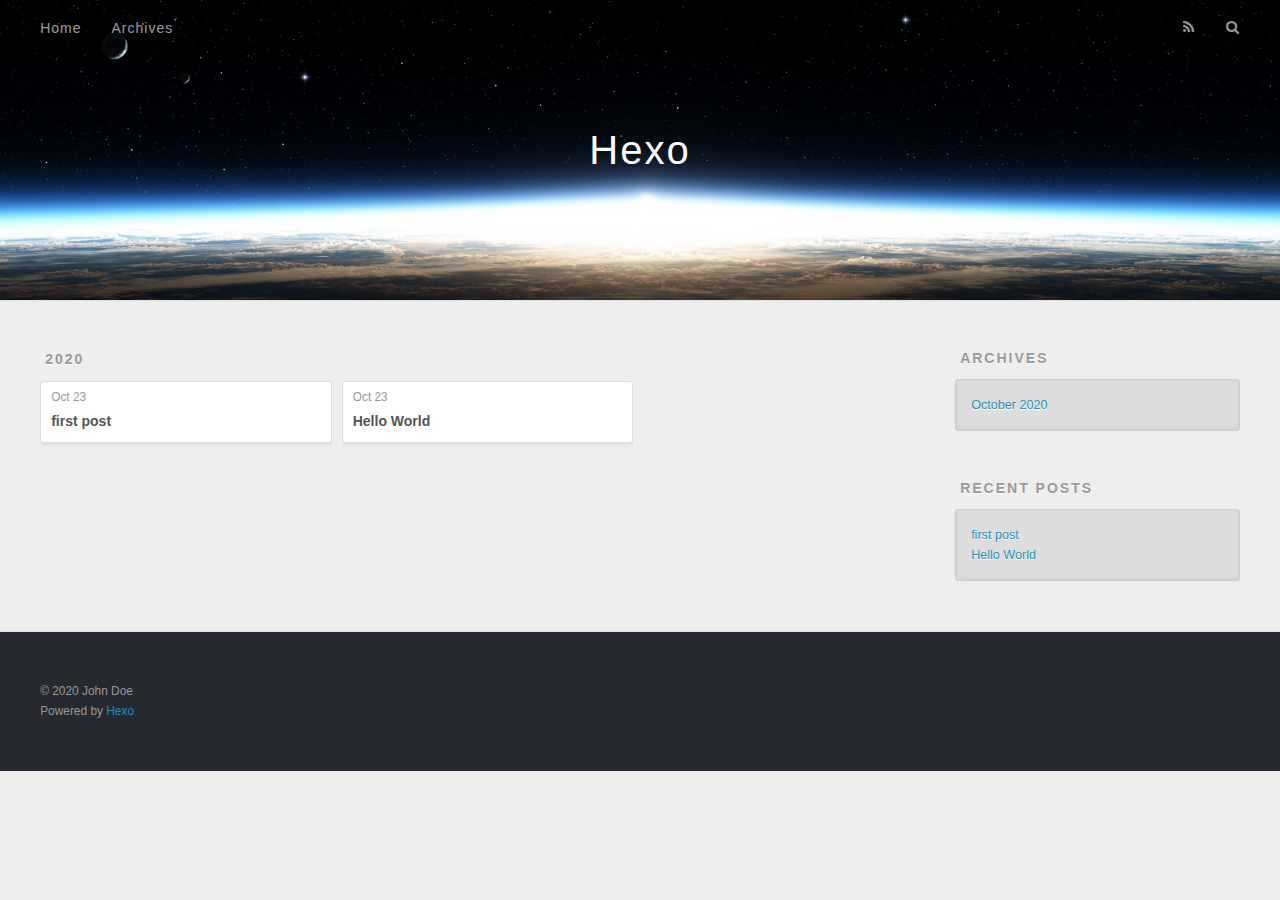
==== archives/index.html @ 7f212860 "Site updated: 2020-10-23 19:39:56" ====
<!DOCTYPE html>
<html>
<head>
  <meta charset="utf-8">
  

  
  <title>Archives | Hexo</title>
  <meta name="viewport" content="width=device-width, initial-scale=1, maximum-scale=1">
  <meta property="og:type" content="website">
<meta property="og:title" content="Hexo">
<meta property="og:url" content="http://example.com/archives/index.html">
<meta property="og:site_name" content="Hexo">
<meta property="og:locale" content="en_US">
<meta property="article:author" content="John Doe">
<meta name="twitter:card" content="summary">
  
    <link rel="alternate" href="/atom.xml" title="Hexo" type="application/atom+xml">
  
  
    <link rel="icon" href="/favicon.png">
  
  
    <link href="//fonts.googleapis.com/css?family=Source+Code+Pro" rel="stylesheet" type="text/css">
  
  
<link rel="stylesheet" href="/css/style.css">

<meta name="generator" content="Hexo 5.2.0"></head>

<body>
  <div id="container">
    <div id="wrap">
      <header id="header">
  <div id="banner"></div>
  <div id="header-outer" class="outer">
    <div id="header-title" class="inner">
      <h1 id="logo-wrap">
        <a href="/" id="logo">Hexo</a>
      </h1>
      
    </div>
    <div id="header-inner" class="inner">
      <nav id="main-nav">
        <a id="main-nav-toggle" class="nav-icon"></a>
        
          <a class="main-nav-link" href="/">Home</a>
        
          <a class="main-nav-link" href="/archives">Archives</a>
        
      </nav>
      <nav id="sub-nav">
        
          <a id="nav-rss-link" class="nav-icon" href="/atom.xml" title="RSS Feed"></a>
        
        <a id="nav-search-btn" class="nav-icon" title="Search"></a>
      </nav>
      <div id="search-form-wrap">
        <form action="//google.com/search" method="get" accept-charset="UTF-8" class="search-form"><input type="search" name="q" class="search-form-input" placeholder="Search"><button type="submit" class="search-form-submit">&#xF002;</button><input type="hidden" name="sitesearch" value="http://example.com"></form>
      </div>
    </div>
  </div>
</header>
      <div class="outer">
        <section id="main">
  
  
    
    
      
      
      <section class="archives-wrap">
        <div class="archive-year-wrap">
          <a href="/archives/2020" class="archive-year">2020</a>
        </div>
        <div class="archives">
    
    <article class="archive-article archive-type-post">
  <div class="archive-article-inner">
    <header class="archive-article-header">
      <a href="/2020/10/23/first-post/" class="archive-article-date">
  <time datetime="2020-10-23T11:23:29.000Z" itemprop="datePublished">Oct 23</time>
</a>
      
  
    <h1 itemprop="name">
      <a class="archive-article-title" href="/2020/10/23/first-post/">first post</a>
    </h1>
  

    </header>
  </div>
</article>
  
    
    
    <article class="archive-article archive-type-post">
  <div class="archive-article-inner">
    <header class="archive-article-header">
      <a href="/2020/10/23/hello-world/" class="archive-article-date">
  <time datetime="2020-10-23T11:11:29.892Z" itemprop="datePublished">Oct 23</time>
</a>
      
  
    <h1 itemprop="name">
      <a class="archive-article-title" href="/2020/10/23/hello-world/">Hello World</a>
    </h1>
  

    </header>
  </div>
</article>
  
  
    </div></section>
  


</section>
        
          <aside id="sidebar">
  
    

  
    

  
    
  
    
  <div class="widget-wrap">
    <h3 class="widget-title">Archives</h3>
    <div class="widget">
      <ul class="archive-list"><li class="archive-list-item"><a class="archive-list-link" href="/archives/2020/10/">October 2020</a></li></ul>
    </div>
  </div>


  
    
  <div class="widget-wrap">
    <h3 class="widget-title">Recent Posts</h3>
    <div class="widget">
      <ul>
        
          <li>
            <a href="/2020/10/23/first-post/">first post</a>
          </li>
        
          <li>
            <a href="/2020/10/23/hello-world/">Hello World</a>
          </li>
        
      </ul>
    </div>
  </div>

  
</aside>
        
      </div>
      <footer id="footer">
  
  <div class="outer">
    <div id="footer-info" class="inner">
      &copy; 2020 John Doe<br>
      Powered by <a href="http://hexo.io/" target="_blank">Hexo</a>
    </div>
  </div>
</footer>
    </div>
    <nav id="mobile-nav">
  
    <a href="/" class="mobile-nav-link">Home</a>
  
    <a href="/archives" class="mobile-nav-link">Archives</a>
  
</nav>
    

<script src="//ajax.googleapis.com/ajax/libs/jquery/2.0.3/jquery.min.js"></script>


  
<link rel="stylesheet" href="/fancybox/jquery.fancybox.css">

  
<script src="/fancybox/jquery.fancybox.pack.js"></script>




<script src="/js/script.js"></script>




  </div>
</body>
</html>
---- css/style.css ----
body {
  width: 100%;
}
body:before,
body:after {
  content: "";
  display: table;
}
body:after {
  clear: both;
}
html,
body,
div,
span,
applet,
object,
iframe,
h1,
h2,
h3,
h4,
h5,
h6,
p,
blockquote,
pre,
a,
abbr,
acronym,
address,
big,
cite,
code,
del,
dfn,
em,
img,
ins,
kbd,
q,
s,
samp,
small,
strike,
strong,
sub,
sup,
tt,
var,
dl,
dt,
dd,
ol,
ul,
li,
fieldset,
form,
label,
legend,
table,
caption,
tbody,
tfoot,
thead,
tr,
th,
td {
  margin: 0;
  padding: 0;
  border: 0;
  outline: 0;
  font-weight: inherit;
  font-style: inherit;
  font-family: inherit;
  font-size: 100%;
  vertical-align: baseline;
}
body {
  line-height: 1;
  color: #000;
  background: #fff;
}
ol,
ul {
  list-style: none;
}
table {
  border-collapse: separate;
  border-spacing: 0;
  vertical-align: middle;
}
caption,
th,
td {
  text-align: left;
  font-weight: normal;
  vertical-align: middle;
}
a img {
  border: none;
}
input,
button {
  margin: 0;
  padding: 0;
}
input::-moz-focus-inner,
button::-moz-focus-inner {
  border: 0;
  padding: 0;
}
@font-face {
  font-family: FontAwesome;
  font-style: normal;
  font-weight: normal;
  src: url("fonts/fontawesome-webfont.eot?v=#4.0.3");
  src: url("fonts/fontawesome-webfont.eot?#iefix&v=#4.0.3") format("embedded-opentype"), url("fonts/fontawesome-webfont.woff?v=#4.0.3") format("woff"), url("fonts/fontawesome-webfont.ttf?v=#4.0.3") format("truetype"), url("fonts/fontawesome-webfont.svg#fontawesomeregular?v=#4.0.3") format("svg");
}
html,
body,
#container {
  height: 100%;
}
body {
  background: #eee;
  font: 14px -apple-system, BlinkMacSystemFont, "Segoe UI", "Roboto", "Oxygen", "Ubuntu", "Cantarell", "Fira Sans", "Droid Sans", "Helvetica Neue", sans-serif;
  -webkit-text-size-adjust: 100%;
}
.outer {
  max-width: 1220px;
  margin: 0 auto;
  padding: 0 20px;
}
.outer:before,
.outer:after {
  content: "";
  display: table;
}
.outer:after {
  clear: both;
}
.inner {
  display: inline;
  float: left;
  width: 98.33333333333333%;
  margin: 0 0.833333333333333%;
}
.left,
.alignleft {
  float: left;
}
.right,
.alignright {
  float: right;
}
.clear {
  clear: both;
}
#container {
  position: relative;
}
.mobile-nav-on {
  overflow: hidden;
}
#wrap {
  height: 100%;
  width: 100%;
  position: absolute;
  top: 0;
  left: 0;
  -webkit-transition: 0.2s ease-out;
  -moz-transition: 0.2s ease-out;
  -ms-transition: 0.2s ease-out;
  transition: 0.2s ease-out;
  z-index: 1;
  background: #eee;
}
.mobile-nav-on #wrap {
  left: 280px;
}
@media screen and (min-width: 768px) {
  #main {
    display: inline;
    float: left;
    width: 73.33333333333333%;
    margin: 0 0.833333333333333%;
  }
}
.article-date,
.article-category-link,
.archive-year,
.widget-title {
  text-decoration: none;
  text-transform: uppercase;
  letter-spacing: 2px;
  color: #999;
  margin-bottom: 1em;
  margin-left: 5px;
  line-height: 1em;
  text-shadow: 0 1px #fff;
  font-weight: bold;
}
.article-inner,
.archive-article-inner {
  background: #fff;
  -webkit-box-shadow: 1px 2px 3px #ddd;
  box-shadow: 1px 2px 3px #ddd;
  border: 1px solid #ddd;
  border-radius: 3px;
}
.article-entry h1,
.widget h1 {
  font-size: 2em;
}
.article-entry h2,
.widget h2 {
  font-size: 1.5em;
}
.article-entry h3,
.widget h3 {
  font-size: 1.3em;
}
.article-entry h4,
.widget h4 {
  font-size: 1.2em;
}
.article-entry h5,
.widget h5 {
  font-size: 1em;
}
.article-entry h6,
.widget h6 {
  font-size: 1em;
  color: #999;
}
.article-entry hr,
.widget hr {
  border: 1px dashed #ddd;
}
.article-entry strong,
.widget strong {
  font-weight: bold;
}
.article-entry em,
.widget em,
.article-entry cite,
.widget cite {
  font-style: italic;
}
.article-entry sup,
.widget sup,
.article-entry sub,
.widget sub {
  font-size: 0.75em;
  line-height: 0;
  position: relative;
  vertical-align: baseline;
}
.article-entry sup,
.widget sup {
  top: -0.5em;
}
.article-entry sub,
.widget sub {
  bottom: -0.2em;
}
.article-entry small,
.widget small {
  font-size: 0.85em;
}
.article-entry acronym,
.widget acronym,
.article-entry abbr,
.widget abbr {
  border-bottom: 1px dotted;
}
.article-entry ul,
.widget ul,
.article-entry ol,
.widget ol,
.article-entry dl,
.widget dl {
  margin: 0 20px;
  line-height: 1.6em;
}
.article-entry ul ul,
.widget ul ul,
.article-entry ol ul,
.widget ol ul,
.article-entry ul ol,
.widget ul ol,
.article-entry ol ol,
.widget ol ol {
  margin-top: 0;
  margin-bottom: 0;
}
.article-entry ul,
.widget ul {
  list-style: disc;
}
.article-entry ol,
.widget ol {
  list-style: decimal;
}
.article-entry dt,
.widget dt {
  font-weight: bold;
}
#header {
  height: 300px;
  position: relative;
  border-bottom: 1px solid #ddd;
}
#header:before,
#header:after {
  content: "";
  position: absolute;
  left: 0;
  right: 0;
  height: 40px;
}
#header:before {
  top: 0;
  background: -webkit-linear-gradient(rgba(0,0,0,0.2), transparent);
  background: -moz-linear-gradient(rgba(0,0,0,0.2), transparent);
  background: -ms-linear-gradient(rgba(0,0,0,0.2), transparent);
  background: linear-gradient(rgba(0,0,0,0.2), transparent);
}
#header:after {
  bottom: 0;
  background: -webkit-linear-gradient(transparent, rgba(0,0,0,0.2));
  background: -moz-linear-gradient(transparent, rgba(0,0,0,0.2));
  background: -ms-linear-gradient(transparent, rgba(0,0,0,0.2));
  background: linear-gradient(transparent, rgba(0,0,0,0.2));
}
#header-outer {
  height: 100%;
  position: relative;
}
#header-inner {
  position: relative;
  overflow: hidden;
}
#banner {
  position: absolute;
  top: 0;
  left: 0;
  width: 100%;
  height: 100%;
  background: url("images/banner.jpg") center #000;
  -webkit-background-size: cover;
  -moz-background-size: cover;
  background-size: cover;
  z-index: -1;
}
#header-title {
  text-align: center;
  height: 40px;
  position: absolute;
  top: 50%;
  left: 0;
  margin-top: -20px;
}
#logo,
#subtitle {
  text-decoration: none;
  color: #fff;
  font-weight: 300;
  text-shadow: 0 1px 4px rgba(0,0,0,0.3);
}
#logo {
  font-size: 40px;
  line-height: 40px;
  letter-spacing: 2px;
}
#subtitle {
  font-size: 16px;
  line-height: 16px;
  letter-spacing: 1px;
}
#subtitle-wrap {
  margin-top: 16px;
}
#main-nav {
  float: left;
  margin-left: -15px;
}
.nav-icon,
.main-nav-link {
  float: left;
  color: #fff;
  opacity: 0.6;
  text-decoration: none;
  text-shadow: 0 1px rgba(0,0,0,0.2);
  -webkit-transition: opacity 0.2s;
  -moz-transition: opacity 0.2s;
  -ms-transition: opacity 0.2s;
  transition: opacity 0.2s;
  display: block;
  padding: 20px 15px;
}
.nav-icon:hover,
.main-nav-link:hover {
  opacity: 1;
}
.nav-icon {
  font-family: FontAwesome;
  text-align: center;
  font-size: 14px;
  width: 14px;
  height: 14px;
  padding: 20px 15px;
  position: relative;
  cursor: pointer;
}
.main-nav-link {
  font-weight: 300;
  letter-spacing: 1px;
}
@media screen and (max-width: 479px) {
  .main-nav-link {
    display: none;
  }
}
#main-nav-toggle {
  display: none;
}
#main-nav-toggle:before {
  content: "\f0c9";
}
@media screen and (max-width: 479px) {
  #main-nav-toggle {
    display: block;
  }
}
#sub-nav {
  float: right;
  margin-right: -15px;
}
#nav-rss-link:before {
  content: "\f09e";
}
#nav-search-btn:before {
  content: "\f002";
}
#search-form-wrap {
  position: absolute;
  top: 15px;
  width: 150px;
  height: 30px;
  right: -150px;
  opacity: 0;
  -webkit-transition: 0.2s ease-out;
  -moz-transition: 0.2s ease-out;
  -ms-transition: 0.2s ease-out;
  transition: 0.2s ease-out;
}
#search-form-wrap.on {
  opacity: 1;
  right: 0;
}
@media screen and (max-width: 479px) {
  #search-form-wrap {
    width: 100%;
    right: -100%;
  }
}
.search-form {
  position: absolute;
  top: 0;
  left: 0;
  right: 0;
  background: #fff;
  padding: 5px 15px;
  border-radius: 15px;
  -webkit-box-shadow: 0 0 10px rgba(0,0,0,0.3);
  box-shadow: 0 0 10px rgba(0,0,0,0.3);
}
.search-form-input {
  border: none;
  background: none;
  color: #555;
  width: 100%;
  font: 13px -apple-system, BlinkMacSystemFont, "Segoe UI", "Roboto", "Oxygen", "Ubuntu", "Cantarell", "Fira Sans", "Droid Sans", "Helvetica Neue", sans-serif;
  outline: none;
}
.search-form-input::-webkit-search-results-decoration,
.search-form-input::-webkit-search-cancel-button {
  -webkit-appearance: none;
}
.search-form-submit {
  position: absolute;
  top: 50%;
  right: 10px;
  margin-top: -7px;
  font: 13px FontAwesome;
  border: none;
  background: none;
  color: #bbb;
  cursor: pointer;
}
.search-form-submit:hover,
.search-form-submit:focus {
  color: #777;
}
.article {
  margin: 50px 0;
}
.article-inner {
  overflow: hidden;
}
.article-meta:before,
.article-meta:after {
  content: "";
  display: table;
}
.article-meta:after {
  clear: both;
}
.article-date {
  float: left;
}
.article-category {
  float: left;
  line-height: 1em;
  color: #ccc;
  text-shadow: 0 1px #fff;
  margin-left: 8px;
}
.article-category:before {
  content: "\2022";
}
.article-category-link {
  margin: 0 12px 1em;
}
.article-header {
  padding: 20px 20px 0;
}
.article-title {
  text-decoration: none;
  font-size: 2em;
  font-weight: bold;
  color: #555;
  line-height: 1.1em;
  -webkit-transition: color 0.2s;
  -moz-transition: color 0.2s;
  -ms-transition: color 0.2s;
  transition: color 0.2s;
}
a.article-title:hover {
  color: #258fb8;
}
.article-entry {
  color: #555;
  padding: 0 20px;
}
.article-entry:before,
.article-entry:after {
  content: "";
  display: table;
}
.article-entry:after {
  clear: both;
}
.article-entry p,
.article-entry table {
  line-height: 1.6em;
  margin: 1.6em 0;
}
.article-entry h1,
.article-entry h2,
.article-entry h3,
.article-entry h4,
.article-entry h5,
.article-entry h6 {
  font-weight: bold;
}
.article-entry h1,
.article-entry h2,
.article-entry h3,
.article-entry h4,
.article-entry h5,
.article-entry h6 {
  line-height: 1.1em;
  margin: 1.1em 0;
}
.article-entry a {
  color: #258fb8;
  text-decoration: none;
}
.article-entry a:hover {
  text-decoration: underline;
}
.article-entry ul,
.article-entry ol,
.article-entry dl {
  margin-top: 1.6em;
  margin-bottom: 1.6em;
}
.article-entry img,
.article-entry video {
  max-width: 100%;
  height: auto;
  display: block;
  margin: auto;
}
.article-entry iframe {
  border: none;
}
.article-entry table {
  width: 100%;
  border-collapse: collapse;
  border-spacing: 0;
}
.article-entry th {
  font-weight: bold;
  border-bottom: 3px solid #ddd;
  padding-bottom: 0.5em;
}
.article-entry td {
  border-bottom: 1px solid #ddd;
  padding: 10px 0;
}
.article-entry blockquote {
  font-family: Georgia, "Times New Roman", serif;
  font-size: 1.4em;
  margin: 1.6em 20px;
  text-align: center;
}
.article-entry blockquote footer {
  font-size: 14px;
  margin: 1.6em 0;
  font-family: -apple-system, BlinkMacSystemFont, "Segoe UI", "Roboto", "Oxygen", "Ubuntu", "Cantarell", "Fira Sans", "Droid Sans", "Helvetica Neue", sans-serif;
}
.article-entry blockquote footer cite:before {
  content: "—";
  padding: 0 0.5em;
}
.article-entry .pullquote {
  text-align: left;
  width: 45%;
  margin: 0;
}
.article-entry .pullquote.left {
  margin-left: 0.5em;
  margin-right: 1em;
}
.article-entry .pullquote.right {
  margin-right: 0.5em;
  margin-left: 1em;
}
.article-entry .caption {
  color: #999;
  display: block;
  font-size: 0.9em;
  margin-top: 0.5em;
  position: relative;
  text-align: center;
}
.article-entry .video-container {
  position: relative;
  padding-top: 56.25%;
  height: 0;
  overflow: hidden;
}
.article-entry .video-container iframe,
.article-entry .video-container object,
.article-entry .video-container embed {
  position: absolute;
  top: 0;
  left: 0;
  width: 100%;
  height: 100%;
  margin-top: 0;
}
.article-more-link a {
  display: inline-block;
  line-height: 1em;
  padding: 6px 15px;
  border-radius: 15px;
  background: #eee;
  color: #999;
  text-shadow: 0 1px #fff;
  text-decoration: none;
}
.article-more-link a:hover {
  background: #258fb8;
  color: #fff;
  text-decoration: none;
  text-shadow: 0 1px #1e7293;
}
.article-footer {
  font-size: 0.85em;
  line-height: 1.6em;
  border-top: 1px solid #ddd;
  padding-top: 1.6em;
  margin: 0 20px 20px;
}
.article-footer:before,
.article-footer:after {
  content: "";
  display: table;
}
.article-footer:after {
  clear: both;
}
.article-footer a {
  color: #999;
  text-decoration: none;
}
.article-footer a:hover {
  color: #555;
}
.article-tag-list-item {
  float: left;
  margin-right: 10px;
}
.article-tag-list-link:before {
  content: "#";
}
.article-comment-link {
  float: right;
}
.article-comment-link:before {
  content: "\f075";
  font-family: FontAwesome;
  padding-right: 8px;
}
.article-share-link {
  cursor: pointer;
  float: right;
  margin-left: 20px;
}
.article-share-link:before {
  content: "\f064";
  font-family: FontAwesome;
  padding-right: 6px;
}
#article-nav {
  position: relative;
}
#article-nav:before,
#article-nav:after {
  content: "";
  display: table;
}
#article-nav:after {
  clear: both;
}
@media screen and (min-width: 768px) {
  #article-nav {
    margin: 50px 0;
  }
  #article-nav:before {
    width: 8px;
    height: 8px;
    position: absolute;
    top: 50%;
    left: 50%;
    margin-top: -4px;
    margin-left: -4px;
    content: "";
    border-radius: 50%;
    background: #ddd;
    -webkit-box-shadow: 0 1px 2px #fff;
    box-shadow: 0 1px 2px #fff;
  }
}
.article-nav-link-wrap {
  text-decoration: none;
  text-shadow: 0 1px #fff;
  color: #999;
  -webkit-box-sizing: border-box;
  -moz-box-sizing: border-box;
  box-sizing: border-box;
  margin-top: 50px;
  text-align: center;
  display: block;
}
.article-nav-link-wrap:hover {
  color: #555;
}
@media screen and (min-width: 768px) {
  .article-nav-link-wrap {
    width: 50%;
    margin-top: 0;
  }
}
@media screen and (min-width: 768px) {
  #article-nav-newer {
    float: left;
    text-align: right;
    padding-right: 20px;
  }
}
@media screen and (min-width: 768px) {
  #article-nav-older {
    float: right;
    text-align: left;
    padding-left: 20px;
  }
}
.article-nav-caption {
  text-transform: uppercase;
  letter-spacing: 2px;
  color: #ddd;
  line-height: 1em;
  font-weight: bold;
}
#article-nav-newer .article-nav-caption {
  margin-right: -2px;
}
.article-nav-title {
  font-size: 0.85em;
  line-height: 1.6em;
  margin-top: 0.5em;
}
.article-share-box {
  position: absolute;
  display: none;
  background: #fff;
  -webkit-box-shadow: 1px 2px 10px rgba(0,0,0,0.2);
  box-shadow: 1px 2px 10px rgba(0,0,0,0.2);
  border-radius: 3px;
  margin-left: -145px;
  overflow: hidden;
  z-index: 1;
}
.article-share-box.on {
  display: block;
}
.article-share-input {
  width: 100%;
  background: none;
  -webkit-box-sizing: border-box;
  -moz-box-sizing: border-box;
  box-sizing: border-box;
  font: 14px -apple-system, BlinkMacSystemFont, "Segoe UI", "Roboto", "Oxygen", "Ubuntu", "Cantarell", "Fira Sans", "Droid Sans", "Helvetica Neue", sans-serif;
  padding: 0 15px;
  color: #555;
  outline: none;
  border: 1px solid #ddd;
  border-radius: 3px 3px 0 0;
  height: 36px;
  line-height: 36px;
}
.article-share-links {
  background: #eee;
}
.article-share-links:before,
.article-share-links:after {
  content: "";
  display: table;
}
.article-share-links:after {
  clear: both;
}
.article-share-twitter,
.article-share-facebook,
.article-share-pinterest,
.article-share-google {
  width: 50px;
  height: 36px;
  display: block;
  float: left;
  position: relative;
  color: #999;
  text-shadow: 0 1px #fff;
}
.article-share-twitter:before,
.article-share-facebook:before,
.article-share-pinterest:before,
.article-share-google:before {
  font-size: 20px;
  font-family: FontAwesome;
  width: 20px;
  height: 20px;
  position: absolute;
  top: 50%;
  left: 50%;
  margin-top: -10px;
  margin-left: -10px;
  text-align: center;
}
.article-share-twitter:hover,
.article-share-facebook:hover,
.article-share-pinterest:hover,
.article-share-google:hover {
  color: #fff;
}
.article-share-twitter:before {
  content: "\f099";
}
.article-share-twitter:hover {
  background: #00aced;
  text-shadow: 0 1px #008abe;
}
.article-share-facebook:before {
  content: "\f09a";
}
.article-share-facebook:hover {
  background: #3b5998;
  text-shadow: 0 1px #2f477a;
}
.article-share-pinterest:before {
  content: "\f0d2";
}
.article-share-pinterest:hover {
  background: #cb2027;
  text-shadow: 0 1px #a21a1f;
}
.article-share-google:before {
  content: "\f0d5";
}
.article-share-google:hover {
  background: #dd4b39;
  text-shadow: 0 1px #be3221;
}
.article-gallery {
  background: #000;
  position: relative;
}
.article-gallery-photos {
  position: relative;
  overflow: hidden;
}
.article-gallery-img {
  display: none;
  max-width: 100%;
}
.article-gallery-img:first-child {
  display: block;
}
.article-gallery-img.loaded {
  position: absolute;
  display: block;
}
.article-gallery-img img {
  display: block;
  max-width: 100%;
  margin: 0 auto;
}
#comments {
  background: #fff;
  -webkit-box-shadow: 1px 2px 3px #ddd;
  box-shadow: 1px 2px 3px #ddd;
  padding: 20px;
  border: 1px solid #ddd;
  border-radius: 3px;
  margin: 50px 0;
}
#comments a {
  color: #258fb8;
}
.archives-wrap {
  margin: 50px 0;
}
.archives:before,
.archives:after {
  content: "";
  display: table;
}
.archives:after {
  clear: both;
}
.archive-year-wrap {
  margin-bottom: 1em;
}
.archives {
  -webkit-column-gap: 10px;
  -moz-column-gap: 10px;
  column-gap: 10px;
}
@media screen and (min-width: 480px) and (max-width: 767px) {
  .archives {
    -webkit-column-count: 2;
    -moz-column-count: 2;
    column-count: 2;
  }
}
@media screen and (min-width: 768px) {
  .archives {
    -webkit-column-count: 3;
    -moz-column-count: 3;
    column-count: 3;
  }
}
.archive-article {
  -webkit-column-break-inside: avoid;
  page-break-inside: avoid;
  overflow: hidden;
  break-inside: avoid-column;
}
.archive-article-inner {
  padding: 10px;
  margin-bottom: 15px;
}
.archive-article-title {
  text-decoration: none;
  font-weight: bold;
  color: #555;
  -webkit-transition: color 0.2s;
  -moz-transition: color 0.2s;
  -ms-transition: color 0.2s;
  transition: color 0.2s;
  line-height: 1.6em;
}
.archive-article-title:hover {
  color: #258fb8;
}
.archive-article-footer {
  margin-top: 1em;
}
.archive-article-date {
  color: #999;
  text-decoration: none;
  font-size: 0.85em;
  line-height: 1em;
  margin-bottom: 0.5em;
  display: block;
}
#page-nav {
  margin: 50px auto;
  background: #fff;
  -webkit-box-shadow: 1px 2px 3px #ddd;
  box-shadow: 1px 2px 3px #ddd;
  border: 1px solid #ddd;
  border-radius: 3px;
  text-align: center;
  color: #999;
  overflow: hidden;
}
#page-nav:before,
#page-nav:after {
  content: "";
  display: table;
}
#page-nav:after {
  clear: both;
}
#page-nav a,
#page-nav span {
  padding: 10px 20px;
  line-height: 1;
  height: 2ex;
}
#page-nav a {
  color: #999;
  text-decoration: none;
}
#page-nav a:hover {
  background: #999;
  color: #fff;
}
#page-nav .prev {
  float: left;
}
#page-nav .next {
  float: right;
}
#page-nav .page-number {
  display: inline-block;
}
@media screen and (max-width: 479px) {
  #page-nav .page-number {
    display: none;
  }
}
#page-nav .current {
  color: #555;
  font-weight: bold;
}
#page-nav .space {
  color: #ddd;
}
#footer {
  background: #262a30;
  padding: 50px 0;
  border-top: 1px solid #ddd;
  color: #999;
}
#footer a {
  color: #258fb8;
  text-decoration: none;
}
#footer a:hover {
  text-decoration: underline;
}
#footer-info {
  line-height: 1.6em;
  font-size: 0.85em;
}
.article-entry pre,
.article-entry .highlight {
  background: #2d2d2d;
  margin: 0 -20px;
  padding: 15px 20px;
  border-style: solid;
  border-color: #ddd;
  border-width: 1px 0;
  overflow: auto;
  color: #ccc;
  line-height: 22.400000000000002px;
}
.article-entry .highlight .gutter pre,
.article-entry .gist .gist-file .gist-data .line-numbers {
  color: #666;
  font-size: 0.85em;
}
.article-entry pre,
.article-entry code {
  font-family: "Source Code Pro", Consolas, Monaco, Menlo, Consolas, monospace;
}
.article-entry code {
  background: #eee;
  text-shadow: 0 1px #fff;
  padding: 0 0.3em;
}
.article-entry pre code {
  background: none;
  text-shadow: none;
  padding: 0;
}
.article-entry .highlight pre {
  border: none;
  margin: 0;
  padding: 0;
}
.article-entry .highlight table {
  margin: 0;
  width: auto;
}
.article-entry .highlight td {
  border: none;
  padding: 0;
}
.article-entry .highlight figcaption {
  font-size: 0.85em;
  color: #999;
  line-height: 1em;
  margin-bottom: 1em;
}
.article-entry .highlight figcaption:before,
.article-entry .highlight figcaption:after {
  content: "";
  display: table;
}
.article-entry .highlight figcaption:after {
  clear: both;
}
.article-entry .highlight figcaption a {
  float: right;
}
.article-entry .highlight .gutter pre {
  text-align: right;
  padding-right: 20px;
}
.article-entry .highlight .line {
  height: 22.400000000000002px;
}
.article-entry .highlight .line.marked {
  background: #515151;
}
.article-entry .gist {
  margin: 0 -20px;
  border-style: solid;
  border-color: #ddd;
  border-width: 1px 0;
  background: #2d2d2d;
  padding: 15px 20px 15px 0;
}
.article-entry .gist .gist-file {
  border: none;
  font-family: "Source Code Pro", Consolas, Monaco, Menlo, Consolas, monospace;
  margin: 0;
}
.article-entry .gist .gist-file .gist-data {
  background: none;
  border: none;
}
.article-entry .gist .gist-file .gist-data .line-numbers {
  background: none;
  border: none;
  padding: 0 20px 0 0;
}
.article-entry .gist .gist-file .gist-data .line-data {
  padding: 0 !important;
}
.article-entry .gist .gist-file .highlight {
  margin: 0;
  padding: 0;
  border: none;
}
.article-entry .gist .gist-file .gist-meta {
  background: #2d2d2d;
  color: #999;
  font: 0.85em -apple-system, BlinkMacSystemFont, "Segoe UI", "Roboto", "Oxygen", "Ubuntu", "Cantarell", "Fira Sans", "Droid Sans", "Helvetica Neue", sans-serif;
  text-shadow: 0 0;
  padding: 0;
  margin-top: 1em;
  margin-left: 20px;
}
.article-entry .gist .gist-file .gist-meta a {
  color: #258fb8;
  font-weight: normal;
}
.article-entry .gist .gist-file .gist-meta a:hover {
  text-decoration: underline;
}
pre .comment,
pre .title {
  color: #999;
}
pre .variable,
pre .attribute,
pre .tag,
pre .regexp,
pre .ruby .constant,
pre .xml .tag .title,
pre .xml .pi,
pre .xml .doctype,
pre .html .doctype,
pre .css .id,
pre .css .class,
pre .css .pseudo {
  color: #f2777a;
}
pre .number,
pre .preprocessor,
pre .built_in,
pre .literal,
pre .params,
pre .constant {
  color: #f99157;
}
pre .class,
pre .ruby .class .title,
pre .css .rules .attribute {
  color: #9c9;
}
pre .string,
pre .value,
pre .inheritance,
pre .header,
pre .ruby .symbol,
pre .xml .cdata {
  color: #9c9;
}
pre .css .hexcolor {
  color: #6cc;
}
pre .function,
pre .python .decorator,
pre .python .title,
pre .ruby .function .title,
pre .ruby .title .keyword,
pre .perl .sub,
pre .javascript .title,
pre .coffeescript .title {
  color: #69c;
}
pre .keyword,
pre .javascript .function {
  color: #c9c;
}
@media screen and (max-width: 479px) {
  #mobile-nav {
    position: absolute;
    top: 0;
    left: 0;
    width: 280px;
    height: 100%;
    background: #191919;
    border-right: 1px solid #fff;
  }
}
@media screen and (max-width: 479px) {
  .mobile-nav-link {
    display: block;
    color: #999;
    text-decoration: none;
    padding: 15px 20px;
    font-weight: bold;
  }
  .mobile-nav-link:hover {
    color: #fff;
  }
}
@media screen and (min-width: 768px) {
  #sidebar {
    display: inline;
    float: left;
    width: 23.333333333333332%;
    margin: 0 0.833333333333333%;
  }
}
.widget-wrap {
  margin: 50px 0;
}
.widget {
  color: #777;
  text-shadow: 0 1px #fff;
  background: #ddd;
  -webkit-box-shadow: 0 -1px 4px #ccc inset;
  box-shadow: 0 -1px 4px #ccc inset;
  border: 1px solid #ccc;
  padding: 15px;
  border-radius: 3px;
}
.widget a {
  color: #258fb8;
  text-decoration: none;
}
.widget a:hover {
  text-decoration: underline;
}
.widget ul ul,
.widget ol ul,
.widget dl ul,
.widget ul ol,
.widget ol ol,
.widget dl ol,
.widget ul dl,
.widget ol dl,
.widget dl dl {
  margin-left: 15px;
  list-style: disc;
}
.widget {
  line-height: 1.6em;
  word-wrap: break-word;
  font-size: 0.9em;
}
.widget ul,
.widget ol {
  list-style: none;
  margin: 0;
}
.widget ul ul,
.widget ol ul,
.widget ul ol,
.widget ol ol {
  margin: 0 20px;
}
.widget ul ul,
.widget ol ul {
  list-style: disc;
}
.widget ul ol,
.widget ol ol {
  list-style: decimal;
}
.category-list-count,
.tag-list-count,
.archive-list-count {
  padding-left: 5px;
  color: #999;
  font-size: 0.85em;
}
.category-list-count:before,
.tag-list-count:before,
.archive-list-count:before {
  content: "(";
}
.category-list-count:after,
.tag-list-count:after,
.archive-list-count:after {
  content: ")";
}
.tagcloud a {
  margin-right: 5px;
  display: inline-block;
}
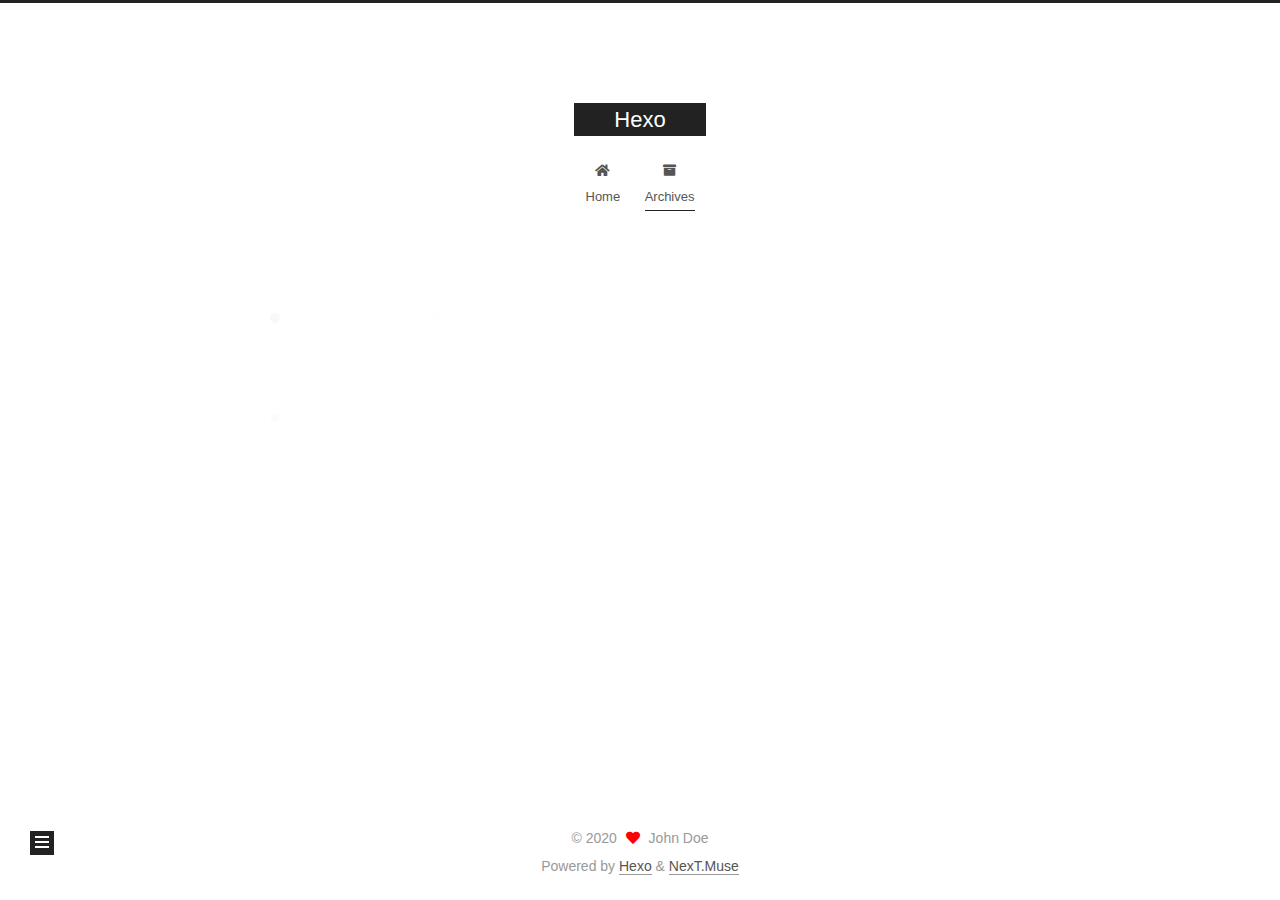
==== commit 2227cd76: "Site updated: 2020-10-23 20:16:23" ====
--- a/archives/index.html
+++ b/archives/index.html
@@ -1,12 +1,25 @@
 <!DOCTYPE html>
-<html>
+<html lang="en">
 <head>
-  <meta charset="utf-8">
-  
-
-  
-  <title>Archives | Hexo</title>
-  <meta name="viewport" content="width=device-width, initial-scale=1, maximum-scale=1">
+  <meta charset="UTF-8">
+<meta name="viewport" content="width=device-width, initial-scale=1, maximum-scale=2">
+<meta name="theme-color" content="#222">
+<meta name="generator" content="Hexo 5.2.0">
+  <link rel="apple-touch-icon" sizes="180x180" href="/images/apple-touch-icon-next.png">
+  <link rel="icon" type="image/png" sizes="32x32" href="/images/favicon-32x32-next.png">
+  <link rel="icon" type="image/png" sizes="16x16" href="/images/favicon-16x16-next.png">
+  <link rel="mask-icon" href="/images/logo.svg" color="#222">
+
+<link rel="stylesheet" href="/css/main.css">
+
+
+<link rel="stylesheet" href="/lib/font-awesome/css/all.min.css">
+
+<script id="hexo-configurations">
+    var NexT = window.NexT || {};
+    var CONFIG = {"hostname":"example.com","root":"/","scheme":"Muse","version":"7.8.0","exturl":false,"sidebar":{"position":"left","display":"post","padding":18,"offset":12,"onmobile":false},"copycode":{"enable":false,"show_result":false,"style":null},"back2top":{"enable":true,"sidebar":false,"scrollpercent":false},"bookmark":{"enable":false,"color":"#222","save":"auto"},"fancybox":false,"mediumzoom":false,"lazyload":false,"pangu":false,"comments":{"style":"tabs","active":null,"storage":true,"lazyload":false,"nav":null},"algolia":{"hits":{"per_page":10},"labels":{"input_placeholder":"Search for Posts","hits_empty":"We didn't find any results for the search: ${query}","hits_stats":"${hits} results found in ${time} ms"}},"localsearch":{"enable":false,"trigger":"auto","top_n_per_article":1,"unescape":false,"preload":false},"motion":{"enable":true,"async":false,"transition":{"post_block":"fadeIn","post_header":"slideDownIn","post_body":"slideDownIn","coll_header":"slideLeftIn","sidebar":"slideUpIn"}}};
+  </script>
+
   <meta property="og:type" content="website">
 <meta property="og:title" content="Hexo">
 <meta property="og:url" content="http://example.com/archives/index.html">
@@ -14,188 +27,334 @@
 <meta property="og:locale" content="en_US">
 <meta property="article:author" content="John Doe">
 <meta name="twitter:card" content="summary">
-  
-    <link rel="alternate" href="/atom.xml" title="Hexo" type="application/atom+xml">
-  
-  
-    <link rel="icon" href="/favicon.png">
-  
-  
-    <link href="//fonts.googleapis.com/css?family=Source+Code+Pro" rel="stylesheet" type="text/css">
-  
-  
-<link rel="stylesheet" href="/css/style.css">
-
-<meta name="generator" content="Hexo 5.2.0"></head>
-
-<body>
-  <div id="container">
-    <div id="wrap">
-      <header id="header">
-  <div id="banner"></div>
-  <div id="header-outer" class="outer">
-    <div id="header-title" class="inner">
-      <h1 id="logo-wrap">
-        <a href="/" id="logo">Hexo</a>
-      </h1>
+
+<link rel="canonical" href="http://example.com/archives/">
+
+
+<script id="page-configurations">
+  // https://hexo.io/docs/variables.html
+  CONFIG.page = {
+    sidebar: "",
+    isHome : false,
+    isPost : false,
+    lang   : 'en'
+  };
+</script>
+
+  <title>Archive | Hexo</title>
+  
+
+
+
+
+
+
+  <noscript>
+  <style>
+  .use-motion .brand,
+  .use-motion .menu-item,
+  .sidebar-inner,
+  .use-motion .post-block,
+  .use-motion .pagination,
+  .use-motion .comments,
+  .use-motion .post-header,
+  .use-motion .post-body,
+  .use-motion .collection-header { opacity: initial; }
+
+  .use-motion .site-title,
+  .use-motion .site-subtitle {
+    opacity: initial;
+    top: initial;
+  }
+
+  .use-motion .logo-line-before i { left: initial; }
+  .use-motion .logo-line-after i { right: initial; }
+  </style>
+</noscript>
+
+</head>
+
+<body itemscope itemtype="http://schema.org/WebPage">
+  <div class="container use-motion">
+    <div class="headband"></div>
+
+    <header class="header" itemscope itemtype="http://schema.org/WPHeader">
+      <div class="header-inner"><div class="site-brand-container">
+  <div class="site-nav-toggle">
+    <div class="toggle" aria-label="Toggle navigation bar">
+      <span class="toggle-line toggle-line-first"></span>
+      <span class="toggle-line toggle-line-middle"></span>
+      <span class="toggle-line toggle-line-last"></span>
+    </div>
+  </div>
+
+  <div class="site-meta">
+
+    <a href="/" class="brand" rel="start">
+      <span class="logo-line-before"><i></i></span>
+      <h1 class="site-title">Hexo</h1>
+      <span class="logo-line-after"><i></i></span>
+    </a>
+  </div>
+
+  <div class="site-nav-right">
+    <div class="toggle popup-trigger">
+    </div>
+  </div>
+</div>
+
+
+
+
+<nav class="site-nav">
+  <ul id="menu" class="main-menu menu">
+        <li class="menu-item menu-item-home">
+
+    <a href="/" rel="section"><i class="fa fa-home fa-fw"></i>Home</a>
+
+  </li>
+        <li class="menu-item menu-item-archives">
+
+    <a href="/archives/" rel="section"><i class="fa fa-archive fa-fw"></i>Archives</a>
+
+  </li>
+  </ul>
+</nav>
+
+
+
+
+</div>
+    </header>
+
+    
+  <div class="back-to-top">
+    <i class="fa fa-arrow-up"></i>
+    <span>0%</span>
+  </div>
+
+
+    <main class="main">
+      <div class="main-inner">
+        <div class="content-wrap">
+          
+
+          <div class="content archive">
+            
+
+  
+  
+  
+  <div class="post-block">
+    <div class="posts-collapse">
+      <div class="collection-title">
+        <span class="collection-header">Um..! 2 posts in total. Keep on posting.</span>
+      </div>
+
       
-    </div>
-    <div id="header-inner" class="inner">
-      <nav id="main-nav">
-        <a id="main-nav-toggle" class="nav-icon"></a>
+    <div class="collection-year">
+      <span class="collection-header">2020</span>
+    </div>
+
+  <article itemscope itemtype="http://schema.org/Article">
+    <header class="post-header">
+
+      <div class="post-meta">
+        <time itemprop="dateCreated"
+              datetime="2020-10-23T19:23:29+08:00"
+              content="2020-10-23">
+          10-23
+        </time>
+      </div>
+
+      <div class="post-title">
+          <a class="post-title-link" href="/2020/10/23/first-post/" itemprop="url">
+            <span itemprop="name">first post</span>
+          </a>
+      </div>
+
+    </header>
+  </article>
+
+  <article itemscope itemtype="http://schema.org/Article">
+    <header class="post-header">
+
+      <div class="post-meta">
+        <time itemprop="dateCreated"
+              datetime="2020-10-23T19:11:29+08:00"
+              content="2020-10-23">
+          10-23
+        </time>
+      </div>
+
+      <div class="post-title">
+          <a class="post-title-link" href="/2020/10/23/hello-world/" itemprop="url">
+            <span itemprop="name">Hello World</span>
+          </a>
+      </div>
+
+    </header>
+  </article>
+
+
+    </div>
+  </div>
+  
+  
+  
+
+  
+
+
+
+          </div>
+          
+
+<script>
+  window.addEventListener('tabs:register', () => {
+    let { activeClass } = CONFIG.comments;
+    if (CONFIG.comments.storage) {
+      activeClass = localStorage.getItem('comments_active') || activeClass;
+    }
+    if (activeClass) {
+      let activeTab = document.querySelector(`a[href="#comment-${activeClass}"]`);
+      if (activeTab) {
+        activeTab.click();
+      }
+    }
+  });
+  if (CONFIG.comments.storage) {
+    window.addEventListener('tabs:click', event => {
+      if (!event.target.matches('.tabs-comment .tab-content .tab-pane')) return;
+      let commentClass = event.target.classList[1];
+      localStorage.setItem('comments_active', commentClass);
+    });
+  }
+</script>
+
+        </div>
+          
+  
+  <div class="toggle sidebar-toggle">
+    <span class="toggle-line toggle-line-first"></span>
+    <span class="toggle-line toggle-line-middle"></span>
+    <span class="toggle-line toggle-line-last"></span>
+  </div>
+
+  <aside class="sidebar">
+    <div class="sidebar-inner">
+
+      <ul class="sidebar-nav motion-element">
+        <li class="sidebar-nav-toc">
+          Table of Contents
+        </li>
+        <li class="sidebar-nav-overview">
+          Overview
+        </li>
+      </ul>
+
+      <!--noindex-->
+      <div class="post-toc-wrap sidebar-panel">
+      </div>
+      <!--/noindex-->
+
+      <div class="site-overview-wrap sidebar-panel">
+        <div class="site-author motion-element" itemprop="author" itemscope itemtype="http://schema.org/Person">
+  <p class="site-author-name" itemprop="name">John Doe</p>
+  <div class="site-description" itemprop="description"></div>
+</div>
+<div class="site-state-wrap motion-element">
+  <nav class="site-state">
+      <div class="site-state-item site-state-posts">
+          <a href="/archives/">
         
-          <a class="main-nav-link" href="/">Home</a>
+          <span class="site-state-item-count">2</span>
+          <span class="site-state-item-name">posts</span>
+        </a>
+      </div>
+  </nav>
+</div>
+
+
+
+      </div>
+
+    </div>
+  </aside>
+  <div id="sidebar-dimmer"></div>
+
+
+      </div>
+    </main>
+
+    <footer class="footer">
+      <div class="footer-inner">
         
-          <a class="main-nav-link" href="/archives">Archives</a>
+
         
-      </nav>
-      <nav id="sub-nav">
+
+<div class="copyright">
+  
+  &copy; 
+  <span itemprop="copyrightYear">2020</span>
+  <span class="with-love">
+    <i class="fa fa-heart"></i>
+  </span>
+  <span class="author" itemprop="copyrightHolder">John Doe</span>
+</div>
+  <div class="powered-by">Powered by <a href="https://hexo.io/" class="theme-link" rel="noopener" target="_blank">Hexo</a> & <a href="https://muse.theme-next.org/" class="theme-link" rel="noopener" target="_blank">NexT.Muse</a>
+  </div>
+
         
-          <a id="nav-rss-link" class="nav-icon" href="/atom.xml" title="RSS Feed"></a>
-        
-        <a id="nav-search-btn" class="nav-icon" title="Search"></a>
-      </nav>
-      <div id="search-form-wrap">
-        <form action="//google.com/search" method="get" accept-charset="UTF-8" class="search-form"><input type="search" name="q" class="search-form-input" placeholder="Search"><button type="submit" class="search-form-submit">&#xF002;</button><input type="hidden" name="sitesearch" value="http://example.com"></form>
-      </div>
-    </div>
-  </div>
-</header>
-      <div class="outer">
-        <section id="main">
-  
-  
-    
-    
-      
-      
-      <section class="archives-wrap">
-        <div class="archive-year-wrap">
-          <a href="/archives/2020" class="archive-year">2020</a>
-        </div>
-        <div class="archives">
-    
-    <article class="archive-article archive-type-post">
-  <div class="archive-article-inner">
-    <header class="archive-article-header">
-      <a href="/2020/10/23/first-post/" class="archive-article-date">
-  <time datetime="2020-10-23T11:23:29.000Z" itemprop="datePublished">Oct 23</time>
-</a>
-      
-  
-    <h1 itemprop="name">
-      <a class="archive-article-title" href="/2020/10/23/first-post/">first post</a>
-    </h1>
-  
-
-    </header>
-  </div>
-</article>
-  
-    
-    
-    <article class="archive-article archive-type-post">
-  <div class="archive-article-inner">
-    <header class="archive-article-header">
-      <a href="/2020/10/23/hello-world/" class="archive-article-date">
-  <time datetime="2020-10-23T11:11:29.892Z" itemprop="datePublished">Oct 23</time>
-</a>
-      
-  
-    <h1 itemprop="name">
-      <a class="archive-article-title" href="/2020/10/23/hello-world/">Hello World</a>
-    </h1>
-  
-
-    </header>
-  </div>
-</article>
-  
-  
-    </div></section>
-  
-
-
-</section>
-        
-          <aside id="sidebar">
-  
-    
-
-  
-    
-
-  
-    
-  
-    
-  <div class="widget-wrap">
-    <h3 class="widget-title">Archives</h3>
-    <div class="widget">
-      <ul class="archive-list"><li class="archive-list-item"><a class="archive-list-link" href="/archives/2020/10/">October 2020</a></li></ul>
-    </div>
-  </div>
-
-
-  
-    
-  <div class="widget-wrap">
-    <h3 class="widget-title">Recent Posts</h3>
-    <div class="widget">
-      <ul>
-        
-          <li>
-            <a href="/2020/10/23/first-post/">first post</a>
-          </li>
-        
-          <li>
-            <a href="/2020/10/23/hello-world/">Hello World</a>
-          </li>
-        
-      </ul>
-    </div>
-  </div>
-
-  
-</aside>
-        
-      </div>
-      <footer id="footer">
-  
-  <div class="outer">
-    <div id="footer-info" class="inner">
-      &copy; 2020 John Doe<br>
-      Powered by <a href="http://hexo.io/" target="_blank">Hexo</a>
-    </div>
-  </div>
-</footer>
-    </div>
-    <nav id="mobile-nav">
-  
-    <a href="/" class="mobile-nav-link">Home</a>
-  
-    <a href="/archives" class="mobile-nav-link">Archives</a>
-  
-</nav>
-    
-
-<script src="//ajax.googleapis.com/ajax/libs/jquery/2.0.3/jquery.min.js"></script>
-
-
-  
-<link rel="stylesheet" href="/fancybox/jquery.fancybox.css">
-
-  
-<script src="/fancybox/jquery.fancybox.pack.js"></script>
-
-
-
-
-<script src="/js/script.js"></script>
-
-
-
-
-  </div>
+
+
+
+
+
+
+
+
+      </div>
+    </footer>
+  </div>
+
+  
+  <script src="/lib/anime.min.js"></script>
+  <script src="/lib/velocity/velocity.min.js"></script>
+  <script src="/lib/velocity/velocity.ui.min.js"></script>
+
+<script src="/js/utils.js"></script>
+
+<script src="/js/motion.js"></script>
+
+
+<script src="/js/schemes/muse.js"></script>
+
+
+<script src="/js/next-boot.js"></script>
+
+
+
+
+  
+
+
+
+
+
+
+
+
+
+
+
+
+
+
+
+  
+
+  
+
 </body>
-</html>+</html>
--- a/css/main.css
+++ b/css/main.css
@@ -0,0 +1,2291 @@
+:root {
+  --body-bg-color: #fff;
+  --content-bg-color: #fff;
+  --card-bg-color: #f5f5f5;
+  --text-color: #555;
+  --blockquote-color: #666;
+  --link-color: #555;
+  --link-hover-color: #222;
+  --brand-color: #fff;
+  --brand-hover-color: #fff;
+  --table-row-odd-bg-color: #f9f9f9;
+  --table-row-hover-bg-color: #f5f5f5;
+  --menu-item-bg-color: #f5f5f5;
+  --btn-default-bg: #222;
+  --btn-default-color: #fff;
+  --btn-default-border-color: #222;
+  --btn-default-hover-bg: #fff;
+  --btn-default-hover-color: #222;
+  --btn-default-hover-border-color: #222;
+}
+html {
+  line-height: 1.15; /* 1 */
+  -webkit-text-size-adjust: 100%; /* 2 */
+}
+body {
+  margin: 0;
+}
+main {
+  display: block;
+}
+h1 {
+  font-size: 2em;
+  margin: 0.67em 0;
+}
+hr {
+  box-sizing: content-box; /* 1 */
+  height: 0; /* 1 */
+  overflow: visible; /* 2 */
+}
+pre {
+  font-family: monospace, monospace; /* 1 */
+  font-size: 1em; /* 2 */
+}
+a {
+  background: transparent;
+}
+abbr[title] {
+  border-bottom: none; /* 1 */
+  text-decoration: underline; /* 2 */
+  text-decoration: underline dotted; /* 2 */
+}
+b,
+strong {
+  font-weight: bolder;
+}
+code,
+kbd,
+samp {
+  font-family: monospace, monospace; /* 1 */
+  font-size: 1em; /* 2 */
+}
+small {
+  font-size: 80%;
+}
+sub,
+sup {
+  font-size: 75%;
+  line-height: 0;
+  position: relative;
+  vertical-align: baseline;
+}
+sub {
+  bottom: -0.25em;
+}
+sup {
+  top: -0.5em;
+}
+img {
+  border-style: none;
+}
+button,
+input,
+optgroup,
+select,
+textarea {
+  font-family: inherit; /* 1 */
+  font-size: 100%; /* 1 */
+  line-height: 1.15; /* 1 */
+  margin: 0; /* 2 */
+}
+button,
+input {
+/* 1 */
+  overflow: visible;
+}
+button,
+select {
+/* 1 */
+  text-transform: none;
+}
+button,
+[type='button'],
+[type='reset'],
+[type='submit'] {
+  -webkit-appearance: button;
+}
+button::-moz-focus-inner,
+[type='button']::-moz-focus-inner,
+[type='reset']::-moz-focus-inner,
+[type='submit']::-moz-focus-inner {
+  border-style: none;
+  padding: 0;
+}
+button:-moz-focusring,
+[type='button']:-moz-focusring,
+[type='reset']:-moz-focusring,
+[type='submit']:-moz-focusring {
+  outline: 1px dotted ButtonText;
+}
+fieldset {
+  padding: 0.35em 0.75em 0.625em;
+}
+legend {
+  box-sizing: border-box; /* 1 */
+  color: inherit; /* 2 */
+  display: table; /* 1 */
+  max-width: 100%; /* 1 */
+  padding: 0; /* 3 */
+  white-space: normal; /* 1 */
+}
+progress {
+  vertical-align: baseline;
+}
+textarea {
+  overflow: auto;
+}
+[type='checkbox'],
+[type='radio'] {
+  box-sizing: border-box; /* 1 */
+  padding: 0; /* 2 */
+}
+[type='number']::-webkit-inner-spin-button,
+[type='number']::-webkit-outer-spin-button {
+  height: auto;
+}
+[type='search'] {
+  outline-offset: -2px; /* 2 */
+  -webkit-appearance: textfield; /* 1 */
+}
+[type='search']::-webkit-search-decoration {
+  -webkit-appearance: none;
+}
+::-webkit-file-upload-button {
+  font: inherit; /* 2 */
+  -webkit-appearance: button; /* 1 */
+}
+details {
+  display: block;
+}
+summary {
+  display: list-item;
+}
+template {
+  display: none;
+}
+[hidden] {
+  display: none;
+}
+::selection {
+  background: #262a30;
+  color: #eee;
+}
+html,
+body {
+  height: 100%;
+}
+body {
+  background: var(--body-bg-color);
+  color: var(--text-color);
+  font-family: 'Lato', "PingFang SC", "Microsoft YaHei", sans-serif;
+  font-size: 1em;
+  line-height: 2;
+}
+@media (max-width: 991px) {
+  body {
+    padding-left: 0 !important;
+    padding-right: 0 !important;
+  }
+}
+h1,
+h2,
+h3,
+h4,
+h5,
+h6 {
+  font-family: 'Lato', "PingFang SC", "Microsoft YaHei", sans-serif;
+  font-weight: bold;
+  line-height: 1.5;
+  margin: 20px 0 15px;
+}
+h1 {
+  font-size: 1.5em;
+}
+h2 {
+  font-size: 1.375em;
+}
+h3 {
+  font-size: 1.25em;
+}
+h4 {
+  font-size: 1.125em;
+}
+h5 {
+  font-size: 1em;
+}
+h6 {
+  font-size: 0.875em;
+}
+p {
+  margin: 0 0 20px 0;
+}
+a,
+span.exturl {
+  border-bottom: 1px solid #999;
+  color: var(--link-color);
+  outline: 0;
+  text-decoration: none;
+  overflow-wrap: break-word;
+  word-wrap: break-word;
+  cursor: pointer;
+}
+a:hover,
+span.exturl:hover {
+  border-bottom-color: var(--link-hover-color);
+  color: var(--link-hover-color);
+}
+iframe,
+img,
+video {
+  display: block;
+  margin-left: auto;
+  margin-right: auto;
+  max-width: 100%;
+}
+hr {
+  background-image: repeating-linear-gradient(-45deg, #ddd, #ddd 4px, transparent 4px, transparent 8px);
+  border: 0;
+  height: 3px;
+  margin: 40px 0;
+}
+blockquote {
+  border-left: 4px solid #ddd;
+  color: var(--blockquote-color);
+  margin: 0;
+  padding: 0 15px;
+}
+blockquote cite::before {
+  content: '-';
+  padding: 0 5px;
+}
+dt {
+  font-weight: bold;
+}
+dd {
+  margin: 0;
+  padding: 0;
+}
+kbd {
+  background-color: #f5f5f5;
+  background-image: linear-gradient(#eee, #fff, #eee);
+  border: 1px solid #ccc;
+  border-radius: 0.2em;
+  box-shadow: 0.1em 0.1em 0.2em rgba(0,0,0,0.1);
+  color: #555;
+  font-family: inherit;
+  padding: 0.1em 0.3em;
+  white-space: nowrap;
+}
+.table-container {
+  overflow: auto;
+}
+table {
+  border-collapse: collapse;
+  border-spacing: 0;
+  font-size: 0.875em;
+  margin: 0 0 20px 0;
+  width: 100%;
+}
+tbody tr:nth-of-type(odd) {
+  background: var(--table-row-odd-bg-color);
+}
+tbody tr:hover {
+  background: var(--table-row-hover-bg-color);
+}
+caption,
+th,
+td {
+  font-weight: normal;
+  padding: 8px;
+  vertical-align: middle;
+}
+th,
+td {
+  border: 1px solid #ddd;
+  border-bottom: 3px solid #ddd;
+}
+th {
+  font-weight: 700;
+  padding-bottom: 10px;
+}
+td {
+  border-bottom-width: 1px;
+}
+.btn {
+  background: var(--btn-default-bg);
+  border: 2px solid var(--btn-default-border-color);
+  border-radius: 0;
+  color: var(--btn-default-color);
+  display: inline-block;
+  font-size: 0.875em;
+  line-height: 2;
+  padding: 0 20px;
+  text-decoration: none;
+  transition-property: background-color;
+  transition-delay: 0s;
+  transition-duration: 0.2s;
+  transition-timing-function: ease-in-out;
+}
+.btn:hover {
+  background: var(--btn-default-hover-bg);
+  border-color: var(--btn-default-hover-border-color);
+  color: var(--btn-default-hover-color);
+}
+.btn + .btn {
+  margin: 0 0 8px 8px;
+}
+.btn .fa-fw {
+  text-align: left;
+  width: 1.285714285714286em;
+}
+.toggle {
+  line-height: 0;
+}
+.toggle .toggle-line {
+  background: #fff;
+  display: inline-block;
+  height: 2px;
+  left: 0;
+  position: relative;
+  top: 0;
+  transition: all 0.4s;
+  vertical-align: top;
+  width: 100%;
+}
+.toggle .toggle-line:not(:first-child) {
+  margin-top: 3px;
+}
+.toggle.toggle-arrow .toggle-line-first {
+  left: 50%;
+  top: 2px;
+  transform: rotate(45deg);
+  width: 50%;
+}
+.toggle.toggle-arrow .toggle-line-middle {
+  left: 2px;
+  width: 90%;
+}
+.toggle.toggle-arrow .toggle-line-last {
+  left: 50%;
+  top: -2px;
+  transform: rotate(-45deg);
+  width: 50%;
+}
+.toggle.toggle-close .toggle-line-first {
+  transform: rotate(-45deg);
+  top: 5px;
+}
+.toggle.toggle-close .toggle-line-middle {
+  opacity: 0;
+}
+.toggle.toggle-close .toggle-line-last {
+  transform: rotate(45deg);
+  top: -5px;
+}
+.highlight,
+pre {
+  background: #f7f7f7;
+  color: #4d4d4c;
+  line-height: 1.6;
+  margin: 0 auto 20px;
+}
+pre,
+code {
+  font-family: consolas, Menlo, monospace, "PingFang SC", "Microsoft YaHei";
+}
+code {
+  background: #eee;
+  border-radius: 3px;
+  color: #555;
+  padding: 2px 4px;
+  overflow-wrap: break-word;
+  word-wrap: break-word;
+}
+.highlight *::selection {
+  background: #d6d6d6;
+}
+.highlight pre {
+  border: 0;
+  margin: 0;
+  padding: 10px 0;
+}
+.highlight table {
+  border: 0;
+  margin: 0;
+  width: auto;
+}
+.highlight td {
+  border: 0;
+  padding: 0;
+}
+.highlight figcaption {
+  background: #eff2f3;
+  color: #4d4d4c;
+  display: flex;
+  font-size: 0.875em;
+  justify-content: space-between;
+  line-height: 1.2;
+  padding: 0.5em;
+}
+.highlight figcaption a {
+  color: #4d4d4c;
+}
+.highlight figcaption a:hover {
+  border-bottom-color: #4d4d4c;
+}
+.highlight .gutter {
+  -moz-user-select: none;
+  -ms-user-select: none;
+  -webkit-user-select: none;
+  user-select: none;
+}
+.highlight .gutter pre {
+  background: #eff2f3;
+  color: #869194;
+  padding-left: 10px;
+  padding-right: 10px;
+  text-align: right;
+}
+.highlight .code pre {
+  background: #f7f7f7;
+  padding-left: 10px;
+  width: 100%;
+}
+.gist table {
+  width: auto;
+}
+.gist table td {
+  border: 0;
+}
+pre {
+  overflow: auto;
+  padding: 10px;
+}
+pre code {
+  background: none;
+  color: #4d4d4c;
+  font-size: 0.875em;
+  padding: 0;
+  text-shadow: none;
+}
+pre .deletion {
+  background: #fdd;
+}
+pre .addition {
+  background: #dfd;
+}
+pre .meta {
+  color: #eab700;
+  -moz-user-select: none;
+  -ms-user-select: none;
+  -webkit-user-select: none;
+  user-select: none;
+}
+pre .comment {
+  color: #8e908c;
+}
+pre .variable,
+pre .attribute,
+pre .tag,
+pre .name,
+pre .regexp,
+pre .ruby .constant,
+pre .xml .tag .title,
+pre .xml .pi,
+pre .xml .doctype,
+pre .html .doctype,
+pre .css .id,
+pre .css .class,
+pre .css .pseudo {
+  color: #c82829;
+}
+pre .number,
+pre .preprocessor,
+pre .built_in,
+pre .builtin-name,
+pre .literal,
+pre .params,
+pre .constant,
+pre .command {
+  color: #f5871f;
+}
+pre .ruby .class .title,
+pre .css .rules .attribute,
+pre .string,
+pre .symbol,
+pre .value,
+pre .inheritance,
+pre .header,
+pre .ruby .symbol,
+pre .xml .cdata,
+pre .special,
+pre .formula {
+  color: #718c00;
+}
+pre .title,
+pre .css .hexcolor {
+  color: #3e999f;
+}
+pre .function,
+pre .python .decorator,
+pre .python .title,
+pre .ruby .function .title,
+pre .ruby .title .keyword,
+pre .perl .sub,
+pre .javascript .title,
+pre .coffeescript .title {
+  color: #4271ae;
+}
+pre .keyword,
+pre .javascript .function {
+  color: #8959a8;
+}
+.blockquote-center {
+  border-left: none;
+  margin: 40px 0;
+  padding: 0;
+  position: relative;
+  text-align: center;
+}
+.blockquote-center .fa {
+  display: block;
+  opacity: 0.6;
+  position: absolute;
+  width: 100%;
+}
+.blockquote-center .fa-quote-left {
+  border-top: 1px solid #ccc;
+  text-align: left;
+  top: -20px;
+}
+.blockquote-center .fa-quote-right {
+  border-bottom: 1px solid #ccc;
+  text-align: right;
+  bottom: -20px;
+}
+.blockquote-center p,
+.blockquote-center div {
+  text-align: center;
+}
+.post-body .group-picture img {
+  margin: 0 auto;
+  padding: 0 3px;
+}
+.group-picture-row {
+  margin-bottom: 6px;
+  overflow: hidden;
+}
+.group-picture-column {
+  float: left;
+  margin-bottom: 10px;
+}
+.post-body .label {
+  color: #555;
+  display: inline;
+  padding: 0 2px;
+}
+.post-body .label.default {
+  background: #f0f0f0;
+}
+.post-body .label.primary {
+  background: #efe6f7;
+}
+.post-body .label.info {
+  background: #e5f2f8;
+}
+.post-body .label.success {
+  background: #e7f4e9;
+}
+.post-body .label.warning {
+  background: #fcf6e1;
+}
+.post-body .label.danger {
+  background: #fae8eb;
+}
+.post-body .tabs {
+  margin-bottom: 20px;
+}
+.post-body .tabs,
+.tabs-comment {
+  display: block;
+  padding-top: 10px;
+  position: relative;
+}
+.post-body .tabs ul.nav-tabs,
+.tabs-comment ul.nav-tabs {
+  display: flex;
+  flex-wrap: wrap;
+  margin: 0;
+  margin-bottom: -1px;
+  padding: 0;
+}
+@media (max-width: 413px) {
+  .post-body .tabs ul.nav-tabs,
+  .tabs-comment ul.nav-tabs {
+    display: block;
+    margin-bottom: 5px;
+  }
+}
+.post-body .tabs ul.nav-tabs li.tab,
+.tabs-comment ul.nav-tabs li.tab {
+  border-bottom: 1px solid #ddd;
+  border-left: 1px solid transparent;
+  border-right: 1px solid transparent;
+  border-top: 3px solid transparent;
+  flex-grow: 1;
+  list-style-type: none;
+  border-radius: 0 0 0 0;
+}
+@media (max-width: 413px) {
+  .post-body .tabs ul.nav-tabs li.tab,
+  .tabs-comment ul.nav-tabs li.tab {
+    border-bottom: 1px solid transparent;
+    border-left: 3px solid transparent;
+    border-right: 1px solid transparent;
+    border-top: 1px solid transparent;
+  }
+}
+@media (max-width: 413px) {
+  .post-body .tabs ul.nav-tabs li.tab,
+  .tabs-comment ul.nav-tabs li.tab {
+    border-radius: 0;
+  }
+}
+.post-body .tabs ul.nav-tabs li.tab a,
+.tabs-comment ul.nav-tabs li.tab a {
+  border-bottom: initial;
+  display: block;
+  line-height: 1.8;
+  outline: 0;
+  padding: 0.25em 0.75em;
+  text-align: center;
+  transition-delay: 0s;
+  transition-duration: 0.2s;
+  transition-timing-function: ease-out;
+}
+.post-body .tabs ul.nav-tabs li.tab a i,
+.tabs-comment ul.nav-tabs li.tab a i {
+  width: 1.285714285714286em;
+}
+.post-body .tabs ul.nav-tabs li.tab.active,
+.tabs-comment ul.nav-tabs li.tab.active {
+  border-bottom: 1px solid transparent;
+  border-left: 1px solid #ddd;
+  border-right: 1px solid #ddd;
+  border-top: 3px solid #fc6423;
+}
+@media (max-width: 413px) {
+  .post-body .tabs ul.nav-tabs li.tab.active,
+  .tabs-comment ul.nav-tabs li.tab.active {
+    border-bottom: 1px solid #ddd;
+    border-left: 3px solid #fc6423;
+    border-right: 1px solid #ddd;
+    border-top: 1px solid #ddd;
+  }
+}
+.post-body .tabs ul.nav-tabs li.tab.active a,
+.tabs-comment ul.nav-tabs li.tab.active a {
+  color: var(--link-color);
+  cursor: default;
+}
+.post-body .tabs .tab-content .tab-pane,
+.tabs-comment .tab-content .tab-pane {
+  border: 1px solid #ddd;
+  border-top: 0;
+  padding: 20px 20px 0 20px;
+  border-radius: 0;
+}
+.post-body .tabs .tab-content .tab-pane:not(.active),
+.tabs-comment .tab-content .tab-pane:not(.active) {
+  display: none;
+}
+.post-body .tabs .tab-content .tab-pane.active,
+.tabs-comment .tab-content .tab-pane.active {
+  display: block;
+}
+.post-body .tabs .tab-content .tab-pane.active:nth-of-type(1),
+.tabs-comment .tab-content .tab-pane.active:nth-of-type(1) {
+  border-radius: 0 0 0 0;
+}
+@media (max-width: 413px) {
+  .post-body .tabs .tab-content .tab-pane.active:nth-of-type(1),
+  .tabs-comment .tab-content .tab-pane.active:nth-of-type(1) {
+    border-radius: 0;
+  }
+}
+.post-body .note {
+  border-radius: 3px;
+  margin-bottom: 20px;
+  padding: 1em;
+  position: relative;
+  border: 1px solid #eee;
+  border-left-width: 5px;
+}
+.post-body .note h2,
+.post-body .note h3,
+.post-body .note h4,
+.post-body .note h5,
+.post-body .note h6 {
+  margin-top: 0;
+  border-bottom: initial;
+  margin-bottom: 0;
+  padding-top: 0;
+}
+.post-body .note p:first-child,
+.post-body .note ul:first-child,
+.post-body .note ol:first-child,
+.post-body .note table:first-child,
+.post-body .note pre:first-child,
+.post-body .note blockquote:first-child,
+.post-body .note img:first-child {
+  margin-top: 0;
+}
+.post-body .note p:last-child,
+.post-body .note ul:last-child,
+.post-body .note ol:last-child,
+.post-body .note table:last-child,
+.post-body .note pre:last-child,
+.post-body .note blockquote:last-child,
+.post-body .note img:last-child {
+  margin-bottom: 0;
+}
+.post-body .note.default {
+  border-left-color: #777;
+}
+.post-body .note.default h2,
+.post-body .note.default h3,
+.post-body .note.default h4,
+.post-body .note.default h5,
+.post-body .note.default h6 {
+  color: #777;
+}
+.post-body .note.primary {
+  border-left-color: #6f42c1;
+}
+.post-body .note.primary h2,
+.post-body .note.primary h3,
+.post-body .note.primary h4,
+.post-body .note.primary h5,
+.post-body .note.primary h6 {
+  color: #6f42c1;
+}
+.post-body .note.info {
+  border-left-color: #428bca;
+}
+.post-body .note.info h2,
+.post-body .note.info h3,
+.post-body .note.info h4,
+.post-body .note.info h5,
+.post-body .note.info h6 {
+  color: #428bca;
+}
+.post-body .note.success {
+  border-left-color: #5cb85c;
+}
+.post-body .note.success h2,
+.post-body .note.success h3,
+.post-body .note.success h4,
+.post-body .note.success h5,
+.post-body .note.success h6 {
+  color: #5cb85c;
+}
+.post-body .note.warning {
+  border-left-color: #f0ad4e;
+}
+.post-body .note.warning h2,
+.post-body .note.warning h3,
+.post-body .note.warning h4,
+.post-body .note.warning h5,
+.post-body .note.warning h6 {
+  color: #f0ad4e;
+}
+.post-body .note.danger {
+  border-left-color: #d9534f;
+}
+.post-body .note.danger h2,
+.post-body .note.danger h3,
+.post-body .note.danger h4,
+.post-body .note.danger h5,
+.post-body .note.danger h6 {
+  color: #d9534f;
+}
+.pagination .prev,
+.pagination .next,
+.pagination .page-number,
+.pagination .space {
+  display: inline-block;
+  margin: 0 10px;
+  padding: 0 11px;
+  position: relative;
+  top: -1px;
+}
+@media (max-width: 767px) {
+  .pagination .prev,
+  .pagination .next,
+  .pagination .page-number,
+  .pagination .space {
+    margin: 0 5px;
+  }
+}
+.pagination {
+  border-top: 1px solid #eee;
+  margin: 120px 0 0;
+  text-align: center;
+}
+.pagination .prev,
+.pagination .next,
+.pagination .page-number {
+  border-bottom: 0;
+  border-top: 1px solid #eee;
+  transition-property: border-color;
+  transition-delay: 0s;
+  transition-duration: 0.2s;
+  transition-timing-function: ease-in-out;
+}
+.pagination .prev:hover,
+.pagination .next:hover,
+.pagination .page-number:hover {
+  border-top-color: #222;
+}
+.pagination .space {
+  margin: 0;
+  padding: 0;
+}
+.pagination .prev {
+  margin-left: 0;
+}
+.pagination .next {
+  margin-right: 0;
+}
+.pagination .page-number.current {
+  background: #ccc;
+  border-top-color: #ccc;
+  color: #fff;
+}
+@media (max-width: 767px) {
+  .pagination {
+    border-top: none;
+  }
+  .pagination .prev,
+  .pagination .next,
+  .pagination .page-number {
+    border-bottom: 1px solid #eee;
+    border-top: 0;
+    margin-bottom: 10px;
+    padding: 0 10px;
+  }
+  .pagination .prev:hover,
+  .pagination .next:hover,
+  .pagination .page-number:hover {
+    border-bottom-color: #222;
+  }
+}
+.comments {
+  margin-top: 60px;
+  overflow: hidden;
+}
+.comment-button-group {
+  display: flex;
+  flex-wrap: wrap-reverse;
+  justify-content: center;
+  margin: 1em 0;
+}
+.comment-button-group .comment-button {
+  margin: 0.1em 0.2em;
+}
+.comment-button-group .comment-button.active {
+  background: var(--btn-default-hover-bg);
+  border-color: var(--btn-default-hover-border-color);
+  color: var(--btn-default-hover-color);
+}
+.comment-position {
+  display: none;
+}
+.comment-position.active {
+  display: block;
+}
+.tabs-comment {
+  background: var(--content-bg-color);
+  margin-top: 4em;
+  padding-top: 0;
+}
+.tabs-comment .comments {
+  border: 0;
+  box-shadow: none;
+  margin-top: 0;
+  padding-top: 0;
+}
+.container {
+  min-height: 100%;
+  position: relative;
+}
+.main-inner {
+  margin: 0 auto;
+  width: 700px;
+}
+@media (min-width: 1200px) {
+  .main-inner {
+    width: 800px;
+  }
+}
+@media (min-width: 1600px) {
+  .main-inner {
+    width: 900px;
+  }
+}
+@media (max-width: 767px) {
+  .content-wrap {
+    padding: 0 20px;
+  }
+}
+.header {
+  background: transparent;
+}
+.header-inner {
+  margin: 0 auto;
+  width: 700px;
+}
+@media (min-width: 1200px) {
+  .header-inner {
+    width: 800px;
+  }
+}
+@media (min-width: 1600px) {
+  .header-inner {
+    width: 900px;
+  }
+}
+.site-brand-container {
+  display: flex;
+  flex-shrink: 0;
+  padding: 0 10px;
+}
+.headband {
+  background: #222;
+  height: 3px;
+}
+.site-meta {
+  flex-grow: 1;
+  text-align: center;
+}
+@media (max-width: 767px) {
+  .site-meta {
+    text-align: center;
+  }
+}
+.brand {
+  border-bottom: none;
+  color: var(--brand-color);
+  display: inline-block;
+  line-height: 1.375em;
+  padding: 0 40px;
+  position: relative;
+}
+.brand:hover {
+  color: var(--brand-hover-color);
+}
+.site-title {
+  font-family: 'Lato', "PingFang SC", "Microsoft YaHei", sans-serif;
+  font-size: 1.375em;
+  font-weight: normal;
+  margin: 0;
+}
+.site-subtitle {
+  color: #999;
+  font-size: 0.8125em;
+  margin: 10px 0;
+}
+.use-motion .brand {
+  opacity: 0;
+}
+.use-motion .site-title,
+.use-motion .site-subtitle,
+.use-motion .custom-logo-image {
+  opacity: 0;
+  position: relative;
+  top: -10px;
+}
+.site-nav-toggle,
+.site-nav-right {
+  display: none;
+}
+@media (max-width: 767px) {
+  .site-nav-toggle,
+  .site-nav-right {
+    display: flex;
+    flex-direction: column;
+    justify-content: center;
+  }
+}
+.site-nav-toggle .toggle,
+.site-nav-right .toggle {
+  color: var(--text-color);
+  padding: 10px;
+  width: 22px;
+}
+.site-nav-toggle .toggle .toggle-line,
+.site-nav-right .toggle .toggle-line {
+  background: var(--text-color);
+  border-radius: 1px;
+}
+.site-nav {
+  display: block;
+}
+@media (max-width: 767px) {
+  .site-nav {
+    clear: both;
+    display: none;
+  }
+}
+.site-nav.site-nav-on {
+  display: block;
+}
+.menu {
+  margin-top: 20px;
+  padding-left: 0;
+  text-align: center;
+}
+.menu-item {
+  display: inline-block;
+  list-style: none;
+  margin: 0 10px;
+}
+@media (max-width: 767px) {
+  .menu-item {
+    display: block;
+    margin-top: 10px;
+  }
+  .menu-item.menu-item-search {
+    display: none;
+  }
+}
+.menu-item a,
+.menu-item span.exturl {
+  border-bottom: 0;
+  display: block;
+  font-size: 0.8125em;
+  transition-property: border-color;
+  transition-delay: 0s;
+  transition-duration: 0.2s;
+  transition-timing-function: ease-in-out;
+}
+@media (hover: none) {
+  .menu-item a:hover,
+  .menu-item span.exturl:hover {
+    border-bottom-color: transparent !important;
+  }
+}
+.menu-item .fa,
+.menu-item .fab,
+.menu-item .far,
+.menu-item .fas {
+  margin-right: 8px;
+}
+.menu-item .badge {
+  display: inline-block;
+  font-weight: bold;
+  line-height: 1;
+  margin-left: 0.35em;
+  margin-top: 0.35em;
+  text-align: center;
+  white-space: nowrap;
+}
+@media (max-width: 767px) {
+  .menu-item .badge {
+    float: right;
+    margin-left: 0;
+  }
+}
+.menu-item-active a,
+.menu .menu-item a:hover,
+.menu .menu-item span.exturl:hover {
+  background: var(--menu-item-bg-color);
+}
+.use-motion .menu-item {
+  opacity: 0;
+}
+.sidebar {
+  background: #222;
+  bottom: 0;
+  box-shadow: inset 0 2px 6px #000;
+  position: fixed;
+  top: 0;
+}
+@media (max-width: 991px) {
+  .sidebar {
+    display: none;
+  }
+}
+.sidebar-inner {
+  color: #999;
+  padding: 18px 10px;
+  text-align: center;
+}
+.cc-license {
+  margin-top: 10px;
+  text-align: center;
+}
+.cc-license .cc-opacity {
+  border-bottom: none;
+  opacity: 0.7;
+}
+.cc-license .cc-opacity:hover {
+  opacity: 0.9;
+}
+.cc-license img {
+  display: inline-block;
+}
+.site-author-image {
+  border: 2px solid #333;
+  display: block;
+  margin: 0 auto;
+  max-width: 96px;
+  padding: 2px;
+}
+.site-author-name {
+  color: #f5f5f5;
+  font-weight: normal;
+  margin: 5px 0 0;
+  text-align: center;
+}
+.site-description {
+  color: #999;
+  font-size: 1em;
+  margin-top: 5px;
+  text-align: center;
+}
+.links-of-author {
+  margin-top: 15px;
+}
+.links-of-author a,
+.links-of-author span.exturl {
+  border-bottom-color: #555;
+  display: inline-block;
+  font-size: 0.8125em;
+  margin-bottom: 10px;
+  margin-right: 10px;
+  vertical-align: middle;
+}
+.links-of-author a::before,
+.links-of-author span.exturl::before {
+  background: #16c67a;
+  border-radius: 50%;
+  content: ' ';
+  display: inline-block;
+  height: 4px;
+  margin-right: 3px;
+  vertical-align: middle;
+  width: 4px;
+}
+.sidebar-button {
+  margin-top: 15px;
+}
+.sidebar-button a {
+  border: 1px solid #fc6423;
+  border-radius: 4px;
+  color: #fc6423;
+  display: inline-block;
+  padding: 0 15px;
+}
+.sidebar-button a .fa,
+.sidebar-button a .fab,
+.sidebar-button a .far,
+.sidebar-button a .fas {
+  margin-right: 5px;
+}
+.sidebar-button a:hover {
+  background: #fc6423;
+  border: 1px solid #fc6423;
+  color: #fff;
+}
+.sidebar-button a:hover .fa,
+.sidebar-button a:hover .fab,
+.sidebar-button a:hover .far,
+.sidebar-button a:hover .fas {
+  color: #fff;
+}
+.links-of-blogroll {
+  font-size: 0.8125em;
+  margin-top: 10px;
+}
+.links-of-blogroll-title {
+  font-size: 0.875em;
+  font-weight: 600;
+  margin-top: 0;
+}
+.links-of-blogroll-list {
+  list-style: none;
+  margin: 0;
+  padding: 0;
+}
+#sidebar-dimmer {
+  display: none;
+}
+@media (max-width: 767px) {
+  #sidebar-dimmer {
+    background: #000;
+    display: block;
+    height: 100%;
+    left: 100%;
+    opacity: 0;
+    position: fixed;
+    top: 0;
+    width: 100%;
+    z-index: 1100;
+  }
+  .sidebar-active + #sidebar-dimmer {
+    opacity: 0.7;
+    transform: translateX(-100%);
+    transition: opacity 0.5s;
+  }
+}
+.sidebar-nav {
+  margin: 0;
+  padding-bottom: 20px;
+  padding-left: 0;
+}
+.sidebar-nav li {
+  border-bottom: 1px solid transparent;
+  color: #666;
+  cursor: pointer;
+  display: inline-block;
+  font-size: 0.875em;
+}
+.sidebar-nav li.sidebar-nav-overview {
+  margin-left: 10px;
+}
+.sidebar-nav li:hover {
+  color: #f5f5f5;
+}
+.sidebar-nav .sidebar-nav-active {
+  border-bottom-color: #87daff;
+  color: #87daff;
+}
+.sidebar-nav .sidebar-nav-active:hover {
+  color: #87daff;
+}
+.sidebar-panel {
+  display: none;
+  overflow-x: hidden;
+  overflow-y: auto;
+}
+.sidebar-panel-active {
+  display: block;
+}
+.sidebar-toggle {
+  background: #222;
+  bottom: 45px;
+  cursor: pointer;
+  height: 14px;
+  left: 30px;
+  padding: 5px;
+  position: fixed;
+  width: 14px;
+  z-index: 1300;
+}
+@media (max-width: 991px) {
+  .sidebar-toggle {
+    left: 20px;
+    opacity: 0.8;
+    display: none;
+  }
+}
+.sidebar-toggle:hover .toggle-line {
+  background: #87daff;
+}
+.post-toc {
+  font-size: 0.875em;
+}
+.post-toc ol {
+  list-style: none;
+  margin: 0;
+  padding: 0 2px 5px 10px;
+  text-align: left;
+}
+.post-toc ol > ol {
+  padding-left: 0;
+}
+.post-toc ol a {
+  transition-property: all;
+  transition-delay: 0s;
+  transition-duration: 0.2s;
+  transition-timing-function: ease-in-out;
+}
+.post-toc .nav-item {
+  line-height: 1.8;
+  overflow: hidden;
+  text-overflow: ellipsis;
+  white-space: nowrap;
+}
+.post-toc .nav .nav-child {
+  display: none;
+}
+.post-toc .nav .active > .nav-child {
+  display: block;
+}
+.post-toc .nav .active-current > .nav-child {
+  display: block;
+}
+.post-toc .nav .active-current > .nav-child > .nav-item {
+  display: block;
+}
+.post-toc .nav .active > a {
+  border-bottom-color: #87daff;
+  color: #87daff;
+}
+.post-toc .nav .active-current > a {
+  color: #87daff;
+}
+.post-toc .nav .active-current > a:hover {
+  color: #87daff;
+}
+.site-state {
+  display: flex;
+  justify-content: center;
+  line-height: 1.4;
+  margin-top: 10px;
+  overflow: hidden;
+  text-align: center;
+  white-space: nowrap;
+}
+.site-state-item {
+  padding: 0 15px;
+}
+.site-state-item:not(:first-child) {
+  border-left: 1px solid #333;
+}
+.site-state-item a {
+  border-bottom: none;
+}
+.site-state-item-count {
+  display: block;
+  font-size: 1.25em;
+  font-weight: 600;
+  text-align: center;
+}
+.site-state-item-name {
+  color: inherit;
+  font-size: 0.875em;
+}
+.footer {
+  color: #999;
+  font-size: 0.875em;
+  padding: 20px 0;
+}
+.footer.footer-fixed {
+  bottom: 0;
+  left: 0;
+  position: absolute;
+  right: 0;
+}
+.footer-inner {
+  box-sizing: border-box;
+  margin: 0 auto;
+  text-align: center;
+  width: 700px;
+}
+@media (min-width: 1200px) {
+  .footer-inner {
+    width: 800px;
+  }
+}
+@media (min-width: 1600px) {
+  .footer-inner {
+    width: 900px;
+  }
+}
+.languages {
+  display: inline-block;
+  font-size: 1.125em;
+  position: relative;
+}
+.languages .lang-select-label span {
+  margin: 0 0.5em;
+}
+.languages .lang-select {
+  height: 100%;
+  left: 0;
+  opacity: 0;
+  position: absolute;
+  top: 0;
+  width: 100%;
+}
+.with-love {
+  color: #ff0000;
+  display: inline-block;
+  margin: 0 5px;
+}
+.powered-by,
+.theme-info {
+  display: inline-block;
+}
+@-moz-keyframes iconAnimate {
+  0%, 100% {
+    transform: scale(1);
+  }
+  10%, 30% {
+    transform: scale(0.9);
+  }
+  20%, 40%, 60%, 80% {
+    transform: scale(1.1);
+  }
+  50%, 70% {
+    transform: scale(1.1);
+  }
+}
+@-webkit-keyframes iconAnimate {
+  0%, 100% {
+    transform: scale(1);
+  }
+  10%, 30% {
+    transform: scale(0.9);
+  }
+  20%, 40%, 60%, 80% {
+    transform: scale(1.1);
+  }
+  50%, 70% {
+    transform: scale(1.1);
+  }
+}
+@-o-keyframes iconAnimate {
+  0%, 100% {
+    transform: scale(1);
+  }
+  10%, 30% {
+    transform: scale(0.9);
+  }
+  20%, 40%, 60%, 80% {
+    transform: scale(1.1);
+  }
+  50%, 70% {
+    transform: scale(1.1);
+  }
+}
+@keyframes iconAnimate {
+  0%, 100% {
+    transform: scale(1);
+  }
+  10%, 30% {
+    transform: scale(0.9);
+  }
+  20%, 40%, 60%, 80% {
+    transform: scale(1.1);
+  }
+  50%, 70% {
+    transform: scale(1.1);
+  }
+}
+.back-to-top {
+  font-size: 12px;
+  text-align: center;
+  transition-delay: 0s;
+  transition-duration: 0.2s;
+  transition-timing-function: ease-in-out;
+}
+.back-to-top {
+  background: #222;
+  bottom: -100px;
+  box-sizing: border-box;
+  color: #fff;
+  cursor: pointer;
+  left: 30px;
+  opacity: 1;
+  padding: 0 6px;
+  position: fixed;
+  transition-property: bottom;
+  z-index: 1300;
+  width: 24px;
+}
+.back-to-top span {
+  display: none;
+}
+.back-to-top:hover {
+  color: #87daff;
+}
+.back-to-top.back-to-top-on {
+  bottom: 19px;
+}
+@media (max-width: 991px) {
+  .back-to-top {
+    left: 20px;
+    opacity: 0.8;
+  }
+}
+.post-body {
+  font-family: 'Lato', "PingFang SC", "Microsoft YaHei", sans-serif;
+  overflow-wrap: break-word;
+  word-wrap: break-word;
+}
+@media (min-width: 1200px) {
+  .post-body {
+    font-size: 1.125em;
+  }
+}
+.post-body .exturl .fa {
+  font-size: 0.875em;
+  margin-left: 4px;
+}
+.post-body .image-caption,
+.post-body .figure .caption {
+  color: #999;
+  font-size: 0.875em;
+  font-weight: bold;
+  line-height: 1;
+  margin: -20px auto 15px;
+  text-align: center;
+}
+.post-sticky-flag {
+  display: inline-block;
+  transform: rotate(30deg);
+}
+.post-button {
+  margin-top: 40px;
+  text-align: center;
+}
+.use-motion .post-block,
+.use-motion .pagination,
+.use-motion .comments {
+  opacity: 0;
+}
+.use-motion .post-header {
+  opacity: 0;
+}
+.use-motion .post-body {
+  opacity: 0;
+}
+.use-motion .collection-header {
+  opacity: 0;
+}
+.posts-collapse {
+  margin-left: 35px;
+  position: relative;
+}
+@media (max-width: 767px) {
+  .posts-collapse {
+    margin-left: 0px;
+    margin-right: 0px;
+  }
+}
+.posts-collapse .collection-title {
+  font-size: 1.125em;
+  position: relative;
+}
+.posts-collapse .collection-title::before {
+  background: #999;
+  border: 1px solid #fff;
+  border-radius: 50%;
+  content: ' ';
+  height: 10px;
+  left: 0;
+  margin-left: -6px;
+  margin-top: -4px;
+  position: absolute;
+  top: 50%;
+  width: 10px;
+}
+.posts-collapse .collection-year {
+  font-size: 1.5em;
+  font-weight: bold;
+  margin: 60px 0;
+  position: relative;
+}
+.posts-collapse .collection-year::before {
+  background: #bbb;
+  border-radius: 50%;
+  content: ' ';
+  height: 8px;
+  left: 0;
+  margin-left: -4px;
+  margin-top: -4px;
+  position: absolute;
+  top: 50%;
+  width: 8px;
+}
+.posts-collapse .collection-header {
+  display: block;
+  margin: 0 0 0 20px;
+}
+.posts-collapse .collection-header small {
+  color: #bbb;
+  margin-left: 5px;
+}
+.posts-collapse .post-header {
+  border-bottom: 1px dashed #ccc;
+  margin: 30px 0;
+  padding-left: 15px;
+  position: relative;
+  transition-property: border;
+  transition-delay: 0s;
+  transition-duration: 0.2s;
+  transition-timing-function: ease-in-out;
+}
+.posts-collapse .post-header::before {
+  background: #bbb;
+  border: 1px solid #fff;
+  border-radius: 50%;
+  content: ' ';
+  height: 6px;
+  left: 0;
+  margin-left: -4px;
+  position: absolute;
+  top: 0.75em;
+  transition-property: background;
+  width: 6px;
+  transition-delay: 0s;
+  transition-duration: 0.2s;
+  transition-timing-function: ease-in-out;
+}
+.posts-collapse .post-header:hover {
+  border-bottom-color: #666;
+}
+.posts-collapse .post-header:hover::before {
+  background: #222;
+}
+.posts-collapse .post-meta {
+  display: inline;
+  font-size: 0.75em;
+  margin-right: 10px;
+}
+.posts-collapse .post-title {
+  display: inline;
+}
+.posts-collapse .post-title a,
+.posts-collapse .post-title span.exturl {
+  border-bottom: none;
+  color: var(--link-color);
+}
+.posts-collapse .post-title .fa-external-link-alt {
+  font-size: 0.875em;
+  margin-left: 5px;
+}
+.posts-collapse::before {
+  background: #f5f5f5;
+  content: ' ';
+  height: 100%;
+  left: 0;
+  margin-left: -2px;
+  position: absolute;
+  top: 1.25em;
+  width: 4px;
+}
+.post-eof {
+  background: #ccc;
+  height: 1px;
+  margin: 80px auto 60px;
+  text-align: center;
+  width: 8%;
+}
+.post-block:last-of-type .post-eof {
+  display: none;
+}
+.content {
+  padding-top: 40px;
+}
+@media (min-width: 992px) {
+  .post-body {
+    text-align: justify;
+  }
+}
+@media (max-width: 991px) {
+  .post-body {
+    text-align: justify;
+  }
+}
+.post-body h1,
+.post-body h2,
+.post-body h3,
+.post-body h4,
+.post-body h5,
+.post-body h6 {
+  padding-top: 10px;
+}
+.post-body h1 .header-anchor,
+.post-body h2 .header-anchor,
+.post-body h3 .header-anchor,
+.post-body h4 .header-anchor,
+.post-body h5 .header-anchor,
+.post-body h6 .header-anchor {
+  border-bottom-style: none;
+  color: #ccc;
+  float: right;
+  margin-left: 10px;
+  visibility: hidden;
+}
+.post-body h1 .header-anchor:hover,
+.post-body h2 .header-anchor:hover,
+.post-body h3 .header-anchor:hover,
+.post-body h4 .header-anchor:hover,
+.post-body h5 .header-anchor:hover,
+.post-body h6 .header-anchor:hover {
+  color: inherit;
+}
+.post-body h1:hover .header-anchor,
+.post-body h2:hover .header-anchor,
+.post-body h3:hover .header-anchor,
+.post-body h4:hover .header-anchor,
+.post-body h5:hover .header-anchor,
+.post-body h6:hover .header-anchor {
+  visibility: visible;
+}
+.post-body iframe,
+.post-body img,
+.post-body video {
+  margin-bottom: 20px;
+}
+.post-body .video-container {
+  height: 0;
+  margin-bottom: 20px;
+  overflow: hidden;
+  padding-top: 75%;
+  position: relative;
+  width: 100%;
+}
+.post-body .video-container iframe,
+.post-body .video-container object,
+.post-body .video-container embed {
+  height: 100%;
+  left: 0;
+  margin: 0;
+  position: absolute;
+  top: 0;
+  width: 100%;
+}
+.post-gallery {
+  align-items: center;
+  display: grid;
+  grid-gap: 10px;
+  grid-template-columns: 1fr 1fr 1fr;
+  margin-bottom: 20px;
+}
+@media (max-width: 767px) {
+  .post-gallery {
+    grid-template-columns: 1fr 1fr;
+  }
+}
+.post-gallery a {
+  border: 0;
+}
+.post-gallery img {
+  margin: 0;
+}
+.posts-expand .post-header {
+  font-size: 1.125em;
+}
+.posts-expand .post-title {
+  font-size: 1.5em;
+  font-weight: normal;
+  margin: initial;
+  text-align: center;
+  overflow-wrap: break-word;
+  word-wrap: break-word;
+}
+.posts-expand .post-title-link {
+  border-bottom: none;
+  color: var(--link-color);
+  display: inline-block;
+  position: relative;
+  vertical-align: top;
+}
+.posts-expand .post-title-link::before {
+  background: var(--link-color);
+  bottom: 0;
+  content: '';
+  height: 2px;
+  left: 0;
+  position: absolute;
+  transform: scaleX(0);
+  visibility: hidden;
+  width: 100%;
+  transition-delay: 0s;
+  transition-duration: 0.2s;
+  transition-timing-function: ease-in-out;
+}
+.posts-expand .post-title-link:hover::before {
+  transform: scaleX(1);
+  visibility: visible;
+}
+.posts-expand .post-title-link .fa-external-link-alt {
+  font-size: 0.875em;
+  margin-left: 5px;
+}
+.posts-expand .post-meta {
+  color: #999;
+  font-family: 'Lato', "PingFang SC", "Microsoft YaHei", sans-serif;
+  font-size: 0.75em;
+  margin: 3px 0 60px 0;
+  text-align: center;
+}
+.posts-expand .post-meta .post-description {
+  font-size: 0.875em;
+  margin-top: 2px;
+}
+.posts-expand .post-meta time {
+  border-bottom: 1px dashed #999;
+  cursor: pointer;
+}
+.post-meta .post-meta-item + .post-meta-item::before {
+  content: '|';
+  margin: 0 0.5em;
+}
+.post-meta-divider {
+  margin: 0 0.5em;
+}
+.post-meta-item-icon {
+  margin-right: 3px;
+}
+@media (max-width: 991px) {
+  .post-meta-item-icon {
+    display: inline-block;
+  }
+}
+@media (max-width: 991px) {
+  .post-meta-item-text {
+    display: none;
+  }
+}
+.post-nav {
+  border-top: 1px solid #eee;
+  display: flex;
+  justify-content: space-between;
+  margin-top: 15px;
+  padding: 10px 5px 0;
+}
+.post-nav-item {
+  flex: 1;
+}
+.post-nav-item a {
+  border-bottom: none;
+  display: block;
+  font-size: 0.875em;
+  line-height: 1.6;
+  position: relative;
+}
+.post-nav-item a:active {
+  top: 2px;
+}
+.post-nav-item .fa {
+  font-size: 0.75em;
+}
+.post-nav-item:first-child {
+  margin-right: 15px;
+}
+.post-nav-item:first-child .fa {
+  margin-right: 5px;
+}
+.post-nav-item:last-child {
+  margin-left: 15px;
+  text-align: right;
+}
+.post-nav-item:last-child .fa {
+  margin-left: 5px;
+}
+.rtl.post-body p,
+.rtl.post-body a,
+.rtl.post-body h1,
+.rtl.post-body h2,
+.rtl.post-body h3,
+.rtl.post-body h4,
+.rtl.post-body h5,
+.rtl.post-body h6,
+.rtl.post-body li,
+.rtl.post-body ul,
+.rtl.post-body ol {
+  direction: rtl;
+  font-family: UKIJ Ekran;
+}
+.rtl.post-title {
+  font-family: UKIJ Ekran;
+}
+.post-tags {
+  margin-top: 40px;
+  text-align: center;
+}
+.post-tags a {
+  display: inline-block;
+  font-size: 0.8125em;
+}
+.post-tags a:not(:last-child) {
+  margin-right: 10px;
+}
+.post-widgets {
+  border-top: 1px solid #eee;
+  margin-top: 15px;
+  text-align: center;
+}
+.wp_rating {
+  height: 20px;
+  line-height: 20px;
+  margin-top: 10px;
+  padding-top: 6px;
+  text-align: center;
+}
+.social-like {
+  display: flex;
+  font-size: 0.875em;
+  justify-content: center;
+  text-align: center;
+}
+.reward-container {
+  margin: 20px auto;
+  padding: 10px 0;
+  text-align: center;
+  width: 90%;
+}
+.reward-container button {
+  background: transparent;
+  border: 1px solid #fc6423;
+  border-radius: 0;
+  color: #fc6423;
+  cursor: pointer;
+  line-height: 2;
+  outline: 0;
+  padding: 0 15px;
+  vertical-align: text-top;
+}
+.reward-container button:hover {
+  background: #fc6423;
+  border: 1px solid transparent;
+  color: #fa9366;
+}
+#qr {
+  padding-top: 20px;
+}
+#qr a {
+  border: 0;
+}
+#qr img {
+  display: inline-block;
+  margin: 0.8em 2em 0 2em;
+  max-width: 100%;
+  width: 180px;
+}
+#qr p {
+  text-align: center;
+}
+.category-all-page .category-all-title {
+  text-align: center;
+}
+.category-all-page .category-all {
+  margin-top: 20px;
+}
+.category-all-page .category-list {
+  list-style: none;
+  margin: 0;
+  padding: 0;
+}
+.category-all-page .category-list-item {
+  margin: 5px 10px;
+}
+.category-all-page .category-list-count {
+  color: #bbb;
+}
+.category-all-page .category-list-count::before {
+  content: ' (';
+  display: inline;
+}
+.category-all-page .category-list-count::after {
+  content: ') ';
+  display: inline;
+}
+.category-all-page .category-list-child {
+  padding-left: 10px;
+}
+.event-list {
+  padding: 0;
+}
+.event-list hr {
+  background: #222;
+  margin: 20px 0 45px 0;
+}
+.event-list hr::after {
+  background: #222;
+  color: #fff;
+  content: 'NOW';
+  display: inline-block;
+  font-weight: bold;
+  padding: 0 5px;
+  text-align: right;
+}
+.event-list .event {
+  background: #222;
+  margin: 20px 0;
+  min-height: 40px;
+  padding: 15px 0 15px 10px;
+}
+.event-list .event .event-summary {
+  color: #fff;
+  margin: 0;
+  padding-bottom: 3px;
+}
+.event-list .event .event-summary::before {
+  animation: dot-flash 1s alternate infinite ease-in-out;
+  color: #fff;
+  content: '\f111';
+  display: inline-block;
+  font-size: 10px;
+  margin-right: 25px;
+  vertical-align: middle;
+  font-family: 'Font Awesome 5 Free';
+  font-weight: 900;
+}
+.event-list .event .event-relative-time {
+  color: #bbb;
+  display: inline-block;
+  font-size: 12px;
+  font-weight: normal;
+  padding-left: 12px;
+}
+.event-list .event .event-details {
+  color: #fff;
+  display: block;
+  line-height: 18px;
+  margin-left: 56px;
+  padding-bottom: 6px;
+  padding-top: 3px;
+  text-indent: -24px;
+}
+.event-list .event .event-details::before {
+  color: #fff;
+  display: inline-block;
+  margin-right: 9px;
+  text-align: center;
+  text-indent: 0;
+  width: 14px;
+  font-family: 'Font Awesome 5 Free';
+  font-weight: 900;
+}
+.event-list .event .event-details.event-location::before {
+  content: '\f041';
+}
+.event-list .event .event-details.event-duration::before {
+  content: '\f017';
+}
+.event-list .event-past {
+  background: #f5f5f5;
+}
+.event-list .event-past .event-summary,
+.event-list .event-past .event-details {
+  color: #bbb;
+  opacity: 0.9;
+}
+.event-list .event-past .event-summary::before,
+.event-list .event-past .event-details::before {
+  animation: none;
+  color: #bbb;
+}
+@-moz-keyframes dot-flash {
+  from {
+    opacity: 1;
+    transform: scale(1);
+  }
+  to {
+    opacity: 0;
+    transform: scale(0.8);
+  }
+}
+@-webkit-keyframes dot-flash {
+  from {
+    opacity: 1;
+    transform: scale(1);
+  }
+  to {
+    opacity: 0;
+    transform: scale(0.8);
+  }
+}
+@-o-keyframes dot-flash {
+  from {
+    opacity: 1;
+    transform: scale(1);
+  }
+  to {
+    opacity: 0;
+    transform: scale(0.8);
+  }
+}
+@keyframes dot-flash {
+  from {
+    opacity: 1;
+    transform: scale(1);
+  }
+  to {
+    opacity: 0;
+    transform: scale(0.8);
+  }
+}
+ul.breadcrumb {
+  font-size: 0.75em;
+  list-style: none;
+  margin: 1em 0;
+  padding: 0 2em;
+  text-align: center;
+}
+ul.breadcrumb li {
+  display: inline;
+}
+ul.breadcrumb li + li::before {
+  content: '/\00a0';
+  font-weight: normal;
+  padding: 0.5em;
+}
+ul.breadcrumb li + li:last-child {
+  font-weight: bold;
+}
+.tag-cloud {
+  text-align: center;
+}
+.tag-cloud a {
+  display: inline-block;
+  margin: 10px;
+}
+.tag-cloud a:hover {
+  color: var(--link-hover-color) !important;
+}
+@media (max-width: 767px) {
+  .header-inner,
+  .main-inner,
+  .footer-inner {
+    width: auto;
+  }
+}
+.header-inner {
+  padding-top: 100px;
+}
+@media (max-width: 767px) {
+  .header-inner {
+    padding-top: 50px;
+  }
+}
+.main-inner {
+  padding-bottom: 60px;
+}
+.content {
+  padding-top: 70px;
+}
+@media (max-width: 767px) {
+  .content {
+    padding-top: 35px;
+  }
+}
+embed {
+  display: block;
+  margin: 0 auto 25px auto;
+}
+.custom-logo .site-meta-headline {
+  text-align: center;
+}
+.custom-logo .site-title {
+  color: #222;
+  margin: 10px auto 0;
+}
+.custom-logo .site-title a {
+  border: 0;
+}
+.custom-logo-image {
+  background: #fff;
+  margin: 0 auto;
+  max-width: 150px;
+  padding: 5px;
+}
+.brand {
+  background: var(--btn-default-bg);
+}
+@media (max-width: 767px) {
+  .site-nav {
+    border-bottom: 1px solid #ddd;
+    border-top: 1px solid #ddd;
+    left: 0;
+    margin: 0;
+    padding: 0;
+    width: 100%;
+  }
+}
+@media (max-width: 767px) {
+  .menu {
+    text-align: left;
+  }
+}
+.menu-item-active a,
+.menu .menu-item a:hover,
+.menu .menu-item span.exturl:hover {
+  background: transparent;
+  border-bottom: 1px solid var(--link-hover-color) !important;
+}
+@media (max-width: 767px) {
+  .menu-item-active a,
+  .menu .menu-item a:hover,
+  .menu .menu-item span.exturl:hover {
+    border-bottom: 1px dotted #ddd !important;
+  }
+}
+@media (max-width: 767px) {
+  .menu .menu-item {
+    margin: 0 10px;
+  }
+}
+.menu .menu-item a,
+.menu .menu-item span.exturl {
+  border-bottom: 1px solid transparent;
+}
+@media (max-width: 767px) {
+  .menu .menu-item a,
+  .menu .menu-item span.exturl {
+    padding: 5px 10px;
+  }
+}
+@media (min-width: 768px) {
+  .menu .menu-item .fa,
+  .menu .menu-item .fab,
+  .menu .menu-item .far,
+  .menu .menu-item .fas {
+    display: block;
+    line-height: 2;
+    margin-right: 0;
+    width: 100%;
+  }
+}
+.menu .menu-item .badge {
+  background: #eee;
+  padding: 1px 4px;
+}
+.sub-menu {
+  margin: 10px 0;
+}
+.sub-menu .menu-item {
+  display: inline-block;
+}
+.sidebar {
+  left: -320px;
+}
+.sidebar.sidebar-active {
+  left: 0;
+}
+.sidebar {
+  width: 320px;
+  z-index: 1200;
+  transition-delay: 0s;
+  transition-duration: 0.2s;
+  transition-timing-function: ease-out;
+}
+.sidebar a,
+.sidebar span.exturl {
+  border-bottom-color: #555;
+  color: #999;
+}
+.sidebar a:hover,
+.sidebar span.exturl:hover {
+  border-bottom-color: #eee;
+  color: #eee;
+}
+.links-of-blogroll-item {
+  padding: 2px 10px;
+}
+.links-of-blogroll-item a,
+.links-of-blogroll-item span.exturl {
+  box-sizing: border-box;
+  display: inline-block;
+  max-width: 280px;
+  overflow: hidden;
+  text-overflow: ellipsis;
+  white-space: nowrap;
+}
--- a/lib/font-awesome/css/all.min.css
+++ b/lib/font-awesome/css/all.min.css
@@ -0,0 +1,5 @@
+/*!
+ * Font Awesome Free 5.13.0 by @fontawesome - https://fontawesome.com
+ * License - https://fontawesome.com/license/free (Icons: CC BY 4.0, Fonts: SIL OFL 1.1, Code: MIT License)
+ */
+.fa,.fab,.fad,.fal,.far,.fas{-moz-osx-font-smoothing:grayscale;-webkit-font-smoothing:antialiased;display:inline-block;font-style:normal;font-variant:normal;text-rendering:auto;line-height:1}.fa-lg{font-size:1.33333em;line-height:.75em;vertical-align:-.0667em}.fa-xs{font-size:.75em}.fa-sm{font-size:.875em}.fa-1x{font-size:1em}.fa-2x{font-size:2em}.fa-3x{font-size:3em}.fa-4x{font-size:4em}.fa-5x{font-size:5em}.fa-6x{font-size:6em}.fa-7x{font-size:7em}.fa-8x{font-size:8em}.fa-9x{font-size:9em}.fa-10x{font-size:10em}.fa-fw{text-align:center;width:1.25em}.fa-ul{list-style-type:none;margin-left:2.5em;padding-left:0}.fa-ul>li{position:relative}.fa-li{left:-2em;position:absolute;text-align:center;width:2em;line-height:inherit}.fa-border{border:.08em solid #eee;border-radius:.1em;padding:.2em .25em .15em}.fa-pull-left{float:left}.fa-pull-right{float:right}.fa.fa-pull-left,.fab.fa-pull-left,.fal.fa-pull-left,.far.fa-pull-left,.fas.fa-pull-left{margin-right:.3em}.fa.fa-pull-right,.fab.fa-pull-right,.fal.fa-pull-right,.far.fa-pull-right,.fas.fa-pull-right{margin-left:.3em}.fa-spin{-webkit-animation:fa-spin 2s linear infinite;animation:fa-spin 2s linear infinite}.fa-pulse{-webkit-animation:fa-spin 1s steps(8) infinite;animation:fa-spin 1s steps(8) infinite}@-webkit-keyframes fa-spin{0%{-webkit-transform:rotate(0deg);transform:rotate(0deg)}to{-webkit-transform:rotate(1turn);transform:rotate(1turn)}}@keyframes fa-spin{0%{-webkit-transform:rotate(0deg);transform:rotate(0deg)}to{-webkit-transform:rotate(1turn);transform:rotate(1turn)}}.fa-rotate-90{-ms-filter:"progid:DXImageTransform.Microsoft.BasicImage(rotation=1)";-webkit-transform:rotate(90deg);transform:rotate(90deg)}.fa-rotate-180{-ms-filter:"progid:DXImageTransform.Microsoft.BasicImage(rotation=2)";-webkit-transform:rotate(180deg);transform:rotate(180deg)}.fa-rotate-270{-ms-filter:"progid:DXImageTransform.Microsoft.BasicImage(rotation=3)";-webkit-transform:rotate(270deg);transform:rotate(270deg)}.fa-flip-horizontal{-ms-filter:"progid:DXImageTransform.Microsoft.BasicImage(rotation=0, mirror=1)";-webkit-transform:scaleX(-1);transform:scaleX(-1)}.fa-flip-vertical{-webkit-transform:scaleY(-1);transform:scaleY(-1)}.fa-flip-both,.fa-flip-horizontal.fa-flip-vertical,.fa-flip-vertical{-ms-filter:"progid:DXImageTransform.Microsoft.BasicImage(rotation=2, mirror=1)"}.fa-flip-both,.fa-flip-horizontal.fa-flip-vertical{-webkit-transform:scale(-1);transform:scale(-1)}:root .fa-flip-both,:root .fa-flip-horizontal,:root .fa-flip-vertical,:root .fa-rotate-90,:root .fa-rotate-180,:root .fa-rotate-270{-webkit-filter:none;filter:none}.fa-stack{display:inline-block;height:2em;line-height:2em;position:relative;vertical-align:middle;width:2.5em}.fa-stack-1x,.fa-stack-2x{left:0;position:absolute;text-align:center;width:100%}.fa-stack-1x{line-height:inherit}.fa-stack-2x{font-size:2em}.fa-inverse{color:#fff}.fa-500px:before{content:"\f26e"}.fa-accessible-icon:before{content:"\f368"}.fa-accusoft:before{content:"\f369"}.fa-acquisitions-incorporated:before{content:"\f6af"}.fa-ad:before{content:"\f641"}.fa-address-book:before{content:"\f2b9"}.fa-address-card:before{content:"\f2bb"}.fa-adjust:before{content:"\f042"}.fa-adn:before{content:"\f170"}.fa-adobe:before{content:"\f778"}.fa-adversal:before{content:"\f36a"}.fa-affiliatetheme:before{content:"\f36b"}.fa-air-freshener:before{content:"\f5d0"}.fa-airbnb:before{content:"\f834"}.fa-algolia:before{content:"\f36c"}.fa-align-center:before{content:"\f037"}.fa-align-justify:before{content:"\f039"}.fa-align-left:before{content:"\f036"}.fa-align-right:before{content:"\f038"}.fa-alipay:before{content:"\f642"}.fa-allergies:before{content:"\f461"}.fa-amazon:before{content:"\f270"}.fa-amazon-pay:before{content:"\f42c"}.fa-ambulance:before{content:"\f0f9"}.fa-american-sign-language-interpreting:before{content:"\f2a3"}.fa-amilia:before{content:"\f36d"}.fa-anchor:before{content:"\f13d"}.fa-android:before{content:"\f17b"}.fa-angellist:before{content:"\f209"}.fa-angle-double-down:before{content:"\f103"}.fa-angle-double-left:before{content:"\f100"}.fa-angle-double-right:before{content:"\f101"}.fa-angle-double-up:before{content:"\f102"}.fa-angle-down:before{content:"\f107"}.fa-angle-left:before{content:"\f104"}.fa-angle-right:before{content:"\f105"}.fa-angle-up:before{content:"\f106"}.fa-angry:before{content:"\f556"}.fa-angrycreative:before{content:"\f36e"}.fa-angular:before{content:"\f420"}.fa-ankh:before{content:"\f644"}.fa-app-store:before{content:"\f36f"}.fa-app-store-ios:before{content:"\f370"}.fa-apper:before{content:"\f371"}.fa-apple:before{content:"\f179"}.fa-apple-alt:before{content:"\f5d1"}.fa-apple-pay:before{content:"\f415"}.fa-archive:before{content:"\f187"}.fa-archway:before{content:"\f557"}.fa-arrow-alt-circle-down:before{content:"\f358"}.fa-arrow-alt-circle-left:before{content:"\f359"}.fa-arrow-alt-circle-right:before{content:"\f35a"}.fa-arrow-alt-circle-up:before{content:"\f35b"}.fa-arrow-circle-down:before{content:"\f0ab"}.fa-arrow-circle-left:before{content:"\f0a8"}.fa-arrow-circle-right:before{content:"\f0a9"}.fa-arrow-circle-up:before{content:"\f0aa"}.fa-arrow-down:before{content:"\f063"}.fa-arrow-left:before{content:"\f060"}.fa-arrow-right:before{content:"\f061"}.fa-arrow-up:before{content:"\f062"}.fa-arrows-alt:before{content:"\f0b2"}.fa-arrows-alt-h:before{content:"\f337"}.fa-arrows-alt-v:before{content:"\f338"}.fa-artstation:before{content:"\f77a"}.fa-assistive-listening-systems:before{content:"\f2a2"}.fa-asterisk:before{content:"\f069"}.fa-asymmetrik:before{content:"\f372"}.fa-at:before{content:"\f1fa"}.fa-atlas:before{content:"\f558"}.fa-atlassian:before{content:"\f77b"}.fa-atom:before{content:"\f5d2"}.fa-audible:before{content:"\f373"}.fa-audio-description:before{content:"\f29e"}.fa-autoprefixer:before{content:"\f41c"}.fa-avianex:before{content:"\f374"}.fa-aviato:before{content:"\f421"}.fa-award:before{content:"\f559"}.fa-aws:before{content:"\f375"}.fa-baby:before{content:"\f77c"}.fa-baby-carriage:before{content:"\f77d"}.fa-backspace:before{content:"\f55a"}.fa-backward:before{content:"\f04a"}.fa-bacon:before{content:"\f7e5"}.fa-bahai:before{content:"\f666"}.fa-balance-scale:before{content:"\f24e"}.fa-balance-scale-left:before{content:"\f515"}.fa-balance-scale-right:before{content:"\f516"}.fa-ban:before{content:"\f05e"}.fa-band-aid:before{content:"\f462"}.fa-bandcamp:before{content:"\f2d5"}.fa-barcode:before{content:"\f02a"}.fa-bars:before{content:"\f0c9"}.fa-baseball-ball:before{content:"\f433"}.fa-basketball-ball:before{content:"\f434"}.fa-bath:before{content:"\f2cd"}.fa-battery-empty:before{content:"\f244"}.fa-battery-full:before{content:"\f240"}.fa-battery-half:before{content:"\f242"}.fa-battery-quarter:before{content:"\f243"}.fa-battery-three-quarters:before{content:"\f241"}.fa-battle-net:before{content:"\f835"}.fa-bed:before{content:"\f236"}.fa-beer:before{content:"\f0fc"}.fa-behance:before{content:"\f1b4"}.fa-behance-square:before{content:"\f1b5"}.fa-bell:before{content:"\f0f3"}.fa-bell-slash:before{content:"\f1f6"}.fa-bezier-curve:before{content:"\f55b"}.fa-bible:before{content:"\f647"}.fa-bicycle:before{content:"\f206"}.fa-biking:before{content:"\f84a"}.fa-bimobject:before{content:"\f378"}.fa-binoculars:before{content:"\f1e5"}.fa-biohazard:before{content:"\f780"}.fa-birthday-cake:before{content:"\f1fd"}.fa-bitbucket:before{content:"\f171"}.fa-bitcoin:before{content:"\f379"}.fa-bity:before{content:"\f37a"}.fa-black-tie:before{content:"\f27e"}.fa-blackberry:before{content:"\f37b"}.fa-blender:before{content:"\f517"}.fa-blender-phone:before{content:"\f6b6"}.fa-blind:before{content:"\f29d"}.fa-blog:before{content:"\f781"}.fa-blogger:before{content:"\f37c"}.fa-blogger-b:before{content:"\f37d"}.fa-bluetooth:before{content:"\f293"}.fa-bluetooth-b:before{content:"\f294"}.fa-bold:before{content:"\f032"}.fa-bolt:before{content:"\f0e7"}.fa-bomb:before{content:"\f1e2"}.fa-bone:before{content:"\f5d7"}.fa-bong:before{content:"\f55c"}.fa-book:before{content:"\f02d"}.fa-book-dead:before{content:"\f6b7"}.fa-book-medical:before{content:"\f7e6"}.fa-book-open:before{content:"\f518"}.fa-book-reader:before{content:"\f5da"}.fa-bookmark:before{content:"\f02e"}.fa-bootstrap:before{content:"\f836"}.fa-border-all:before{content:"\f84c"}.fa-border-none:before{content:"\f850"}.fa-border-style:before{content:"\f853"}.fa-bowling-ball:before{content:"\f436"}.fa-box:before{content:"\f466"}.fa-box-open:before{content:"\f49e"}.fa-box-tissue:before{content:"\f95b"}.fa-boxes:before{content:"\f468"}.fa-braille:before{content:"\f2a1"}.fa-brain:before{content:"\f5dc"}.fa-bread-slice:before{content:"\f7ec"}.fa-briefcase:before{content:"\f0b1"}.fa-briefcase-medical:before{content:"\f469"}.fa-broadcast-tower:before{content:"\f519"}.fa-broom:before{content:"\f51a"}.fa-brush:before{content:"\f55d"}.fa-btc:before{content:"\f15a"}.fa-buffer:before{content:"\f837"}.fa-bug:before{content:"\f188"}.fa-building:before{content:"\f1ad"}.fa-bullhorn:before{content:"\f0a1"}.fa-bullseye:before{content:"\f140"}.fa-burn:before{content:"\f46a"}.fa-buromobelexperte:before{content:"\f37f"}.fa-bus:before{content:"\f207"}.fa-bus-alt:before{content:"\f55e"}.fa-business-time:before{content:"\f64a"}.fa-buy-n-large:before{content:"\f8a6"}.fa-buysellads:before{content:"\f20d"}.fa-calculator:before{content:"\f1ec"}.fa-calendar:before{content:"\f133"}.fa-calendar-alt:before{content:"\f073"}.fa-calendar-check:before{content:"\f274"}.fa-calendar-day:before{content:"\f783"}.fa-calendar-minus:before{content:"\f272"}.fa-calendar-plus:before{content:"\f271"}.fa-calendar-times:before{content:"\f273"}.fa-calendar-week:before{content:"\f784"}.fa-camera:before{content:"\f030"}.fa-camera-retro:before{content:"\f083"}.fa-campground:before{content:"\f6bb"}.fa-canadian-maple-leaf:before{content:"\f785"}.fa-candy-cane:before{content:"\f786"}.fa-cannabis:before{content:"\f55f"}.fa-capsules:before{content:"\f46b"}.fa-car:before{content:"\f1b9"}.fa-car-alt:before{content:"\f5de"}.fa-car-battery:before{content:"\f5df"}.fa-car-crash:before{content:"\f5e1"}.fa-car-side:before{content:"\f5e4"}.fa-caravan:before{content:"\f8ff"}.fa-caret-down:before{content:"\f0d7"}.fa-caret-left:before{content:"\f0d9"}.fa-caret-right:before{content:"\f0da"}.fa-caret-square-down:before{content:"\f150"}.fa-caret-square-left:before{content:"\f191"}.fa-caret-square-right:before{content:"\f152"}.fa-caret-square-up:before{content:"\f151"}.fa-caret-up:before{content:"\f0d8"}.fa-carrot:before{content:"\f787"}.fa-cart-arrow-down:before{content:"\f218"}.fa-cart-plus:before{content:"\f217"}.fa-cash-register:before{content:"\f788"}.fa-cat:before{content:"\f6be"}.fa-cc-amazon-pay:before{content:"\f42d"}.fa-cc-amex:before{content:"\f1f3"}.fa-cc-apple-pay:before{content:"\f416"}.fa-cc-diners-club:before{content:"\f24c"}.fa-cc-discover:before{content:"\f1f2"}.fa-cc-jcb:before{content:"\f24b"}.fa-cc-mastercard:before{content:"\f1f1"}.fa-cc-paypal:before{content:"\f1f4"}.fa-cc-stripe:before{content:"\f1f5"}.fa-cc-visa:before{content:"\f1f0"}.fa-centercode:before{content:"\f380"}.fa-centos:before{content:"\f789"}.fa-certificate:before{content:"\f0a3"}.fa-chair:before{content:"\f6c0"}.fa-chalkboard:before{content:"\f51b"}.fa-chalkboard-teacher:before{content:"\f51c"}.fa-charging-station:before{content:"\f5e7"}.fa-chart-area:before{content:"\f1fe"}.fa-chart-bar:before{content:"\f080"}.fa-chart-line:before{content:"\f201"}.fa-chart-pie:before{content:"\f200"}.fa-check:before{content:"\f00c"}.fa-check-circle:before{content:"\f058"}.fa-check-double:before{content:"\f560"}.fa-check-square:before{content:"\f14a"}.fa-cheese:before{content:"\f7ef"}.fa-chess:before{content:"\f439"}.fa-chess-bishop:before{content:"\f43a"}.fa-chess-board:before{content:"\f43c"}.fa-chess-king:before{content:"\f43f"}.fa-chess-knight:before{content:"\f441"}.fa-chess-pawn:before{content:"\f443"}.fa-chess-queen:before{content:"\f445"}.fa-chess-rook:before{content:"\f447"}.fa-chevron-circle-down:before{content:"\f13a"}.fa-chevron-circle-left:before{content:"\f137"}.fa-chevron-circle-right:before{content:"\f138"}.fa-chevron-circle-up:before{content:"\f139"}.fa-chevron-down:before{content:"\f078"}.fa-chevron-left:before{content:"\f053"}.fa-chevron-right:before{content:"\f054"}.fa-chevron-up:before{content:"\f077"}.fa-child:before{content:"\f1ae"}.fa-chrome:before{content:"\f268"}.fa-chromecast:before{content:"\f838"}.fa-church:before{content:"\f51d"}.fa-circle:before{content:"\f111"}.fa-circle-notch:before{content:"\f1ce"}.fa-city:before{content:"\f64f"}.fa-clinic-medical:before{content:"\f7f2"}.fa-clipboard:before{content:"\f328"}.fa-clipboard-check:before{content:"\f46c"}.fa-clipboard-list:before{content:"\f46d"}.fa-clock:before{content:"\f017"}.fa-clone:before{content:"\f24d"}.fa-closed-captioning:before{content:"\f20a"}.fa-cloud:before{content:"\f0c2"}.fa-cloud-download-alt:before{content:"\f381"}.fa-cloud-meatball:before{content:"\f73b"}.fa-cloud-moon:before{content:"\f6c3"}.fa-cloud-moon-rain:before{content:"\f73c"}.fa-cloud-rain:before{content:"\f73d"}.fa-cloud-showers-heavy:before{content:"\f740"}.fa-cloud-sun:before{content:"\f6c4"}.fa-cloud-sun-rain:before{content:"\f743"}.fa-cloud-upload-alt:before{content:"\f382"}.fa-cloudscale:before{content:"\f383"}.fa-cloudsmith:before{content:"\f384"}.fa-cloudversify:before{content:"\f385"}.fa-cocktail:before{content:"\f561"}.fa-code:before{content:"\f121"}.fa-code-branch:before{content:"\f126"}.fa-codepen:before{content:"\f1cb"}.fa-codiepie:before{content:"\f284"}.fa-coffee:before{content:"\f0f4"}.fa-cog:before{content:"\f013"}.fa-cogs:before{content:"\f085"}.fa-coins:before{content:"\f51e"}.fa-columns:before{content:"\f0db"}.fa-comment:before{content:"\f075"}.fa-comment-alt:before{content:"\f27a"}.fa-comment-dollar:before{content:"\f651"}.fa-comment-dots:before{content:"\f4ad"}.fa-comment-medical:before{content:"\f7f5"}.fa-comment-slash:before{content:"\f4b3"}.fa-comments:before{content:"\f086"}.fa-comments-dollar:before{content:"\f653"}.fa-compact-disc:before{content:"\f51f"}.fa-compass:before{content:"\f14e"}.fa-compress:before{content:"\f066"}.fa-compress-alt:before{content:"\f422"}.fa-compress-arrows-alt:before{content:"\f78c"}.fa-concierge-bell:before{content:"\f562"}.fa-confluence:before{content:"\f78d"}.fa-connectdevelop:before{content:"\f20e"}.fa-contao:before{content:"\f26d"}.fa-cookie:before{content:"\f563"}.fa-cookie-bite:before{content:"\f564"}.fa-copy:before{content:"\f0c5"}.fa-copyright:before{content:"\f1f9"}.fa-cotton-bureau:before{content:"\f89e"}.fa-couch:before{content:"\f4b8"}.fa-cpanel:before{content:"\f388"}.fa-creative-commons:before{content:"\f25e"}.fa-creative-commons-by:before{content:"\f4e7"}.fa-creative-commons-nc:before{content:"\f4e8"}.fa-creative-commons-nc-eu:before{content:"\f4e9"}.fa-creative-commons-nc-jp:before{content:"\f4ea"}.fa-creative-commons-nd:before{content:"\f4eb"}.fa-creative-commons-pd:before{content:"\f4ec"}.fa-creative-commons-pd-alt:before{content:"\f4ed"}.fa-creative-commons-remix:before{content:"\f4ee"}.fa-creative-commons-sa:before{content:"\f4ef"}.fa-creative-commons-sampling:before{content:"\f4f0"}.fa-creative-commons-sampling-plus:before{content:"\f4f1"}.fa-creative-commons-share:before{content:"\f4f2"}.fa-creative-commons-zero:before{content:"\f4f3"}.fa-credit-card:before{content:"\f09d"}.fa-critical-role:before{content:"\f6c9"}.fa-crop:before{content:"\f125"}.fa-crop-alt:before{content:"\f565"}.fa-cross:before{content:"\f654"}.fa-crosshairs:before{content:"\f05b"}.fa-crow:before{content:"\f520"}.fa-crown:before{content:"\f521"}.fa-crutch:before{content:"\f7f7"}.fa-css3:before{content:"\f13c"}.fa-css3-alt:before{content:"\f38b"}.fa-cube:before{content:"\f1b2"}.fa-cubes:before{content:"\f1b3"}.fa-cut:before{content:"\f0c4"}.fa-cuttlefish:before{content:"\f38c"}.fa-d-and-d:before{content:"\f38d"}.fa-d-and-d-beyond:before{content:"\f6ca"}.fa-dailymotion:before{content:"\f952"}.fa-dashcube:before{content:"\f210"}.fa-database:before{content:"\f1c0"}.fa-deaf:before{content:"\f2a4"}.fa-delicious:before{content:"\f1a5"}.fa-democrat:before{content:"\f747"}.fa-deploydog:before{content:"\f38e"}.fa-deskpro:before{content:"\f38f"}.fa-desktop:before{content:"\f108"}.fa-dev:before{content:"\f6cc"}.fa-deviantart:before{content:"\f1bd"}.fa-dharmachakra:before{content:"\f655"}.fa-dhl:before{content:"\f790"}.fa-diagnoses:before{content:"\f470"}.fa-diaspora:before{content:"\f791"}.fa-dice:before{content:"\f522"}.fa-dice-d20:before{content:"\f6cf"}.fa-dice-d6:before{content:"\f6d1"}.fa-dice-five:before{content:"\f523"}.fa-dice-four:before{content:"\f524"}.fa-dice-one:before{content:"\f525"}.fa-dice-six:before{content:"\f526"}.fa-dice-three:before{content:"\f527"}.fa-dice-two:before{content:"\f528"}.fa-digg:before{content:"\f1a6"}.fa-digital-ocean:before{content:"\f391"}.fa-digital-tachograph:before{content:"\f566"}.fa-directions:before{content:"\f5eb"}.fa-discord:before{content:"\f392"}.fa-discourse:before{content:"\f393"}.fa-disease:before{content:"\f7fa"}.fa-divide:before{content:"\f529"}.fa-dizzy:before{content:"\f567"}.fa-dna:before{content:"\f471"}.fa-dochub:before{content:"\f394"}.fa-docker:before{content:"\f395"}.fa-dog:before{content:"\f6d3"}.fa-dollar-sign:before{content:"\f155"}.fa-dolly:before{content:"\f472"}.fa-dolly-flatbed:before{content:"\f474"}.fa-donate:before{content:"\f4b9"}.fa-door-closed:before{content:"\f52a"}.fa-door-open:before{content:"\f52b"}.fa-dot-circle:before{content:"\f192"}.fa-dove:before{content:"\f4ba"}.fa-download:before{content:"\f019"}.fa-draft2digital:before{content:"\f396"}.fa-drafting-compass:before{content:"\f568"}.fa-dragon:before{content:"\f6d5"}.fa-draw-polygon:before{content:"\f5ee"}.fa-dribbble:before{content:"\f17d"}.fa-dribbble-square:before{content:"\f397"}.fa-dropbox:before{content:"\f16b"}.fa-drum:before{content:"\f569"}.fa-drum-steelpan:before{content:"\f56a"}.fa-drumstick-bite:before{content:"\f6d7"}.fa-drupal:before{content:"\f1a9"}.fa-dumbbell:before{content:"\f44b"}.fa-dumpster:before{content:"\f793"}.fa-dumpster-fire:before{content:"\f794"}.fa-dungeon:before{content:"\f6d9"}.fa-dyalog:before{content:"\f399"}.fa-earlybirds:before{content:"\f39a"}.fa-ebay:before{content:"\f4f4"}.fa-edge:before{content:"\f282"}.fa-edit:before{content:"\f044"}.fa-egg:before{content:"\f7fb"}.fa-eject:before{content:"\f052"}.fa-elementor:before{content:"\f430"}.fa-ellipsis-h:before{content:"\f141"}.fa-ellipsis-v:before{content:"\f142"}.fa-ello:before{content:"\f5f1"}.fa-ember:before{content:"\f423"}.fa-empire:before{content:"\f1d1"}.fa-envelope:before{content:"\f0e0"}.fa-envelope-open:before{content:"\f2b6"}.fa-envelope-open-text:before{content:"\f658"}.fa-envelope-square:before{content:"\f199"}.fa-envira:before{content:"\f299"}.fa-equals:before{content:"\f52c"}.fa-eraser:before{content:"\f12d"}.fa-erlang:before{content:"\f39d"}.fa-ethereum:before{content:"\f42e"}.fa-ethernet:before{content:"\f796"}.fa-etsy:before{content:"\f2d7"}.fa-euro-sign:before{content:"\f153"}.fa-evernote:before{content:"\f839"}.fa-exchange-alt:before{content:"\f362"}.fa-exclamation:before{content:"\f12a"}.fa-exclamation-circle:before{content:"\f06a"}.fa-exclamation-triangle:before{content:"\f071"}.fa-expand:before{content:"\f065"}.fa-expand-alt:before{content:"\f424"}.fa-expand-arrows-alt:before{content:"\f31e"}.fa-expeditedssl:before{content:"\f23e"}.fa-external-link-alt:before{content:"\f35d"}.fa-external-link-square-alt:before{content:"\f360"}.fa-eye:before{content:"\f06e"}.fa-eye-dropper:before{content:"\f1fb"}.fa-eye-slash:before{content:"\f070"}.fa-facebook:before{content:"\f09a"}.fa-facebook-f:before{content:"\f39e"}.fa-facebook-messenger:before{content:"\f39f"}.fa-facebook-square:before{content:"\f082"}.fa-fan:before{content:"\f863"}.fa-fantasy-flight-games:before{content:"\f6dc"}.fa-fast-backward:before{content:"\f049"}.fa-fast-forward:before{content:"\f050"}.fa-faucet:before{content:"\f905"}.fa-fax:before{content:"\f1ac"}.fa-feather:before{content:"\f52d"}.fa-feather-alt:before{content:"\f56b"}.fa-fedex:before{content:"\f797"}.fa-fedora:before{content:"\f798"}.fa-female:before{content:"\f182"}.fa-fighter-jet:before{content:"\f0fb"}.fa-figma:before{content:"\f799"}.fa-file:before{content:"\f15b"}.fa-file-alt:before{content:"\f15c"}.fa-file-archive:before{content:"\f1c6"}.fa-file-audio:before{content:"\f1c7"}.fa-file-code:before{content:"\f1c9"}.fa-file-contract:before{content:"\f56c"}.fa-file-csv:before{content:"\f6dd"}.fa-file-download:before{content:"\f56d"}.fa-file-excel:before{content:"\f1c3"}.fa-file-export:before{content:"\f56e"}.fa-file-image:before{content:"\f1c5"}.fa-file-import:before{content:"\f56f"}.fa-file-invoice:before{content:"\f570"}.fa-file-invoice-dollar:before{content:"\f571"}.fa-file-medical:before{content:"\f477"}.fa-file-medical-alt:before{content:"\f478"}.fa-file-pdf:before{content:"\f1c1"}.fa-file-powerpoint:before{content:"\f1c4"}.fa-file-prescription:before{content:"\f572"}.fa-file-signature:before{content:"\f573"}.fa-file-upload:before{content:"\f574"}.fa-file-video:before{content:"\f1c8"}.fa-file-word:before{content:"\f1c2"}.fa-fill:before{content:"\f575"}.fa-fill-drip:before{content:"\f576"}.fa-film:before{content:"\f008"}.fa-filter:before{content:"\f0b0"}.fa-fingerprint:before{content:"\f577"}.fa-fire:before{content:"\f06d"}.fa-fire-alt:before{content:"\f7e4"}.fa-fire-extinguisher:before{content:"\f134"}.fa-firefox:before{content:"\f269"}.fa-firefox-browser:before{content:"\f907"}.fa-first-aid:before{content:"\f479"}.fa-first-order:before{content:"\f2b0"}.fa-first-order-alt:before{content:"\f50a"}.fa-firstdraft:before{content:"\f3a1"}.fa-fish:before{content:"\f578"}.fa-fist-raised:before{content:"\f6de"}.fa-flag:before{content:"\f024"}.fa-flag-checkered:before{content:"\f11e"}.fa-flag-usa:before{content:"\f74d"}.fa-flask:before{content:"\f0c3"}.fa-flickr:before{content:"\f16e"}.fa-flipboard:before{content:"\f44d"}.fa-flushed:before{content:"\f579"}.fa-fly:before{content:"\f417"}.fa-folder:before{content:"\f07b"}.fa-folder-minus:before{content:"\f65d"}.fa-folder-open:before{content:"\f07c"}.fa-folder-plus:before{content:"\f65e"}.fa-font:before{content:"\f031"}.fa-font-awesome:before{content:"\f2b4"}.fa-font-awesome-alt:before{content:"\f35c"}.fa-font-awesome-flag:before{content:"\f425"}.fa-font-awesome-logo-full:before{content:"\f4e6"}.fa-fonticons:before{content:"\f280"}.fa-fonticons-fi:before{content:"\f3a2"}.fa-football-ball:before{content:"\f44e"}.fa-fort-awesome:before{content:"\f286"}.fa-fort-awesome-alt:before{content:"\f3a3"}.fa-forumbee:before{content:"\f211"}.fa-forward:before{content:"\f04e"}.fa-foursquare:before{content:"\f180"}.fa-free-code-camp:before{content:"\f2c5"}.fa-freebsd:before{content:"\f3a4"}.fa-frog:before{content:"\f52e"}.fa-frown:before{content:"\f119"}.fa-frown-open:before{content:"\f57a"}.fa-fulcrum:before{content:"\f50b"}.fa-funnel-dollar:before{content:"\f662"}.fa-futbol:before{content:"\f1e3"}.fa-galactic-republic:before{content:"\f50c"}.fa-galactic-senate:before{content:"\f50d"}.fa-gamepad:before{content:"\f11b"}.fa-gas-pump:before{content:"\f52f"}.fa-gavel:before{content:"\f0e3"}.fa-gem:before{content:"\f3a5"}.fa-genderless:before{content:"\f22d"}.fa-get-pocket:before{content:"\f265"}.fa-gg:before{content:"\f260"}.fa-gg-circle:before{content:"\f261"}.fa-ghost:before{content:"\f6e2"}.fa-gift:before{content:"\f06b"}.fa-gifts:before{content:"\f79c"}.fa-git:before{content:"\f1d3"}.fa-git-alt:before{content:"\f841"}.fa-git-square:before{content:"\f1d2"}.fa-github:before{content:"\f09b"}.fa-github-alt:before{content:"\f113"}.fa-github-square:before{content:"\f092"}.fa-gitkraken:before{content:"\f3a6"}.fa-gitlab:before{content:"\f296"}.fa-gitter:before{content:"\f426"}.fa-glass-cheers:before{content:"\f79f"}.fa-glass-martini:before{content:"\f000"}.fa-glass-martini-alt:before{content:"\f57b"}.fa-glass-whiskey:before{content:"\f7a0"}.fa-glasses:before{content:"\f530"}.fa-glide:before{content:"\f2a5"}.fa-glide-g:before{content:"\f2a6"}.fa-globe:before{content:"\f0ac"}.fa-globe-africa:before{content:"\f57c"}.fa-globe-americas:before{content:"\f57d"}.fa-globe-asia:before{content:"\f57e"}.fa-globe-europe:before{content:"\f7a2"}.fa-gofore:before{content:"\f3a7"}.fa-golf-ball:before{content:"\f450"}.fa-goodreads:before{content:"\f3a8"}.fa-goodreads-g:before{content:"\f3a9"}.fa-google:before{content:"\f1a0"}.fa-google-drive:before{content:"\f3aa"}.fa-google-play:before{content:"\f3ab"}.fa-google-plus:before{content:"\f2b3"}.fa-google-plus-g:before{content:"\f0d5"}.fa-google-plus-square:before{content:"\f0d4"}.fa-google-wallet:before{content:"\f1ee"}.fa-gopuram:before{content:"\f664"}.fa-graduation-cap:before{content:"\f19d"}.fa-gratipay:before{content:"\f184"}.fa-grav:before{content:"\f2d6"}.fa-greater-than:before{content:"\f531"}.fa-greater-than-equal:before{content:"\f532"}.fa-grimace:before{content:"\f57f"}.fa-grin:before{content:"\f580"}.fa-grin-alt:before{content:"\f581"}.fa-grin-beam:before{content:"\f582"}.fa-grin-beam-sweat:before{content:"\f583"}.fa-grin-hearts:before{content:"\f584"}.fa-grin-squint:before{content:"\f585"}.fa-grin-squint-tears:before{content:"\f586"}.fa-grin-stars:before{content:"\f587"}.fa-grin-tears:before{content:"\f588"}.fa-grin-tongue:before{content:"\f589"}.fa-grin-tongue-squint:before{content:"\f58a"}.fa-grin-tongue-wink:before{content:"\f58b"}.fa-grin-wink:before{content:"\f58c"}.fa-grip-horizontal:before{content:"\f58d"}.fa-grip-lines:before{content:"\f7a4"}.fa-grip-lines-vertical:before{content:"\f7a5"}.fa-grip-vertical:before{content:"\f58e"}.fa-gripfire:before{content:"\f3ac"}.fa-grunt:before{content:"\f3ad"}.fa-guitar:before{content:"\f7a6"}.fa-gulp:before{content:"\f3ae"}.fa-h-square:before{content:"\f0fd"}.fa-hacker-news:before{content:"\f1d4"}.fa-hacker-news-square:before{content:"\f3af"}.fa-hackerrank:before{content:"\f5f7"}.fa-hamburger:before{content:"\f805"}.fa-hammer:before{content:"\f6e3"}.fa-hamsa:before{content:"\f665"}.fa-hand-holding:before{content:"\f4bd"}.fa-hand-holding-heart:before{content:"\f4be"}.fa-hand-holding-medical:before{content:"\f95c"}.fa-hand-holding-usd:before{content:"\f4c0"}.fa-hand-holding-water:before{content:"\f4c1"}.fa-hand-lizard:before{content:"\f258"}.fa-hand-middle-finger:before{content:"\f806"}.fa-hand-paper:before{content:"\f256"}.fa-hand-peace:before{content:"\f25b"}.fa-hand-point-down:before{content:"\f0a7"}.fa-hand-point-left:before{content:"\f0a5"}.fa-hand-point-right:before{content:"\f0a4"}.fa-hand-point-up:before{content:"\f0a6"}.fa-hand-pointer:before{content:"\f25a"}.fa-hand-rock:before{content:"\f255"}.fa-hand-scissors:before{content:"\f257"}.fa-hand-sparkles:before{content:"\f95d"}.fa-hand-spock:before{content:"\f259"}.fa-hands:before{content:"\f4c2"}.fa-hands-helping:before{content:"\f4c4"}.fa-hands-wash:before{content:"\f95e"}.fa-handshake:before{content:"\f2b5"}.fa-handshake-alt-slash:before{content:"\f95f"}.fa-handshake-slash:before{content:"\f960"}.fa-hanukiah:before{content:"\f6e6"}.fa-hard-hat:before{content:"\f807"}.fa-hashtag:before{content:"\f292"}.fa-hat-cowboy:before{content:"\f8c0"}.fa-hat-cowboy-side:before{content:"\f8c1"}.fa-hat-wizard:before{content:"\f6e8"}.fa-hdd:before{content:"\f0a0"}.fa-head-side-cough:before{content:"\f961"}.fa-head-side-cough-slash:before{content:"\f962"}.fa-head-side-mask:before{content:"\f963"}.fa-head-side-virus:before{content:"\f964"}.fa-heading:before{content:"\f1dc"}.fa-headphones:before{content:"\f025"}.fa-headphones-alt:before{content:"\f58f"}.fa-headset:before{content:"\f590"}.fa-heart:before{content:"\f004"}.fa-heart-broken:before{content:"\f7a9"}.fa-heartbeat:before{content:"\f21e"}.fa-helicopter:before{content:"\f533"}.fa-highlighter:before{content:"\f591"}.fa-hiking:before{content:"\f6ec"}.fa-hippo:before{content:"\f6ed"}.fa-hips:before{content:"\f452"}.fa-hire-a-helper:before{content:"\f3b0"}.fa-history:before{content:"\f1da"}.fa-hockey-puck:before{content:"\f453"}.fa-holly-berry:before{content:"\f7aa"}.fa-home:before{content:"\f015"}.fa-hooli:before{content:"\f427"}.fa-hornbill:before{content:"\f592"}.fa-horse:before{content:"\f6f0"}.fa-horse-head:before{content:"\f7ab"}.fa-hospital:before{content:"\f0f8"}.fa-hospital-alt:before{content:"\f47d"}.fa-hospital-symbol:before{content:"\f47e"}.fa-hospital-user:before{content:"\f80d"}.fa-hot-tub:before{content:"\f593"}.fa-hotdog:before{content:"\f80f"}.fa-hotel:before{content:"\f594"}.fa-hotjar:before{content:"\f3b1"}.fa-hourglass:before{content:"\f254"}.fa-hourglass-end:before{content:"\f253"}.fa-hourglass-half:before{content:"\f252"}.fa-hourglass-start:before{content:"\f251"}.fa-house-damage:before{content:"\f6f1"}.fa-house-user:before{content:"\f965"}.fa-houzz:before{content:"\f27c"}.fa-hryvnia:before{content:"\f6f2"}.fa-html5:before{content:"\f13b"}.fa-hubspot:before{content:"\f3b2"}.fa-i-cursor:before{content:"\f246"}.fa-ice-cream:before{content:"\f810"}.fa-icicles:before{content:"\f7ad"}.fa-icons:before{content:"\f86d"}.fa-id-badge:before{content:"\f2c1"}.fa-id-card:before{content:"\f2c2"}.fa-id-card-alt:before{content:"\f47f"}.fa-ideal:before{content:"\f913"}.fa-igloo:before{content:"\f7ae"}.fa-image:before{content:"\f03e"}.fa-images:before{content:"\f302"}.fa-imdb:before{content:"\f2d8"}.fa-inbox:before{content:"\f01c"}.fa-indent:before{content:"\f03c"}.fa-industry:before{content:"\f275"}.fa-infinity:before{content:"\f534"}.fa-info:before{content:"\f129"}.fa-info-circle:before{content:"\f05a"}.fa-instagram:before{content:"\f16d"}.fa-instagram-square:before{content:"\f955"}.fa-intercom:before{content:"\f7af"}.fa-internet-explorer:before{content:"\f26b"}.fa-invision:before{content:"\f7b0"}.fa-ioxhost:before{content:"\f208"}.fa-italic:before{content:"\f033"}.fa-itch-io:before{content:"\f83a"}.fa-itunes:before{content:"\f3b4"}.fa-itunes-note:before{content:"\f3b5"}.fa-java:before{content:"\f4e4"}.fa-jedi:before{content:"\f669"}.fa-jedi-order:before{content:"\f50e"}.fa-jenkins:before{content:"\f3b6"}.fa-jira:before{content:"\f7b1"}.fa-joget:before{content:"\f3b7"}.fa-joint:before{content:"\f595"}.fa-joomla:before{content:"\f1aa"}.fa-journal-whills:before{content:"\f66a"}.fa-js:before{content:"\f3b8"}.fa-js-square:before{content:"\f3b9"}.fa-jsfiddle:before{content:"\f1cc"}.fa-kaaba:before{content:"\f66b"}.fa-kaggle:before{content:"\f5fa"}.fa-key:before{content:"\f084"}.fa-keybase:before{content:"\f4f5"}.fa-keyboard:before{content:"\f11c"}.fa-keycdn:before{content:"\f3ba"}.fa-khanda:before{content:"\f66d"}.fa-kickstarter:before{content:"\f3bb"}.fa-kickstarter-k:before{content:"\f3bc"}.fa-kiss:before{content:"\f596"}.fa-kiss-beam:before{content:"\f597"}.fa-kiss-wink-heart:before{content:"\f598"}.fa-kiwi-bird:before{content:"\f535"}.fa-korvue:before{content:"\f42f"}.fa-landmark:before{content:"\f66f"}.fa-language:before{content:"\f1ab"}.fa-laptop:before{content:"\f109"}.fa-laptop-code:before{content:"\f5fc"}.fa-laptop-house:before{content:"\f966"}.fa-laptop-medical:before{content:"\f812"}.fa-laravel:before{content:"\f3bd"}.fa-lastfm:before{content:"\f202"}.fa-lastfm-square:before{content:"\f203"}.fa-laugh:before{content:"\f599"}.fa-laugh-beam:before{content:"\f59a"}.fa-laugh-squint:before{content:"\f59b"}.fa-laugh-wink:before{content:"\f59c"}.fa-layer-group:before{content:"\f5fd"}.fa-leaf:before{content:"\f06c"}.fa-leanpub:before{content:"\f212"}.fa-lemon:before{content:"\f094"}.fa-less:before{content:"\f41d"}.fa-less-than:before{content:"\f536"}.fa-less-than-equal:before{content:"\f537"}.fa-level-down-alt:before{content:"\f3be"}.fa-level-up-alt:before{content:"\f3bf"}.fa-life-ring:before{content:"\f1cd"}.fa-lightbulb:before{content:"\f0eb"}.fa-line:before{content:"\f3c0"}.fa-link:before{content:"\f0c1"}.fa-linkedin:before{content:"\f08c"}.fa-linkedin-in:before{content:"\f0e1"}.fa-linode:before{content:"\f2b8"}.fa-linux:before{content:"\f17c"}.fa-lira-sign:before{content:"\f195"}.fa-list:before{content:"\f03a"}.fa-list-alt:before{content:"\f022"}.fa-list-ol:before{content:"\f0cb"}.fa-list-ul:before{content:"\f0ca"}.fa-location-arrow:before{content:"\f124"}.fa-lock:before{content:"\f023"}.fa-lock-open:before{content:"\f3c1"}.fa-long-arrow-alt-down:before{content:"\f309"}.fa-long-arrow-alt-left:before{content:"\f30a"}.fa-long-arrow-alt-right:before{content:"\f30b"}.fa-long-arrow-alt-up:before{content:"\f30c"}.fa-low-vision:before{content:"\f2a8"}.fa-luggage-cart:before{content:"\f59d"}.fa-lungs:before{content:"\f604"}.fa-lungs-virus:before{content:"\f967"}.fa-lyft:before{content:"\f3c3"}.fa-magento:before{content:"\f3c4"}.fa-magic:before{content:"\f0d0"}.fa-magnet:before{content:"\f076"}.fa-mail-bulk:before{content:"\f674"}.fa-mailchimp:before{content:"\f59e"}.fa-male:before{content:"\f183"}.fa-mandalorian:before{content:"\f50f"}.fa-map:before{content:"\f279"}.fa-map-marked:before{content:"\f59f"}.fa-map-marked-alt:before{content:"\f5a0"}.fa-map-marker:before{content:"\f041"}.fa-map-marker-alt:before{content:"\f3c5"}.fa-map-pin:before{content:"\f276"}.fa-map-signs:before{content:"\f277"}.fa-markdown:before{content:"\f60f"}.fa-marker:before{content:"\f5a1"}.fa-mars:before{content:"\f222"}.fa-mars-double:before{content:"\f227"}.fa-mars-stroke:before{content:"\f229"}.fa-mars-stroke-h:before{content:"\f22b"}.fa-mars-stroke-v:before{content:"\f22a"}.fa-mask:before{content:"\f6fa"}.fa-mastodon:before{content:"\f4f6"}.fa-maxcdn:before{content:"\f136"}.fa-mdb:before{content:"\f8ca"}.fa-medal:before{content:"\f5a2"}.fa-medapps:before{content:"\f3c6"}.fa-medium:before{content:"\f23a"}.fa-medium-m:before{content:"\f3c7"}.fa-medkit:before{content:"\f0fa"}.fa-medrt:before{content:"\f3c8"}.fa-meetup:before{content:"\f2e0"}.fa-megaport:before{content:"\f5a3"}.fa-meh:before{content:"\f11a"}.fa-meh-blank:before{content:"\f5a4"}.fa-meh-rolling-eyes:before{content:"\f5a5"}.fa-memory:before{content:"\f538"}.fa-mendeley:before{content:"\f7b3"}.fa-menorah:before{content:"\f676"}.fa-mercury:before{content:"\f223"}.fa-meteor:before{content:"\f753"}.fa-microblog:before{content:"\f91a"}.fa-microchip:before{content:"\f2db"}.fa-microphone:before{content:"\f130"}.fa-microphone-alt:before{content:"\f3c9"}.fa-microphone-alt-slash:before{content:"\f539"}.fa-microphone-slash:before{content:"\f131"}.fa-microscope:before{content:"\f610"}.fa-microsoft:before{content:"\f3ca"}.fa-minus:before{content:"\f068"}.fa-minus-circle:before{content:"\f056"}.fa-minus-square:before{content:"\f146"}.fa-mitten:before{content:"\f7b5"}.fa-mix:before{content:"\f3cb"}.fa-mixcloud:before{content:"\f289"}.fa-mixer:before{content:"\f956"}.fa-mizuni:before{content:"\f3cc"}.fa-mobile:before{content:"\f10b"}.fa-mobile-alt:before{content:"\f3cd"}.fa-modx:before{content:"\f285"}.fa-monero:before{content:"\f3d0"}.fa-money-bill:before{content:"\f0d6"}.fa-money-bill-alt:before{content:"\f3d1"}.fa-money-bill-wave:before{content:"\f53a"}.fa-money-bill-wave-alt:before{content:"\f53b"}.fa-money-check:before{content:"\f53c"}.fa-money-check-alt:before{content:"\f53d"}.fa-monument:before{content:"\f5a6"}.fa-moon:before{content:"\f186"}.fa-mortar-pestle:before{content:"\f5a7"}.fa-mosque:before{content:"\f678"}.fa-motorcycle:before{content:"\f21c"}.fa-mountain:before{content:"\f6fc"}.fa-mouse:before{content:"\f8cc"}.fa-mouse-pointer:before{content:"\f245"}.fa-mug-hot:before{content:"\f7b6"}.fa-music:before{content:"\f001"}.fa-napster:before{content:"\f3d2"}.fa-neos:before{content:"\f612"}.fa-network-wired:before{content:"\f6ff"}.fa-neuter:before{content:"\f22c"}.fa-newspaper:before{content:"\f1ea"}.fa-nimblr:before{content:"\f5a8"}.fa-node:before{content:"\f419"}.fa-node-js:before{content:"\f3d3"}.fa-not-equal:before{content:"\f53e"}.fa-notes-medical:before{content:"\f481"}.fa-npm:before{content:"\f3d4"}.fa-ns8:before{content:"\f3d5"}.fa-nutritionix:before{content:"\f3d6"}.fa-object-group:before{content:"\f247"}.fa-object-ungroup:before{content:"\f248"}.fa-odnoklassniki:before{content:"\f263"}.fa-odnoklassniki-square:before{content:"\f264"}.fa-oil-can:before{content:"\f613"}.fa-old-republic:before{content:"\f510"}.fa-om:before{content:"\f679"}.fa-opencart:before{content:"\f23d"}.fa-openid:before{content:"\f19b"}.fa-opera:before{content:"\f26a"}.fa-optin-monster:before{content:"\f23c"}.fa-orcid:before{content:"\f8d2"}.fa-osi:before{content:"\f41a"}.fa-otter:before{content:"\f700"}.fa-outdent:before{content:"\f03b"}.fa-page4:before{content:"\f3d7"}.fa-pagelines:before{content:"\f18c"}.fa-pager:before{content:"\f815"}.fa-paint-brush:before{content:"\f1fc"}.fa-paint-roller:before{content:"\f5aa"}.fa-palette:before{content:"\f53f"}.fa-palfed:before{content:"\f3d8"}.fa-pallet:before{content:"\f482"}.fa-paper-plane:before{content:"\f1d8"}.fa-paperclip:before{content:"\f0c6"}.fa-parachute-box:before{content:"\f4cd"}.fa-paragraph:before{content:"\f1dd"}.fa-parking:before{content:"\f540"}.fa-passport:before{content:"\f5ab"}.fa-pastafarianism:before{content:"\f67b"}.fa-paste:before{content:"\f0ea"}.fa-patreon:before{content:"\f3d9"}.fa-pause:before{content:"\f04c"}.fa-pause-circle:before{content:"\f28b"}.fa-paw:before{content:"\f1b0"}.fa-paypal:before{content:"\f1ed"}.fa-peace:before{content:"\f67c"}.fa-pen:before{content:"\f304"}.fa-pen-alt:before{content:"\f305"}.fa-pen-fancy:before{content:"\f5ac"}.fa-pen-nib:before{content:"\f5ad"}.fa-pen-square:before{content:"\f14b"}.fa-pencil-alt:before{content:"\f303"}.fa-pencil-ruler:before{content:"\f5ae"}.fa-penny-arcade:before{content:"\f704"}.fa-people-arrows:before{content:"\f968"}.fa-people-carry:before{content:"\f4ce"}.fa-pepper-hot:before{content:"\f816"}.fa-percent:before{content:"\f295"}.fa-percentage:before{content:"\f541"}.fa-periscope:before{content:"\f3da"}.fa-person-booth:before{content:"\f756"}.fa-phabricator:before{content:"\f3db"}.fa-phoenix-framework:before{content:"\f3dc"}.fa-phoenix-squadron:before{content:"\f511"}.fa-phone:before{content:"\f095"}.fa-phone-alt:before{content:"\f879"}.fa-phone-slash:before{content:"\f3dd"}.fa-phone-square:before{content:"\f098"}.fa-phone-square-alt:before{content:"\f87b"}.fa-phone-volume:before{content:"\f2a0"}.fa-photo-video:before{content:"\f87c"}.fa-php:before{content:"\f457"}.fa-pied-piper:before{content:"\f2ae"}.fa-pied-piper-alt:before{content:"\f1a8"}.fa-pied-piper-hat:before{content:"\f4e5"}.fa-pied-piper-pp:before{content:"\f1a7"}.fa-pied-piper-square:before{content:"\f91e"}.fa-piggy-bank:before{content:"\f4d3"}.fa-pills:before{content:"\f484"}.fa-pinterest:before{content:"\f0d2"}.fa-pinterest-p:before{content:"\f231"}.fa-pinterest-square:before{content:"\f0d3"}.fa-pizza-slice:before{content:"\f818"}.fa-place-of-worship:before{content:"\f67f"}.fa-plane:before{content:"\f072"}.fa-plane-arrival:before{content:"\f5af"}.fa-plane-departure:before{content:"\f5b0"}.fa-plane-slash:before{content:"\f969"}.fa-play:before{content:"\f04b"}.fa-play-circle:before{content:"\f144"}.fa-playstation:before{content:"\f3df"}.fa-plug:before{content:"\f1e6"}.fa-plus:before{content:"\f067"}.fa-plus-circle:before{content:"\f055"}.fa-plus-square:before{content:"\f0fe"}.fa-podcast:before{content:"\f2ce"}.fa-poll:before{content:"\f681"}.fa-poll-h:before{content:"\f682"}.fa-poo:before{content:"\f2fe"}.fa-poo-storm:before{content:"\f75a"}.fa-poop:before{content:"\f619"}.fa-portrait:before{content:"\f3e0"}.fa-pound-sign:before{content:"\f154"}.fa-power-off:before{content:"\f011"}.fa-pray:before{content:"\f683"}.fa-praying-hands:before{content:"\f684"}.fa-prescription:before{content:"\f5b1"}.fa-prescription-bottle:before{content:"\f485"}.fa-prescription-bottle-alt:before{content:"\f486"}.fa-print:before{content:"\f02f"}.fa-procedures:before{content:"\f487"}.fa-product-hunt:before{content:"\f288"}.fa-project-diagram:before{content:"\f542"}.fa-pump-medical:before{content:"\f96a"}.fa-pump-soap:before{content:"\f96b"}.fa-pushed:before{content:"\f3e1"}.fa-puzzle-piece:before{content:"\f12e"}.fa-python:before{content:"\f3e2"}.fa-qq:before{content:"\f1d6"}.fa-qrcode:before{content:"\f029"}.fa-question:before{content:"\f128"}.fa-question-circle:before{content:"\f059"}.fa-quidditch:before{content:"\f458"}.fa-quinscape:before{content:"\f459"}.fa-quora:before{content:"\f2c4"}.fa-quote-left:before{content:"\f10d"}.fa-quote-right:before{content:"\f10e"}.fa-quran:before{content:"\f687"}.fa-r-project:before{content:"\f4f7"}.fa-radiation:before{content:"\f7b9"}.fa-radiation-alt:before{content:"\f7ba"}.fa-rainbow:before{content:"\f75b"}.fa-random:before{content:"\f074"}.fa-raspberry-pi:before{content:"\f7bb"}.fa-ravelry:before{content:"\f2d9"}.fa-react:before{content:"\f41b"}.fa-reacteurope:before{content:"\f75d"}.fa-readme:before{content:"\f4d5"}.fa-rebel:before{content:"\f1d0"}.fa-receipt:before{content:"\f543"}.fa-record-vinyl:before{content:"\f8d9"}.fa-recycle:before{content:"\f1b8"}.fa-red-river:before{content:"\f3e3"}.fa-reddit:before{content:"\f1a1"}.fa-reddit-alien:before{content:"\f281"}.fa-reddit-square:before{content:"\f1a2"}.fa-redhat:before{content:"\f7bc"}.fa-redo:before{content:"\f01e"}.fa-redo-alt:before{content:"\f2f9"}.fa-registered:before{content:"\f25d"}.fa-remove-format:before{content:"\f87d"}.fa-renren:before{content:"\f18b"}.fa-reply:before{content:"\f3e5"}.fa-reply-all:before{content:"\f122"}.fa-replyd:before{content:"\f3e6"}.fa-republican:before{content:"\f75e"}.fa-researchgate:before{content:"\f4f8"}.fa-resolving:before{content:"\f3e7"}.fa-restroom:before{content:"\f7bd"}.fa-retweet:before{content:"\f079"}.fa-rev:before{content:"\f5b2"}.fa-ribbon:before{content:"\f4d6"}.fa-ring:before{content:"\f70b"}.fa-road:before{content:"\f018"}.fa-robot:before{content:"\f544"}.fa-rocket:before{content:"\f135"}.fa-rocketchat:before{content:"\f3e8"}.fa-rockrms:before{content:"\f3e9"}.fa-route:before{content:"\f4d7"}.fa-rss:before{content:"\f09e"}.fa-rss-square:before{content:"\f143"}.fa-ruble-sign:before{content:"\f158"}.fa-ruler:before{content:"\f545"}.fa-ruler-combined:before{content:"\f546"}.fa-ruler-horizontal:before{content:"\f547"}.fa-ruler-vertical:before{content:"\f548"}.fa-running:before{content:"\f70c"}.fa-rupee-sign:before{content:"\f156"}.fa-sad-cry:before{content:"\f5b3"}.fa-sad-tear:before{content:"\f5b4"}.fa-safari:before{content:"\f267"}.fa-salesforce:before{content:"\f83b"}.fa-sass:before{content:"\f41e"}.fa-satellite:before{content:"\f7bf"}.fa-satellite-dish:before{content:"\f7c0"}.fa-save:before{content:"\f0c7"}.fa-schlix:before{content:"\f3ea"}.fa-school:before{content:"\f549"}.fa-screwdriver:before{content:"\f54a"}.fa-scribd:before{content:"\f28a"}.fa-scroll:before{content:"\f70e"}.fa-sd-card:before{content:"\f7c2"}.fa-search:before{content:"\f002"}.fa-search-dollar:before{content:"\f688"}.fa-search-location:before{content:"\f689"}.fa-search-minus:before{content:"\f010"}.fa-search-plus:before{content:"\f00e"}.fa-searchengin:before{content:"\f3eb"}.fa-seedling:before{content:"\f4d8"}.fa-sellcast:before{content:"\f2da"}.fa-sellsy:before{content:"\f213"}.fa-server:before{content:"\f233"}.fa-servicestack:before{content:"\f3ec"}.fa-shapes:before{content:"\f61f"}.fa-share:before{content:"\f064"}.fa-share-alt:before{content:"\f1e0"}.fa-share-alt-square:before{content:"\f1e1"}.fa-share-square:before{content:"\f14d"}.fa-shekel-sign:before{content:"\f20b"}.fa-shield-alt:before{content:"\f3ed"}.fa-shield-virus:before{content:"\f96c"}.fa-ship:before{content:"\f21a"}.fa-shipping-fast:before{content:"\f48b"}.fa-shirtsinbulk:before{content:"\f214"}.fa-shoe-prints:before{content:"\f54b"}.fa-shopify:before{content:"\f957"}.fa-shopping-bag:before{content:"\f290"}.fa-shopping-basket:before{content:"\f291"}.fa-shopping-cart:before{content:"\f07a"}.fa-shopware:before{content:"\f5b5"}.fa-shower:before{content:"\f2cc"}.fa-shuttle-van:before{content:"\f5b6"}.fa-sign:before{content:"\f4d9"}.fa-sign-in-alt:before{content:"\f2f6"}.fa-sign-language:before{content:"\f2a7"}.fa-sign-out-alt:before{content:"\f2f5"}.fa-signal:before{content:"\f012"}.fa-signature:before{content:"\f5b7"}.fa-sim-card:before{content:"\f7c4"}.fa-simplybuilt:before{content:"\f215"}.fa-sistrix:before{content:"\f3ee"}.fa-sitemap:before{content:"\f0e8"}.fa-sith:before{content:"\f512"}.fa-skating:before{content:"\f7c5"}.fa-sketch:before{content:"\f7c6"}.fa-skiing:before{content:"\f7c9"}.fa-skiing-nordic:before{content:"\f7ca"}.fa-skull:before{content:"\f54c"}.fa-skull-crossbones:before{content:"\f714"}.fa-skyatlas:before{content:"\f216"}.fa-skype:before{content:"\f17e"}.fa-slack:before{content:"\f198"}.fa-slack-hash:before{content:"\f3ef"}.fa-slash:before{content:"\f715"}.fa-sleigh:before{content:"\f7cc"}.fa-sliders-h:before{content:"\f1de"}.fa-slideshare:before{content:"\f1e7"}.fa-smile:before{content:"\f118"}.fa-smile-beam:before{content:"\f5b8"}.fa-smile-wink:before{content:"\f4da"}.fa-smog:before{content:"\f75f"}.fa-smoking:before{content:"\f48d"}.fa-smoking-ban:before{content:"\f54d"}.fa-sms:before{content:"\f7cd"}.fa-snapchat:before{content:"\f2ab"}.fa-snapchat-ghost:before{content:"\f2ac"}.fa-snapchat-square:before{content:"\f2ad"}.fa-snowboarding:before{content:"\f7ce"}.fa-snowflake:before{content:"\f2dc"}.fa-snowman:before{content:"\f7d0"}.fa-snowplow:before{content:"\f7d2"}.fa-soap:before{content:"\f96e"}.fa-socks:before{content:"\f696"}.fa-solar-panel:before{content:"\f5ba"}.fa-sort:before{content:"\f0dc"}.fa-sort-alpha-down:before{content:"\f15d"}.fa-sort-alpha-down-alt:before{content:"\f881"}.fa-sort-alpha-up:before{content:"\f15e"}.fa-sort-alpha-up-alt:before{content:"\f882"}.fa-sort-amount-down:before{content:"\f160"}.fa-sort-amount-down-alt:before{content:"\f884"}.fa-sort-amount-up:before{content:"\f161"}.fa-sort-amount-up-alt:before{content:"\f885"}.fa-sort-down:before{content:"\f0dd"}.fa-sort-numeric-down:before{content:"\f162"}.fa-sort-numeric-down-alt:before{content:"\f886"}.fa-sort-numeric-up:before{content:"\f163"}.fa-sort-numeric-up-alt:before{content:"\f887"}.fa-sort-up:before{content:"\f0de"}.fa-soundcloud:before{content:"\f1be"}.fa-sourcetree:before{content:"\f7d3"}.fa-spa:before{content:"\f5bb"}.fa-space-shuttle:before{content:"\f197"}.fa-speakap:before{content:"\f3f3"}.fa-speaker-deck:before{content:"\f83c"}.fa-spell-check:before{content:"\f891"}.fa-spider:before{content:"\f717"}.fa-spinner:before{content:"\f110"}.fa-splotch:before{content:"\f5bc"}.fa-spotify:before{content:"\f1bc"}.fa-spray-can:before{content:"\f5bd"}.fa-square:before{content:"\f0c8"}.fa-square-full:before{content:"\f45c"}.fa-square-root-alt:before{content:"\f698"}.fa-squarespace:before{content:"\f5be"}.fa-stack-exchange:before{content:"\f18d"}.fa-stack-overflow:before{content:"\f16c"}.fa-stackpath:before{content:"\f842"}.fa-stamp:before{content:"\f5bf"}.fa-star:before{content:"\f005"}.fa-star-and-crescent:before{content:"\f699"}.fa-star-half:before{content:"\f089"}.fa-star-half-alt:before{content:"\f5c0"}.fa-star-of-david:before{content:"\f69a"}.fa-star-of-life:before{content:"\f621"}.fa-staylinked:before{content:"\f3f5"}.fa-steam:before{content:"\f1b6"}.fa-steam-square:before{content:"\f1b7"}.fa-steam-symbol:before{content:"\f3f6"}.fa-step-backward:before{content:"\f048"}.fa-step-forward:before{content:"\f051"}.fa-stethoscope:before{content:"\f0f1"}.fa-sticker-mule:before{content:"\f3f7"}.fa-sticky-note:before{content:"\f249"}.fa-stop:before{content:"\f04d"}.fa-stop-circle:before{content:"\f28d"}.fa-stopwatch:before{content:"\f2f2"}.fa-stopwatch-20:before{content:"\f96f"}.fa-store:before{content:"\f54e"}.fa-store-alt:before{content:"\f54f"}.fa-store-alt-slash:before{content:"\f970"}.fa-store-slash:before{content:"\f971"}.fa-strava:before{content:"\f428"}.fa-stream:before{content:"\f550"}.fa-street-view:before{content:"\f21d"}.fa-strikethrough:before{content:"\f0cc"}.fa-stripe:before{content:"\f429"}.fa-stripe-s:before{content:"\f42a"}.fa-stroopwafel:before{content:"\f551"}.fa-studiovinari:before{content:"\f3f8"}.fa-stumbleupon:before{content:"\f1a4"}.fa-stumbleupon-circle:before{content:"\f1a3"}.fa-subscript:before{content:"\f12c"}.fa-subway:before{content:"\f239"}.fa-suitcase:before{content:"\f0f2"}.fa-suitcase-rolling:before{content:"\f5c1"}.fa-sun:before{content:"\f185"}.fa-superpowers:before{content:"\f2dd"}.fa-superscript:before{content:"\f12b"}.fa-supple:before{content:"\f3f9"}.fa-surprise:before{content:"\f5c2"}.fa-suse:before{content:"\f7d6"}.fa-swatchbook:before{content:"\f5c3"}.fa-swift:before{content:"\f8e1"}.fa-swimmer:before{content:"\f5c4"}.fa-swimming-pool:before{content:"\f5c5"}.fa-symfony:before{content:"\f83d"}.fa-synagogue:before{content:"\f69b"}.fa-sync:before{content:"\f021"}.fa-sync-alt:before{content:"\f2f1"}.fa-syringe:before{content:"\f48e"}.fa-table:before{content:"\f0ce"}.fa-table-tennis:before{content:"\f45d"}.fa-tablet:before{content:"\f10a"}.fa-tablet-alt:before{content:"\f3fa"}.fa-tablets:before{content:"\f490"}.fa-tachometer-alt:before{content:"\f3fd"}.fa-tag:before{content:"\f02b"}.fa-tags:before{content:"\f02c"}.fa-tape:before{content:"\f4db"}.fa-tasks:before{content:"\f0ae"}.fa-taxi:before{content:"\f1ba"}.fa-teamspeak:before{content:"\f4f9"}.fa-teeth:before{content:"\f62e"}.fa-teeth-open:before{content:"\f62f"}.fa-telegram:before{content:"\f2c6"}.fa-telegram-plane:before{content:"\f3fe"}.fa-temperature-high:before{content:"\f769"}.fa-temperature-low:before{content:"\f76b"}.fa-tencent-weibo:before{content:"\f1d5"}.fa-tenge:before{content:"\f7d7"}.fa-terminal:before{content:"\f120"}.fa-text-height:before{content:"\f034"}.fa-text-width:before{content:"\f035"}.fa-th:before{content:"\f00a"}.fa-th-large:before{content:"\f009"}.fa-th-list:before{content:"\f00b"}.fa-the-red-yeti:before{content:"\f69d"}.fa-theater-masks:before{content:"\f630"}.fa-themeco:before{content:"\f5c6"}.fa-themeisle:before{content:"\f2b2"}.fa-thermometer:before{content:"\f491"}.fa-thermometer-empty:before{content:"\f2cb"}.fa-thermometer-full:before{content:"\f2c7"}.fa-thermometer-half:before{content:"\f2c9"}.fa-thermometer-quarter:before{content:"\f2ca"}.fa-thermometer-three-quarters:before{content:"\f2c8"}.fa-think-peaks:before{content:"\f731"}.fa-thumbs-down:before{content:"\f165"}.fa-thumbs-up:before{content:"\f164"}.fa-thumbtack:before{content:"\f08d"}.fa-ticket-alt:before{content:"\f3ff"}.fa-times:before{content:"\f00d"}.fa-times-circle:before{content:"\f057"}.fa-tint:before{content:"\f043"}.fa-tint-slash:before{content:"\f5c7"}.fa-tired:before{content:"\f5c8"}.fa-toggle-off:before{content:"\f204"}.fa-toggle-on:before{content:"\f205"}.fa-toilet:before{content:"\f7d8"}.fa-toilet-paper:before{content:"\f71e"}.fa-toilet-paper-slash:before{content:"\f972"}.fa-toolbox:before{content:"\f552"}.fa-tools:before{content:"\f7d9"}.fa-tooth:before{content:"\f5c9"}.fa-torah:before{content:"\f6a0"}.fa-torii-gate:before{content:"\f6a1"}.fa-tractor:before{content:"\f722"}.fa-trade-federation:before{content:"\f513"}.fa-trademark:before{content:"\f25c"}.fa-traffic-light:before{content:"\f637"}.fa-trailer:before{content:"\f941"}.fa-train:before{content:"\f238"}.fa-tram:before{content:"\f7da"}.fa-transgender:before{content:"\f224"}.fa-transgender-alt:before{content:"\f225"}.fa-trash:before{content:"\f1f8"}.fa-trash-alt:before{content:"\f2ed"}.fa-trash-restore:before{content:"\f829"}.fa-trash-restore-alt:before{content:"\f82a"}.fa-tree:before{content:"\f1bb"}.fa-trello:before{content:"\f181"}.fa-tripadvisor:before{content:"\f262"}.fa-trophy:before{content:"\f091"}.fa-truck:before{content:"\f0d1"}.fa-truck-loading:before{content:"\f4de"}.fa-truck-monster:before{content:"\f63b"}.fa-truck-moving:before{content:"\f4df"}.fa-truck-pickup:before{content:"\f63c"}.fa-tshirt:before{content:"\f553"}.fa-tty:before{content:"\f1e4"}.fa-tumblr:before{content:"\f173"}.fa-tumblr-square:before{content:"\f174"}.fa-tv:before{content:"\f26c"}.fa-twitch:before{content:"\f1e8"}.fa-twitter:before{content:"\f099"}.fa-twitter-square:before{content:"\f081"}.fa-typo3:before{content:"\f42b"}.fa-uber:before{content:"\f402"}.fa-ubuntu:before{content:"\f7df"}.fa-uikit:before{content:"\f403"}.fa-umbraco:before{content:"\f8e8"}.fa-umbrella:before{content:"\f0e9"}.fa-umbrella-beach:before{content:"\f5ca"}.fa-underline:before{content:"\f0cd"}.fa-undo:before{content:"\f0e2"}.fa-undo-alt:before{content:"\f2ea"}.fa-uniregistry:before{content:"\f404"}.fa-unity:before{content:"\f949"}.fa-universal-access:before{content:"\f29a"}.fa-university:before{content:"\f19c"}.fa-unlink:before{content:"\f127"}.fa-unlock:before{content:"\f09c"}.fa-unlock-alt:before{content:"\f13e"}.fa-untappd:before{content:"\f405"}.fa-upload:before{content:"\f093"}.fa-ups:before{content:"\f7e0"}.fa-usb:before{content:"\f287"}.fa-user:before{content:"\f007"}.fa-user-alt:before{content:"\f406"}.fa-user-alt-slash:before{content:"\f4fa"}.fa-user-astronaut:before{content:"\f4fb"}.fa-user-check:before{content:"\f4fc"}.fa-user-circle:before{content:"\f2bd"}.fa-user-clock:before{content:"\f4fd"}.fa-user-cog:before{content:"\f4fe"}.fa-user-edit:before{content:"\f4ff"}.fa-user-friends:before{content:"\f500"}.fa-user-graduate:before{content:"\f501"}.fa-user-injured:before{content:"\f728"}.fa-user-lock:before{content:"\f502"}.fa-user-md:before{content:"\f0f0"}.fa-user-minus:before{content:"\f503"}.fa-user-ninja:before{content:"\f504"}.fa-user-nurse:before{content:"\f82f"}.fa-user-plus:before{content:"\f234"}.fa-user-secret:before{content:"\f21b"}.fa-user-shield:before{content:"\f505"}.fa-user-slash:before{content:"\f506"}.fa-user-tag:before{content:"\f507"}.fa-user-tie:before{content:"\f508"}.fa-user-times:before{content:"\f235"}.fa-users:before{content:"\f0c0"}.fa-users-cog:before{content:"\f509"}.fa-usps:before{content:"\f7e1"}.fa-ussunnah:before{content:"\f407"}.fa-utensil-spoon:before{content:"\f2e5"}.fa-utensils:before{content:"\f2e7"}.fa-vaadin:before{content:"\f408"}.fa-vector-square:before{content:"\f5cb"}.fa-venus:before{content:"\f221"}.fa-venus-double:before{content:"\f226"}.fa-venus-mars:before{content:"\f228"}.fa-viacoin:before{content:"\f237"}.fa-viadeo:before{content:"\f2a9"}.fa-viadeo-square:before{content:"\f2aa"}.fa-vial:before{content:"\f492"}.fa-vials:before{content:"\f493"}.fa-viber:before{content:"\f409"}.fa-video:before{content:"\f03d"}.fa-video-slash:before{content:"\f4e2"}.fa-vihara:before{content:"\f6a7"}.fa-vimeo:before{content:"\f40a"}.fa-vimeo-square:before{content:"\f194"}.fa-vimeo-v:before{content:"\f27d"}.fa-vine:before{content:"\f1ca"}.fa-virus:before{content:"\f974"}.fa-virus-slash:before{content:"\f975"}.fa-viruses:before{content:"\f976"}.fa-vk:before{content:"\f189"}.fa-vnv:before{content:"\f40b"}.fa-voicemail:before{content:"\f897"}.fa-volleyball-ball:before{content:"\f45f"}.fa-volume-down:before{content:"\f027"}.fa-volume-mute:before{content:"\f6a9"}.fa-volume-off:before{content:"\f026"}.fa-volume-up:before{content:"\f028"}.fa-vote-yea:before{content:"\f772"}.fa-vr-cardboard:before{content:"\f729"}.fa-vuejs:before{content:"\f41f"}.fa-walking:before{content:"\f554"}.fa-wallet:before{content:"\f555"}.fa-warehouse:before{content:"\f494"}.fa-water:before{content:"\f773"}.fa-wave-square:before{content:"\f83e"}.fa-waze:before{content:"\f83f"}.fa-weebly:before{content:"\f5cc"}.fa-weibo:before{content:"\f18a"}.fa-weight:before{content:"\f496"}.fa-weight-hanging:before{content:"\f5cd"}.fa-weixin:before{content:"\f1d7"}.fa-whatsapp:before{content:"\f232"}.fa-whatsapp-square:before{content:"\f40c"}.fa-wheelchair:before{content:"\f193"}.fa-whmcs:before{content:"\f40d"}.fa-wifi:before{content:"\f1eb"}.fa-wikipedia-w:before{content:"\f266"}.fa-wind:before{content:"\f72e"}.fa-window-close:before{content:"\f410"}.fa-window-maximize:before{content:"\f2d0"}.fa-window-minimize:before{content:"\f2d1"}.fa-window-restore:before{content:"\f2d2"}.fa-windows:before{content:"\f17a"}.fa-wine-bottle:before{content:"\f72f"}.fa-wine-glass:before{content:"\f4e3"}.fa-wine-glass-alt:before{content:"\f5ce"}.fa-wix:before{content:"\f5cf"}.fa-wizards-of-the-coast:before{content:"\f730"}.fa-wolf-pack-battalion:before{content:"\f514"}.fa-won-sign:before{content:"\f159"}.fa-wordpress:before{content:"\f19a"}.fa-wordpress-simple:before{content:"\f411"}.fa-wpbeginner:before{content:"\f297"}.fa-wpexplorer:before{content:"\f2de"}.fa-wpforms:before{content:"\f298"}.fa-wpressr:before{content:"\f3e4"}.fa-wrench:before{content:"\f0ad"}.fa-x-ray:before{content:"\f497"}.fa-xbox:before{content:"\f412"}.fa-xing:before{content:"\f168"}.fa-xing-square:before{content:"\f169"}.fa-y-combinator:before{content:"\f23b"}.fa-yahoo:before{content:"\f19e"}.fa-yammer:before{content:"\f840"}.fa-yandex:before{content:"\f413"}.fa-yandex-international:before{content:"\f414"}.fa-yarn:before{content:"\f7e3"}.fa-yelp:before{content:"\f1e9"}.fa-yen-sign:before{content:"\f157"}.fa-yin-yang:before{content:"\f6ad"}.fa-yoast:before{content:"\f2b1"}.fa-youtube:before{content:"\f167"}.fa-youtube-square:before{content:"\f431"}.fa-zhihu:before{content:"\f63f"}.sr-only{border:0;clip:rect(0,0,0,0);height:1px;margin:-1px;overflow:hidden;padding:0;position:absolute;width:1px}.sr-only-focusable:active,.sr-only-focusable:focus{clip:auto;height:auto;margin:0;overflow:visible;position:static;width:auto}@font-face{font-family:"Font Awesome 5 Brands";font-style:normal;font-weight:400;font-display:block;src:url(../webfonts/fa-brands-400.eot);src:url(../webfonts/fa-brands-400.eot?#iefix) format("embedded-opentype"),url(../webfonts/fa-brands-400.woff2) format("woff2"),url(../webfonts/fa-brands-400.woff) format("woff"),url(../webfonts/fa-brands-400.ttf) format("truetype"),url(../webfonts/fa-brands-400.svg#fontawesome) format("svg")}.fab{font-family:"Font Awesome 5 Brands"}@font-face{font-family:"Font Awesome 5 Free";font-style:normal;font-weight:400;font-display:block;src:url(../webfonts/fa-regular-400.eot);src:url(../webfonts/fa-regular-400.eot?#iefix) format("embedded-opentype"),url(../webfonts/fa-regular-400.woff2) format("woff2"),url(../webfonts/fa-regular-400.woff) format("woff"),url(../webfonts/fa-regular-400.ttf) format("truetype"),url(../webfonts/fa-regular-400.svg#fontawesome) format("svg")}.fab,.far{font-weight:400}@font-face{font-family:"Font Awesome 5 Free";font-style:normal;font-weight:900;font-display:block;src:url(../webfonts/fa-solid-900.eot);src:url(../webfonts/fa-solid-900.eot?#iefix) format("embedded-opentype"),url(../webfonts/fa-solid-900.woff2) format("woff2"),url(../webfonts/fa-solid-900.woff) format("woff"),url(../webfonts/fa-solid-900.ttf) format("truetype"),url(../webfonts/fa-solid-900.svg#fontawesome) format("svg")}.fa,.far,.fas{font-family:"Font Awesome 5 Free"}.fa,.fas{font-weight:900}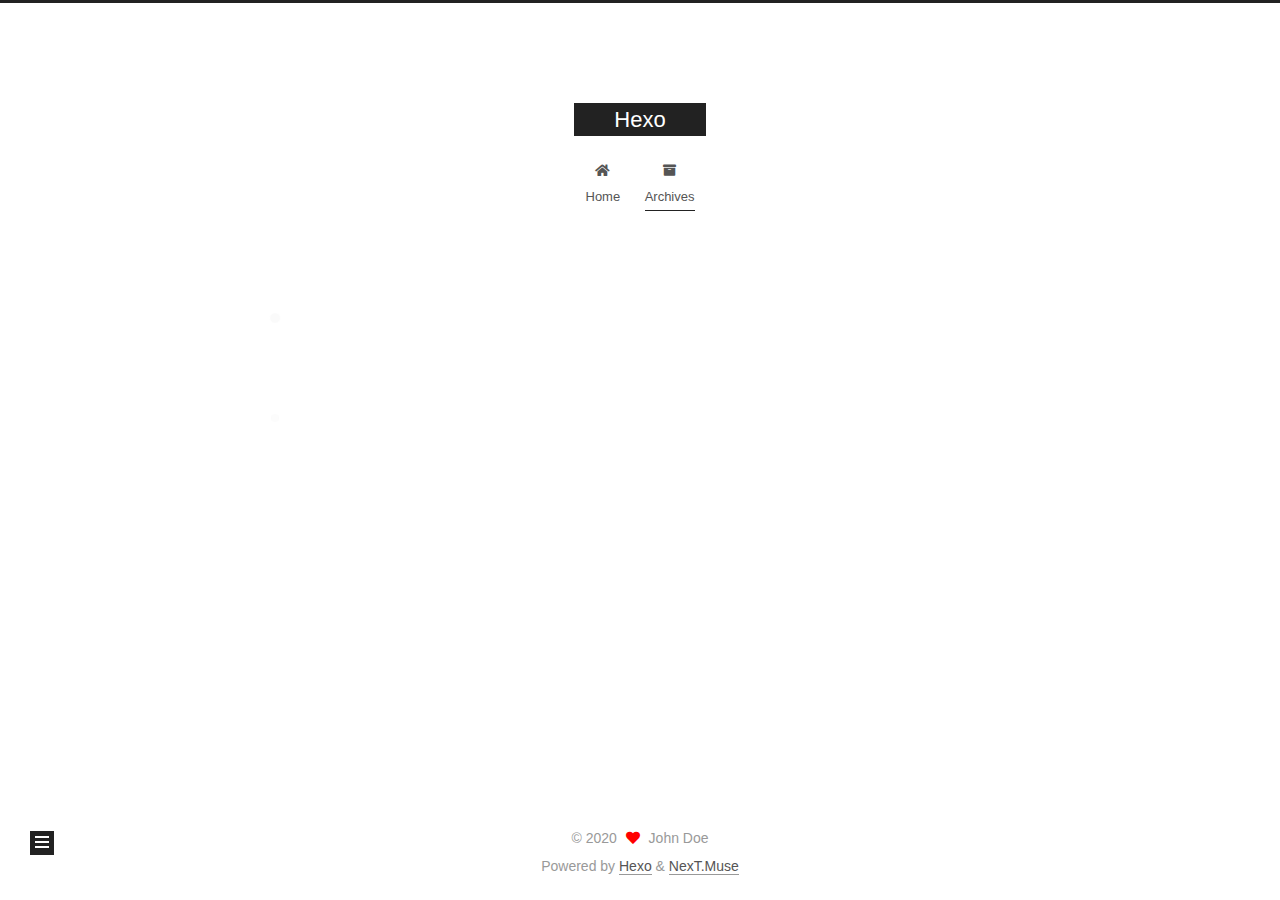
==== commit afe36da0: "Site updated: 2020-10-23 20:29:15" ====
--- a/archives/index.html
+++ b/archives/index.html
@@ -169,7 +169,7 @@
 
       <div class="post-title">
           <a class="post-title-link" href="/2020/10/23/first-post/" itemprop="url">
-            <span itemprop="name">first post</span>
+            <span itemprop="name">it's not a post aa</span>
           </a>
       </div>
 
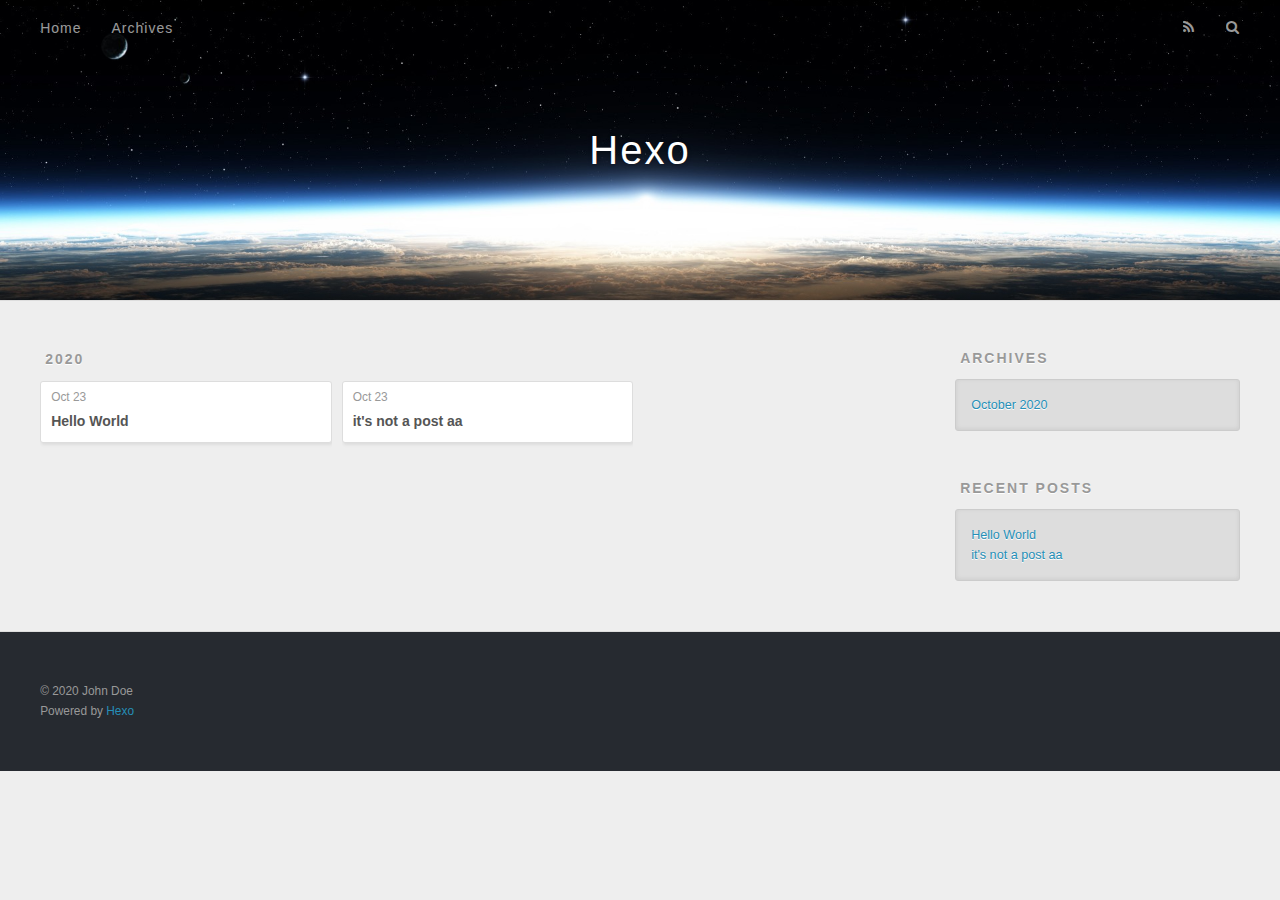
==== commit e69d84d9: "Site updated: 2020-10-23 23:49:51" ====
--- a/archives/index.html
+++ b/archives/index.html
@@ -1,25 +1,12 @@
 <!DOCTYPE html>
-<html lang="en">
+<html>
 <head>
-  <meta charset="UTF-8">
-<meta name="viewport" content="width=device-width, initial-scale=1, maximum-scale=2">
-<meta name="theme-color" content="#222">
-<meta name="generator" content="Hexo 5.2.0">
-  <link rel="apple-touch-icon" sizes="180x180" href="/images/apple-touch-icon-next.png">
-  <link rel="icon" type="image/png" sizes="32x32" href="/images/favicon-32x32-next.png">
-  <link rel="icon" type="image/png" sizes="16x16" href="/images/favicon-16x16-next.png">
-  <link rel="mask-icon" href="/images/logo.svg" color="#222">
-
-<link rel="stylesheet" href="/css/main.css">
-
-
-<link rel="stylesheet" href="/lib/font-awesome/css/all.min.css">
-
-<script id="hexo-configurations">
-    var NexT = window.NexT || {};
-    var CONFIG = {"hostname":"example.com","root":"/","scheme":"Muse","version":"7.8.0","exturl":false,"sidebar":{"position":"left","display":"post","padding":18,"offset":12,"onmobile":false},"copycode":{"enable":false,"show_result":false,"style":null},"back2top":{"enable":true,"sidebar":false,"scrollpercent":false},"bookmark":{"enable":false,"color":"#222","save":"auto"},"fancybox":false,"mediumzoom":false,"lazyload":false,"pangu":false,"comments":{"style":"tabs","active":null,"storage":true,"lazyload":false,"nav":null},"algolia":{"hits":{"per_page":10},"labels":{"input_placeholder":"Search for Posts","hits_empty":"We didn't find any results for the search: ${query}","hits_stats":"${hits} results found in ${time} ms"}},"localsearch":{"enable":false,"trigger":"auto","top_n_per_article":1,"unescape":false,"preload":false},"motion":{"enable":true,"async":false,"transition":{"post_block":"fadeIn","post_header":"slideDownIn","post_body":"slideDownIn","coll_header":"slideLeftIn","sidebar":"slideUpIn"}}};
-  </script>
-
+  <meta charset="utf-8">
+  
+
+  
+  <title>Archives | Hexo</title>
+  <meta name="viewport" content="width=device-width, initial-scale=1, maximum-scale=1">
   <meta property="og:type" content="website">
 <meta property="og:title" content="Hexo">
 <meta property="og:url" content="http://example.com/archives/index.html">
@@ -27,334 +14,188 @@
 <meta property="og:locale" content="en_US">
 <meta property="article:author" content="John Doe">
 <meta name="twitter:card" content="summary">
-
-<link rel="canonical" href="http://example.com/archives/">
-
-
-<script id="page-configurations">
-  // https://hexo.io/docs/variables.html
-  CONFIG.page = {
-    sidebar: "",
-    isHome : false,
-    isPost : false,
-    lang   : 'en'
-  };
-</script>
-
-  <title>Archive | Hexo</title>
-  
-
-
-
-
-
-
-  <noscript>
-  <style>
-  .use-motion .brand,
-  .use-motion .menu-item,
-  .sidebar-inner,
-  .use-motion .post-block,
-  .use-motion .pagination,
-  .use-motion .comments,
-  .use-motion .post-header,
-  .use-motion .post-body,
-  .use-motion .collection-header { opacity: initial; }
-
-  .use-motion .site-title,
-  .use-motion .site-subtitle {
-    opacity: initial;
-    top: initial;
-  }
-
-  .use-motion .logo-line-before i { left: initial; }
-  .use-motion .logo-line-after i { right: initial; }
-  </style>
-</noscript>
-
-</head>
-
-<body itemscope itemtype="http://schema.org/WebPage">
-  <div class="container use-motion">
-    <div class="headband"></div>
-
-    <header class="header" itemscope itemtype="http://schema.org/WPHeader">
-      <div class="header-inner"><div class="site-brand-container">
-  <div class="site-nav-toggle">
-    <div class="toggle" aria-label="Toggle navigation bar">
-      <span class="toggle-line toggle-line-first"></span>
-      <span class="toggle-line toggle-line-middle"></span>
-      <span class="toggle-line toggle-line-last"></span>
-    </div>
-  </div>
-
-  <div class="site-meta">
-
-    <a href="/" class="brand" rel="start">
-      <span class="logo-line-before"><i></i></span>
-      <h1 class="site-title">Hexo</h1>
-      <span class="logo-line-after"><i></i></span>
-    </a>
-  </div>
-
-  <div class="site-nav-right">
-    <div class="toggle popup-trigger">
-    </div>
-  </div>
-</div>
-
-
-
-
-<nav class="site-nav">
-  <ul id="menu" class="main-menu menu">
-        <li class="menu-item menu-item-home">
-
-    <a href="/" rel="section"><i class="fa fa-home fa-fw"></i>Home</a>
-
-  </li>
-        <li class="menu-item menu-item-archives">
-
-    <a href="/archives/" rel="section"><i class="fa fa-archive fa-fw"></i>Archives</a>
-
-  </li>
-  </ul>
+  
+    <link rel="alternate" href="/atom.xml" title="Hexo" type="application/atom+xml">
+  
+  
+    <link rel="icon" href="/favicon.png">
+  
+  
+    <link href="//fonts.googleapis.com/css?family=Source+Code+Pro" rel="stylesheet" type="text/css">
+  
+  
+<link rel="stylesheet" href="/css/style.css">
+
+<meta name="generator" content="Hexo 5.2.0"></head>
+
+<body>
+  <div id="container">
+    <div id="wrap">
+      <header id="header">
+  <div id="banner"></div>
+  <div id="header-outer" class="outer">
+    <div id="header-title" class="inner">
+      <h1 id="logo-wrap">
+        <a href="/" id="logo">Hexo</a>
+      </h1>
+      
+    </div>
+    <div id="header-inner" class="inner">
+      <nav id="main-nav">
+        <a id="main-nav-toggle" class="nav-icon"></a>
+        
+          <a class="main-nav-link" href="/">Home</a>
+        
+          <a class="main-nav-link" href="/archives">Archives</a>
+        
+      </nav>
+      <nav id="sub-nav">
+        
+          <a id="nav-rss-link" class="nav-icon" href="/atom.xml" title="RSS Feed"></a>
+        
+        <a id="nav-search-btn" class="nav-icon" title="Search"></a>
+      </nav>
+      <div id="search-form-wrap">
+        <form action="//google.com/search" method="get" accept-charset="UTF-8" class="search-form"><input type="search" name="q" class="search-form-input" placeholder="Search"><button type="submit" class="search-form-submit">&#xF002;</button><input type="hidden" name="sitesearch" value="http://example.com"></form>
+      </div>
+    </div>
+  </div>
+</header>
+      <div class="outer">
+        <section id="main">
+  
+  
+    
+    
+      
+      
+      <section class="archives-wrap">
+        <div class="archive-year-wrap">
+          <a href="/archives/2020" class="archive-year">2020</a>
+        </div>
+        <div class="archives">
+    
+    <article class="archive-article archive-type-post">
+  <div class="archive-article-inner">
+    <header class="archive-article-header">
+      <a href="/2020/10/23/hello-world/" class="archive-article-date">
+  <time datetime="2020-10-23T11:11:29.892Z" itemprop="datePublished">Oct 23</time>
+</a>
+      
+  
+    <h1 itemprop="name">
+      <a class="archive-article-title" href="/2020/10/23/hello-world/">Hello World</a>
+    </h1>
+  
+
+    </header>
+  </div>
+</article>
+  
+    
+    
+    <article class="archive-article archive-type-post">
+  <div class="archive-article-inner">
+    <header class="archive-article-header">
+      <a href="/2020/10/23/first-post/" class="archive-article-date">
+  <time datetime="2020-10-23T06:23:29.000Z" itemprop="datePublished">Oct 23</time>
+</a>
+      
+  
+    <h1 itemprop="name">
+      <a class="archive-article-title" href="/2020/10/23/first-post/">it&#39;s not a post aa</a>
+    </h1>
+  
+
+    </header>
+  </div>
+</article>
+  
+  
+    </div></section>
+  
+
+
+</section>
+        
+          <aside id="sidebar">
+  
+    
+
+  
+    
+
+  
+    
+  
+    
+  <div class="widget-wrap">
+    <h3 class="widget-title">Archives</h3>
+    <div class="widget">
+      <ul class="archive-list"><li class="archive-list-item"><a class="archive-list-link" href="/archives/2020/10/">October 2020</a></li></ul>
+    </div>
+  </div>
+
+
+  
+    
+  <div class="widget-wrap">
+    <h3 class="widget-title">Recent Posts</h3>
+    <div class="widget">
+      <ul>
+        
+          <li>
+            <a href="/2020/10/23/hello-world/">Hello World</a>
+          </li>
+        
+          <li>
+            <a href="/2020/10/23/first-post/">it&#39;s not a post aa</a>
+          </li>
+        
+      </ul>
+    </div>
+  </div>
+
+  
+</aside>
+        
+      </div>
+      <footer id="footer">
+  
+  <div class="outer">
+    <div id="footer-info" class="inner">
+      &copy; 2020 John Doe<br>
+      Powered by <a href="http://hexo.io/" target="_blank">Hexo</a>
+    </div>
+  </div>
+</footer>
+    </div>
+    <nav id="mobile-nav">
+  
+    <a href="/" class="mobile-nav-link">Home</a>
+  
+    <a href="/archives" class="mobile-nav-link">Archives</a>
+  
 </nav>
-
-
-
-
-</div>
-    </header>
-
-    
-  <div class="back-to-top">
-    <i class="fa fa-arrow-up"></i>
-    <span>0%</span>
-  </div>
-
-
-    <main class="main">
-      <div class="main-inner">
-        <div class="content-wrap">
-          
-
-          <div class="content archive">
-            
-
-  
-  
-  
-  <div class="post-block">
-    <div class="posts-collapse">
-      <div class="collection-title">
-        <span class="collection-header">Um..! 2 posts in total. Keep on posting.</span>
-      </div>
-
-      
-    <div class="collection-year">
-      <span class="collection-header">2020</span>
-    </div>
-
-  <article itemscope itemtype="http://schema.org/Article">
-    <header class="post-header">
-
-      <div class="post-meta">
-        <time itemprop="dateCreated"
-              datetime="2020-10-23T19:23:29+08:00"
-              content="2020-10-23">
-          10-23
-        </time>
-      </div>
-
-      <div class="post-title">
-          <a class="post-title-link" href="/2020/10/23/first-post/" itemprop="url">
-            <span itemprop="name">it's not a post aa</span>
-          </a>
-      </div>
-
-    </header>
-  </article>
-
-  <article itemscope itemtype="http://schema.org/Article">
-    <header class="post-header">
-
-      <div class="post-meta">
-        <time itemprop="dateCreated"
-              datetime="2020-10-23T19:11:29+08:00"
-              content="2020-10-23">
-          10-23
-        </time>
-      </div>
-
-      <div class="post-title">
-          <a class="post-title-link" href="/2020/10/23/hello-world/" itemprop="url">
-            <span itemprop="name">Hello World</span>
-          </a>
-      </div>
-
-    </header>
-  </article>
-
-
-    </div>
-  </div>
-  
-  
-  
-
-  
-
-
-
-          </div>
-          
-
-<script>
-  window.addEventListener('tabs:register', () => {
-    let { activeClass } = CONFIG.comments;
-    if (CONFIG.comments.storage) {
-      activeClass = localStorage.getItem('comments_active') || activeClass;
-    }
-    if (activeClass) {
-      let activeTab = document.querySelector(`a[href="#comment-${activeClass}"]`);
-      if (activeTab) {
-        activeTab.click();
-      }
-    }
-  });
-  if (CONFIG.comments.storage) {
-    window.addEventListener('tabs:click', event => {
-      if (!event.target.matches('.tabs-comment .tab-content .tab-pane')) return;
-      let commentClass = event.target.classList[1];
-      localStorage.setItem('comments_active', commentClass);
-    });
-  }
-</script>
-
-        </div>
-          
-  
-  <div class="toggle sidebar-toggle">
-    <span class="toggle-line toggle-line-first"></span>
-    <span class="toggle-line toggle-line-middle"></span>
-    <span class="toggle-line toggle-line-last"></span>
-  </div>
-
-  <aside class="sidebar">
-    <div class="sidebar-inner">
-
-      <ul class="sidebar-nav motion-element">
-        <li class="sidebar-nav-toc">
-          Table of Contents
-        </li>
-        <li class="sidebar-nav-overview">
-          Overview
-        </li>
-      </ul>
-
-      <!--noindex-->
-      <div class="post-toc-wrap sidebar-panel">
-      </div>
-      <!--/noindex-->
-
-      <div class="site-overview-wrap sidebar-panel">
-        <div class="site-author motion-element" itemprop="author" itemscope itemtype="http://schema.org/Person">
-  <p class="site-author-name" itemprop="name">John Doe</p>
-  <div class="site-description" itemprop="description"></div>
-</div>
-<div class="site-state-wrap motion-element">
-  <nav class="site-state">
-      <div class="site-state-item site-state-posts">
-          <a href="/archives/">
-        
-          <span class="site-state-item-count">2</span>
-          <span class="site-state-item-name">posts</span>
-        </a>
-      </div>
-  </nav>
-</div>
-
-
-
-      </div>
-
-    </div>
-  </aside>
-  <div id="sidebar-dimmer"></div>
-
-
-      </div>
-    </main>
-
-    <footer class="footer">
-      <div class="footer-inner">
-        
-
-        
-
-<div class="copyright">
-  
-  &copy; 
-  <span itemprop="copyrightYear">2020</span>
-  <span class="with-love">
-    <i class="fa fa-heart"></i>
-  </span>
-  <span class="author" itemprop="copyrightHolder">John Doe</span>
-</div>
-  <div class="powered-by">Powered by <a href="https://hexo.io/" class="theme-link" rel="noopener" target="_blank">Hexo</a> & <a href="https://muse.theme-next.org/" class="theme-link" rel="noopener" target="_blank">NexT.Muse</a>
-  </div>
-
-        
-
-
-
-
-
-
-
-
-      </div>
-    </footer>
-  </div>
-
-  
-  <script src="/lib/anime.min.js"></script>
-  <script src="/lib/velocity/velocity.min.js"></script>
-  <script src="/lib/velocity/velocity.ui.min.js"></script>
-
-<script src="/js/utils.js"></script>
-
-<script src="/js/motion.js"></script>
-
-
-<script src="/js/schemes/muse.js"></script>
-
-
-<script src="/js/next-boot.js"></script>
-
-
-
-
-  
-
-
-
-
-
-
-
-
-
-
-
-
-
-
-
-  
-
-  
-
+    
+
+<script src="//ajax.googleapis.com/ajax/libs/jquery/2.0.3/jquery.min.js"></script>
+
+
+  
+<link rel="stylesheet" href="/fancybox/jquery.fancybox.css">
+
+  
+<script src="/fancybox/jquery.fancybox.pack.js"></script>
+
+
+
+
+<script src="/js/script.js"></script>
+
+
+
+
+  </div>
 </body>
-</html>
+</html>--- a/css/style.css
+++ b/css/style.css
@@ -0,0 +1,1374 @@
+body {
+  width: 100%;
+}
+body:before,
+body:after {
+  content: "";
+  display: table;
+}
+body:after {
+  clear: both;
+}
+html,
+body,
+div,
+span,
+applet,
+object,
+iframe,
+h1,
+h2,
+h3,
+h4,
+h5,
+h6,
+p,
+blockquote,
+pre,
+a,
+abbr,
+acronym,
+address,
+big,
+cite,
+code,
+del,
+dfn,
+em,
+img,
+ins,
+kbd,
+q,
+s,
+samp,
+small,
+strike,
+strong,
+sub,
+sup,
+tt,
+var,
+dl,
+dt,
+dd,
+ol,
+ul,
+li,
+fieldset,
+form,
+label,
+legend,
+table,
+caption,
+tbody,
+tfoot,
+thead,
+tr,
+th,
+td {
+  margin: 0;
+  padding: 0;
+  border: 0;
+  outline: 0;
+  font-weight: inherit;
+  font-style: inherit;
+  font-family: inherit;
+  font-size: 100%;
+  vertical-align: baseline;
+}
+body {
+  line-height: 1;
+  color: #000;
+  background: #fff;
+}
+ol,
+ul {
+  list-style: none;
+}
+table {
+  border-collapse: separate;
+  border-spacing: 0;
+  vertical-align: middle;
+}
+caption,
+th,
+td {
+  text-align: left;
+  font-weight: normal;
+  vertical-align: middle;
+}
+a img {
+  border: none;
+}
+input,
+button {
+  margin: 0;
+  padding: 0;
+}
+input::-moz-focus-inner,
+button::-moz-focus-inner {
+  border: 0;
+  padding: 0;
+}
+@font-face {
+  font-family: FontAwesome;
+  font-style: normal;
+  font-weight: normal;
+  src: url("fonts/fontawesome-webfont.eot?v=#4.0.3");
+  src: url("fonts/fontawesome-webfont.eot?#iefix&v=#4.0.3") format("embedded-opentype"), url("fonts/fontawesome-webfont.woff?v=#4.0.3") format("woff"), url("fonts/fontawesome-webfont.ttf?v=#4.0.3") format("truetype"), url("fonts/fontawesome-webfont.svg#fontawesomeregular?v=#4.0.3") format("svg");
+}
+html,
+body,
+#container {
+  height: 100%;
+}
+body {
+  background: #eee;
+  font: 14px -apple-system, BlinkMacSystemFont, "Segoe UI", "Roboto", "Oxygen", "Ubuntu", "Cantarell", "Fira Sans", "Droid Sans", "Helvetica Neue", sans-serif;
+  -webkit-text-size-adjust: 100%;
+}
+.outer {
+  max-width: 1220px;
+  margin: 0 auto;
+  padding: 0 20px;
+}
+.outer:before,
+.outer:after {
+  content: "";
+  display: table;
+}
+.outer:after {
+  clear: both;
+}
+.inner {
+  display: inline;
+  float: left;
+  width: 98.33333333333333%;
+  margin: 0 0.833333333333333%;
+}
+.left,
+.alignleft {
+  float: left;
+}
+.right,
+.alignright {
+  float: right;
+}
+.clear {
+  clear: both;
+}
+#container {
+  position: relative;
+}
+.mobile-nav-on {
+  overflow: hidden;
+}
+#wrap {
+  height: 100%;
+  width: 100%;
+  position: absolute;
+  top: 0;
+  left: 0;
+  -webkit-transition: 0.2s ease-out;
+  -moz-transition: 0.2s ease-out;
+  -ms-transition: 0.2s ease-out;
+  transition: 0.2s ease-out;
+  z-index: 1;
+  background: #eee;
+}
+.mobile-nav-on #wrap {
+  left: 280px;
+}
+@media screen and (min-width: 768px) {
+  #main {
+    display: inline;
+    float: left;
+    width: 73.33333333333333%;
+    margin: 0 0.833333333333333%;
+  }
+}
+.article-date,
+.article-category-link,
+.archive-year,
+.widget-title {
+  text-decoration: none;
+  text-transform: uppercase;
+  letter-spacing: 2px;
+  color: #999;
+  margin-bottom: 1em;
+  margin-left: 5px;
+  line-height: 1em;
+  text-shadow: 0 1px #fff;
+  font-weight: bold;
+}
+.article-inner,
+.archive-article-inner {
+  background: #fff;
+  -webkit-box-shadow: 1px 2px 3px #ddd;
+  box-shadow: 1px 2px 3px #ddd;
+  border: 1px solid #ddd;
+  border-radius: 3px;
+}
+.article-entry h1,
+.widget h1 {
+  font-size: 2em;
+}
+.article-entry h2,
+.widget h2 {
+  font-size: 1.5em;
+}
+.article-entry h3,
+.widget h3 {
+  font-size: 1.3em;
+}
+.article-entry h4,
+.widget h4 {
+  font-size: 1.2em;
+}
+.article-entry h5,
+.widget h5 {
+  font-size: 1em;
+}
+.article-entry h6,
+.widget h6 {
+  font-size: 1em;
+  color: #999;
+}
+.article-entry hr,
+.widget hr {
+  border: 1px dashed #ddd;
+}
+.article-entry strong,
+.widget strong {
+  font-weight: bold;
+}
+.article-entry em,
+.widget em,
+.article-entry cite,
+.widget cite {
+  font-style: italic;
+}
+.article-entry sup,
+.widget sup,
+.article-entry sub,
+.widget sub {
+  font-size: 0.75em;
+  line-height: 0;
+  position: relative;
+  vertical-align: baseline;
+}
+.article-entry sup,
+.widget sup {
+  top: -0.5em;
+}
+.article-entry sub,
+.widget sub {
+  bottom: -0.2em;
+}
+.article-entry small,
+.widget small {
+  font-size: 0.85em;
+}
+.article-entry acronym,
+.widget acronym,
+.article-entry abbr,
+.widget abbr {
+  border-bottom: 1px dotted;
+}
+.article-entry ul,
+.widget ul,
+.article-entry ol,
+.widget ol,
+.article-entry dl,
+.widget dl {
+  margin: 0 20px;
+  line-height: 1.6em;
+}
+.article-entry ul ul,
+.widget ul ul,
+.article-entry ol ul,
+.widget ol ul,
+.article-entry ul ol,
+.widget ul ol,
+.article-entry ol ol,
+.widget ol ol {
+  margin-top: 0;
+  margin-bottom: 0;
+}
+.article-entry ul,
+.widget ul {
+  list-style: disc;
+}
+.article-entry ol,
+.widget ol {
+  list-style: decimal;
+}
+.article-entry dt,
+.widget dt {
+  font-weight: bold;
+}
+#header {
+  height: 300px;
+  position: relative;
+  border-bottom: 1px solid #ddd;
+}
+#header:before,
+#header:after {
+  content: "";
+  position: absolute;
+  left: 0;
+  right: 0;
+  height: 40px;
+}
+#header:before {
+  top: 0;
+  background: -webkit-linear-gradient(rgba(0,0,0,0.2), transparent);
+  background: -moz-linear-gradient(rgba(0,0,0,0.2), transparent);
+  background: -ms-linear-gradient(rgba(0,0,0,0.2), transparent);
+  background: linear-gradient(rgba(0,0,0,0.2), transparent);
+}
+#header:after {
+  bottom: 0;
+  background: -webkit-linear-gradient(transparent, rgba(0,0,0,0.2));
+  background: -moz-linear-gradient(transparent, rgba(0,0,0,0.2));
+  background: -ms-linear-gradient(transparent, rgba(0,0,0,0.2));
+  background: linear-gradient(transparent, rgba(0,0,0,0.2));
+}
+#header-outer {
+  height: 100%;
+  position: relative;
+}
+#header-inner {
+  position: relative;
+  overflow: hidden;
+}
+#banner {
+  position: absolute;
+  top: 0;
+  left: 0;
+  width: 100%;
+  height: 100%;
+  background: url("images/banner.jpg") center #000;
+  -webkit-background-size: cover;
+  -moz-background-size: cover;
+  background-size: cover;
+  z-index: -1;
+}
+#header-title {
+  text-align: center;
+  height: 40px;
+  position: absolute;
+  top: 50%;
+  left: 0;
+  margin-top: -20px;
+}
+#logo,
+#subtitle {
+  text-decoration: none;
+  color: #fff;
+  font-weight: 300;
+  text-shadow: 0 1px 4px rgba(0,0,0,0.3);
+}
+#logo {
+  font-size: 40px;
+  line-height: 40px;
+  letter-spacing: 2px;
+}
+#subtitle {
+  font-size: 16px;
+  line-height: 16px;
+  letter-spacing: 1px;
+}
+#subtitle-wrap {
+  margin-top: 16px;
+}
+#main-nav {
+  float: left;
+  margin-left: -15px;
+}
+.nav-icon,
+.main-nav-link {
+  float: left;
+  color: #fff;
+  opacity: 0.6;
+  text-decoration: none;
+  text-shadow: 0 1px rgba(0,0,0,0.2);
+  -webkit-transition: opacity 0.2s;
+  -moz-transition: opacity 0.2s;
+  -ms-transition: opacity 0.2s;
+  transition: opacity 0.2s;
+  display: block;
+  padding: 20px 15px;
+}
+.nav-icon:hover,
+.main-nav-link:hover {
+  opacity: 1;
+}
+.nav-icon {
+  font-family: FontAwesome;
+  text-align: center;
+  font-size: 14px;
+  width: 14px;
+  height: 14px;
+  padding: 20px 15px;
+  position: relative;
+  cursor: pointer;
+}
+.main-nav-link {
+  font-weight: 300;
+  letter-spacing: 1px;
+}
+@media screen and (max-width: 479px) {
+  .main-nav-link {
+    display: none;
+  }
+}
+#main-nav-toggle {
+  display: none;
+}
+#main-nav-toggle:before {
+  content: "\f0c9";
+}
+@media screen and (max-width: 479px) {
+  #main-nav-toggle {
+    display: block;
+  }
+}
+#sub-nav {
+  float: right;
+  margin-right: -15px;
+}
+#nav-rss-link:before {
+  content: "\f09e";
+}
+#nav-search-btn:before {
+  content: "\f002";
+}
+#search-form-wrap {
+  position: absolute;
+  top: 15px;
+  width: 150px;
+  height: 30px;
+  right: -150px;
+  opacity: 0;
+  -webkit-transition: 0.2s ease-out;
+  -moz-transition: 0.2s ease-out;
+  -ms-transition: 0.2s ease-out;
+  transition: 0.2s ease-out;
+}
+#search-form-wrap.on {
+  opacity: 1;
+  right: 0;
+}
+@media screen and (max-width: 479px) {
+  #search-form-wrap {
+    width: 100%;
+    right: -100%;
+  }
+}
+.search-form {
+  position: absolute;
+  top: 0;
+  left: 0;
+  right: 0;
+  background: #fff;
+  padding: 5px 15px;
+  border-radius: 15px;
+  -webkit-box-shadow: 0 0 10px rgba(0,0,0,0.3);
+  box-shadow: 0 0 10px rgba(0,0,0,0.3);
+}
+.search-form-input {
+  border: none;
+  background: none;
+  color: #555;
+  width: 100%;
+  font: 13px -apple-system, BlinkMacSystemFont, "Segoe UI", "Roboto", "Oxygen", "Ubuntu", "Cantarell", "Fira Sans", "Droid Sans", "Helvetica Neue", sans-serif;
+  outline: none;
+}
+.search-form-input::-webkit-search-results-decoration,
+.search-form-input::-webkit-search-cancel-button {
+  -webkit-appearance: none;
+}
+.search-form-submit {
+  position: absolute;
+  top: 50%;
+  right: 10px;
+  margin-top: -7px;
+  font: 13px FontAwesome;
+  border: none;
+  background: none;
+  color: #bbb;
+  cursor: pointer;
+}
+.search-form-submit:hover,
+.search-form-submit:focus {
+  color: #777;
+}
+.article {
+  margin: 50px 0;
+}
+.article-inner {
+  overflow: hidden;
+}
+.article-meta:before,
+.article-meta:after {
+  content: "";
+  display: table;
+}
+.article-meta:after {
+  clear: both;
+}
+.article-date {
+  float: left;
+}
+.article-category {
+  float: left;
+  line-height: 1em;
+  color: #ccc;
+  text-shadow: 0 1px #fff;
+  margin-left: 8px;
+}
+.article-category:before {
+  content: "\2022";
+}
+.article-category-link {
+  margin: 0 12px 1em;
+}
+.article-header {
+  padding: 20px 20px 0;
+}
+.article-title {
+  text-decoration: none;
+  font-size: 2em;
+  font-weight: bold;
+  color: #555;
+  line-height: 1.1em;
+  -webkit-transition: color 0.2s;
+  -moz-transition: color 0.2s;
+  -ms-transition: color 0.2s;
+  transition: color 0.2s;
+}
+a.article-title:hover {
+  color: #258fb8;
+}
+.article-entry {
+  color: #555;
+  padding: 0 20px;
+}
+.article-entry:before,
+.article-entry:after {
+  content: "";
+  display: table;
+}
+.article-entry:after {
+  clear: both;
+}
+.article-entry p,
+.article-entry table {
+  line-height: 1.6em;
+  margin: 1.6em 0;
+}
+.article-entry h1,
+.article-entry h2,
+.article-entry h3,
+.article-entry h4,
+.article-entry h5,
+.article-entry h6 {
+  font-weight: bold;
+}
+.article-entry h1,
+.article-entry h2,
+.article-entry h3,
+.article-entry h4,
+.article-entry h5,
+.article-entry h6 {
+  line-height: 1.1em;
+  margin: 1.1em 0;
+}
+.article-entry a {
+  color: #258fb8;
+  text-decoration: none;
+}
+.article-entry a:hover {
+  text-decoration: underline;
+}
+.article-entry ul,
+.article-entry ol,
+.article-entry dl {
+  margin-top: 1.6em;
+  margin-bottom: 1.6em;
+}
+.article-entry img,
+.article-entry video {
+  max-width: 100%;
+  height: auto;
+  display: block;
+  margin: auto;
+}
+.article-entry iframe {
+  border: none;
+}
+.article-entry table {
+  width: 100%;
+  border-collapse: collapse;
+  border-spacing: 0;
+}
+.article-entry th {
+  font-weight: bold;
+  border-bottom: 3px solid #ddd;
+  padding-bottom: 0.5em;
+}
+.article-entry td {
+  border-bottom: 1px solid #ddd;
+  padding: 10px 0;
+}
+.article-entry blockquote {
+  font-family: Georgia, "Times New Roman", serif;
+  font-size: 1.4em;
+  margin: 1.6em 20px;
+  text-align: center;
+}
+.article-entry blockquote footer {
+  font-size: 14px;
+  margin: 1.6em 0;
+  font-family: -apple-system, BlinkMacSystemFont, "Segoe UI", "Roboto", "Oxygen", "Ubuntu", "Cantarell", "Fira Sans", "Droid Sans", "Helvetica Neue", sans-serif;
+}
+.article-entry blockquote footer cite:before {
+  content: "—";
+  padding: 0 0.5em;
+}
+.article-entry .pullquote {
+  text-align: left;
+  width: 45%;
+  margin: 0;
+}
+.article-entry .pullquote.left {
+  margin-left: 0.5em;
+  margin-right: 1em;
+}
+.article-entry .pullquote.right {
+  margin-right: 0.5em;
+  margin-left: 1em;
+}
+.article-entry .caption {
+  color: #999;
+  display: block;
+  font-size: 0.9em;
+  margin-top: 0.5em;
+  position: relative;
+  text-align: center;
+}
+.article-entry .video-container {
+  position: relative;
+  padding-top: 56.25%;
+  height: 0;
+  overflow: hidden;
+}
+.article-entry .video-container iframe,
+.article-entry .video-container object,
+.article-entry .video-container embed {
+  position: absolute;
+  top: 0;
+  left: 0;
+  width: 100%;
+  height: 100%;
+  margin-top: 0;
+}
+.article-more-link a {
+  display: inline-block;
+  line-height: 1em;
+  padding: 6px 15px;
+  border-radius: 15px;
+  background: #eee;
+  color: #999;
+  text-shadow: 0 1px #fff;
+  text-decoration: none;
+}
+.article-more-link a:hover {
+  background: #258fb8;
+  color: #fff;
+  text-decoration: none;
+  text-shadow: 0 1px #1e7293;
+}
+.article-footer {
+  font-size: 0.85em;
+  line-height: 1.6em;
+  border-top: 1px solid #ddd;
+  padding-top: 1.6em;
+  margin: 0 20px 20px;
+}
+.article-footer:before,
+.article-footer:after {
+  content: "";
+  display: table;
+}
+.article-footer:after {
+  clear: both;
+}
+.article-footer a {
+  color: #999;
+  text-decoration: none;
+}
+.article-footer a:hover {
+  color: #555;
+}
+.article-tag-list-item {
+  float: left;
+  margin-right: 10px;
+}
+.article-tag-list-link:before {
+  content: "#";
+}
+.article-comment-link {
+  float: right;
+}
+.article-comment-link:before {
+  content: "\f075";
+  font-family: FontAwesome;
+  padding-right: 8px;
+}
+.article-share-link {
+  cursor: pointer;
+  float: right;
+  margin-left: 20px;
+}
+.article-share-link:before {
+  content: "\f064";
+  font-family: FontAwesome;
+  padding-right: 6px;
+}
+#article-nav {
+  position: relative;
+}
+#article-nav:before,
+#article-nav:after {
+  content: "";
+  display: table;
+}
+#article-nav:after {
+  clear: both;
+}
+@media screen and (min-width: 768px) {
+  #article-nav {
+    margin: 50px 0;
+  }
+  #article-nav:before {
+    width: 8px;
+    height: 8px;
+    position: absolute;
+    top: 50%;
+    left: 50%;
+    margin-top: -4px;
+    margin-left: -4px;
+    content: "";
+    border-radius: 50%;
+    background: #ddd;
+    -webkit-box-shadow: 0 1px 2px #fff;
+    box-shadow: 0 1px 2px #fff;
+  }
+}
+.article-nav-link-wrap {
+  text-decoration: none;
+  text-shadow: 0 1px #fff;
+  color: #999;
+  -webkit-box-sizing: border-box;
+  -moz-box-sizing: border-box;
+  box-sizing: border-box;
+  margin-top: 50px;
+  text-align: center;
+  display: block;
+}
+.article-nav-link-wrap:hover {
+  color: #555;
+}
+@media screen and (min-width: 768px) {
+  .article-nav-link-wrap {
+    width: 50%;
+    margin-top: 0;
+  }
+}
+@media screen and (min-width: 768px) {
+  #article-nav-newer {
+    float: left;
+    text-align: right;
+    padding-right: 20px;
+  }
+}
+@media screen and (min-width: 768px) {
+  #article-nav-older {
+    float: right;
+    text-align: left;
+    padding-left: 20px;
+  }
+}
+.article-nav-caption {
+  text-transform: uppercase;
+  letter-spacing: 2px;
+  color: #ddd;
+  line-height: 1em;
+  font-weight: bold;
+}
+#article-nav-newer .article-nav-caption {
+  margin-right: -2px;
+}
+.article-nav-title {
+  font-size: 0.85em;
+  line-height: 1.6em;
+  margin-top: 0.5em;
+}
+.article-share-box {
+  position: absolute;
+  display: none;
+  background: #fff;
+  -webkit-box-shadow: 1px 2px 10px rgba(0,0,0,0.2);
+  box-shadow: 1px 2px 10px rgba(0,0,0,0.2);
+  border-radius: 3px;
+  margin-left: -145px;
+  overflow: hidden;
+  z-index: 1;
+}
+.article-share-box.on {
+  display: block;
+}
+.article-share-input {
+  width: 100%;
+  background: none;
+  -webkit-box-sizing: border-box;
+  -moz-box-sizing: border-box;
+  box-sizing: border-box;
+  font: 14px -apple-system, BlinkMacSystemFont, "Segoe UI", "Roboto", "Oxygen", "Ubuntu", "Cantarell", "Fira Sans", "Droid Sans", "Helvetica Neue", sans-serif;
+  padding: 0 15px;
+  color: #555;
+  outline: none;
+  border: 1px solid #ddd;
+  border-radius: 3px 3px 0 0;
+  height: 36px;
+  line-height: 36px;
+}
+.article-share-links {
+  background: #eee;
+}
+.article-share-links:before,
+.article-share-links:after {
+  content: "";
+  display: table;
+}
+.article-share-links:after {
+  clear: both;
+}
+.article-share-twitter,
+.article-share-facebook,
+.article-share-pinterest,
+.article-share-google {
+  width: 50px;
+  height: 36px;
+  display: block;
+  float: left;
+  position: relative;
+  color: #999;
+  text-shadow: 0 1px #fff;
+}
+.article-share-twitter:before,
+.article-share-facebook:before,
+.article-share-pinterest:before,
+.article-share-google:before {
+  font-size: 20px;
+  font-family: FontAwesome;
+  width: 20px;
+  height: 20px;
+  position: absolute;
+  top: 50%;
+  left: 50%;
+  margin-top: -10px;
+  margin-left: -10px;
+  text-align: center;
+}
+.article-share-twitter:hover,
+.article-share-facebook:hover,
+.article-share-pinterest:hover,
+.article-share-google:hover {
+  color: #fff;
+}
+.article-share-twitter:before {
+  content: "\f099";
+}
+.article-share-twitter:hover {
+  background: #00aced;
+  text-shadow: 0 1px #008abe;
+}
+.article-share-facebook:before {
+  content: "\f09a";
+}
+.article-share-facebook:hover {
+  background: #3b5998;
+  text-shadow: 0 1px #2f477a;
+}
+.article-share-pinterest:before {
+  content: "\f0d2";
+}
+.article-share-pinterest:hover {
+  background: #cb2027;
+  text-shadow: 0 1px #a21a1f;
+}
+.article-share-google:before {
+  content: "\f0d5";
+}
+.article-share-google:hover {
+  background: #dd4b39;
+  text-shadow: 0 1px #be3221;
+}
+.article-gallery {
+  background: #000;
+  position: relative;
+}
+.article-gallery-photos {
+  position: relative;
+  overflow: hidden;
+}
+.article-gallery-img {
+  display: none;
+  max-width: 100%;
+}
+.article-gallery-img:first-child {
+  display: block;
+}
+.article-gallery-img.loaded {
+  position: absolute;
+  display: block;
+}
+.article-gallery-img img {
+  display: block;
+  max-width: 100%;
+  margin: 0 auto;
+}
+#comments {
+  background: #fff;
+  -webkit-box-shadow: 1px 2px 3px #ddd;
+  box-shadow: 1px 2px 3px #ddd;
+  padding: 20px;
+  border: 1px solid #ddd;
+  border-radius: 3px;
+  margin: 50px 0;
+}
+#comments a {
+  color: #258fb8;
+}
+.archives-wrap {
+  margin: 50px 0;
+}
+.archives:before,
+.archives:after {
+  content: "";
+  display: table;
+}
+.archives:after {
+  clear: both;
+}
+.archive-year-wrap {
+  margin-bottom: 1em;
+}
+.archives {
+  -webkit-column-gap: 10px;
+  -moz-column-gap: 10px;
+  column-gap: 10px;
+}
+@media screen and (min-width: 480px) and (max-width: 767px) {
+  .archives {
+    -webkit-column-count: 2;
+    -moz-column-count: 2;
+    column-count: 2;
+  }
+}
+@media screen and (min-width: 768px) {
+  .archives {
+    -webkit-column-count: 3;
+    -moz-column-count: 3;
+    column-count: 3;
+  }
+}
+.archive-article {
+  -webkit-column-break-inside: avoid;
+  page-break-inside: avoid;
+  overflow: hidden;
+  break-inside: avoid-column;
+}
+.archive-article-inner {
+  padding: 10px;
+  margin-bottom: 15px;
+}
+.archive-article-title {
+  text-decoration: none;
+  font-weight: bold;
+  color: #555;
+  -webkit-transition: color 0.2s;
+  -moz-transition: color 0.2s;
+  -ms-transition: color 0.2s;
+  transition: color 0.2s;
+  line-height: 1.6em;
+}
+.archive-article-title:hover {
+  color: #258fb8;
+}
+.archive-article-footer {
+  margin-top: 1em;
+}
+.archive-article-date {
+  color: #999;
+  text-decoration: none;
+  font-size: 0.85em;
+  line-height: 1em;
+  margin-bottom: 0.5em;
+  display: block;
+}
+#page-nav {
+  margin: 50px auto;
+  background: #fff;
+  -webkit-box-shadow: 1px 2px 3px #ddd;
+  box-shadow: 1px 2px 3px #ddd;
+  border: 1px solid #ddd;
+  border-radius: 3px;
+  text-align: center;
+  color: #999;
+  overflow: hidden;
+}
+#page-nav:before,
+#page-nav:after {
+  content: "";
+  display: table;
+}
+#page-nav:after {
+  clear: both;
+}
+#page-nav a,
+#page-nav span {
+  padding: 10px 20px;
+  line-height: 1;
+  height: 2ex;
+}
+#page-nav a {
+  color: #999;
+  text-decoration: none;
+}
+#page-nav a:hover {
+  background: #999;
+  color: #fff;
+}
+#page-nav .prev {
+  float: left;
+}
+#page-nav .next {
+  float: right;
+}
+#page-nav .page-number {
+  display: inline-block;
+}
+@media screen and (max-width: 479px) {
+  #page-nav .page-number {
+    display: none;
+  }
+}
+#page-nav .current {
+  color: #555;
+  font-weight: bold;
+}
+#page-nav .space {
+  color: #ddd;
+}
+#footer {
+  background: #262a30;
+  padding: 50px 0;
+  border-top: 1px solid #ddd;
+  color: #999;
+}
+#footer a {
+  color: #258fb8;
+  text-decoration: none;
+}
+#footer a:hover {
+  text-decoration: underline;
+}
+#footer-info {
+  line-height: 1.6em;
+  font-size: 0.85em;
+}
+.article-entry pre,
+.article-entry .highlight {
+  background: #2d2d2d;
+  margin: 0 -20px;
+  padding: 15px 20px;
+  border-style: solid;
+  border-color: #ddd;
+  border-width: 1px 0;
+  overflow: auto;
+  color: #ccc;
+  line-height: 22.400000000000002px;
+}
+.article-entry .highlight .gutter pre,
+.article-entry .gist .gist-file .gist-data .line-numbers {
+  color: #666;
+  font-size: 0.85em;
+}
+.article-entry pre,
+.article-entry code {
+  font-family: "Source Code Pro", Consolas, Monaco, Menlo, Consolas, monospace;
+}
+.article-entry code {
+  background: #eee;
+  text-shadow: 0 1px #fff;
+  padding: 0 0.3em;
+}
+.article-entry pre code {
+  background: none;
+  text-shadow: none;
+  padding: 0;
+}
+.article-entry .highlight pre {
+  border: none;
+  margin: 0;
+  padding: 0;
+}
+.article-entry .highlight table {
+  margin: 0;
+  width: auto;
+}
+.article-entry .highlight td {
+  border: none;
+  padding: 0;
+}
+.article-entry .highlight figcaption {
+  font-size: 0.85em;
+  color: #999;
+  line-height: 1em;
+  margin-bottom: 1em;
+}
+.article-entry .highlight figcaption:before,
+.article-entry .highlight figcaption:after {
+  content: "";
+  display: table;
+}
+.article-entry .highlight figcaption:after {
+  clear: both;
+}
+.article-entry .highlight figcaption a {
+  float: right;
+}
+.article-entry .highlight .gutter pre {
+  text-align: right;
+  padding-right: 20px;
+}
+.article-entry .highlight .line {
+  height: 22.400000000000002px;
+}
+.article-entry .highlight .line.marked {
+  background: #515151;
+}
+.article-entry .gist {
+  margin: 0 -20px;
+  border-style: solid;
+  border-color: #ddd;
+  border-width: 1px 0;
+  background: #2d2d2d;
+  padding: 15px 20px 15px 0;
+}
+.article-entry .gist .gist-file {
+  border: none;
+  font-family: "Source Code Pro", Consolas, Monaco, Menlo, Consolas, monospace;
+  margin: 0;
+}
+.article-entry .gist .gist-file .gist-data {
+  background: none;
+  border: none;
+}
+.article-entry .gist .gist-file .gist-data .line-numbers {
+  background: none;
+  border: none;
+  padding: 0 20px 0 0;
+}
+.article-entry .gist .gist-file .gist-data .line-data {
+  padding: 0 !important;
+}
+.article-entry .gist .gist-file .highlight {
+  margin: 0;
+  padding: 0;
+  border: none;
+}
+.article-entry .gist .gist-file .gist-meta {
+  background: #2d2d2d;
+  color: #999;
+  font: 0.85em -apple-system, BlinkMacSystemFont, "Segoe UI", "Roboto", "Oxygen", "Ubuntu", "Cantarell", "Fira Sans", "Droid Sans", "Helvetica Neue", sans-serif;
+  text-shadow: 0 0;
+  padding: 0;
+  margin-top: 1em;
+  margin-left: 20px;
+}
+.article-entry .gist .gist-file .gist-meta a {
+  color: #258fb8;
+  font-weight: normal;
+}
+.article-entry .gist .gist-file .gist-meta a:hover {
+  text-decoration: underline;
+}
+pre .comment,
+pre .title {
+  color: #999;
+}
+pre .variable,
+pre .attribute,
+pre .tag,
+pre .regexp,
+pre .ruby .constant,
+pre .xml .tag .title,
+pre .xml .pi,
+pre .xml .doctype,
+pre .html .doctype,
+pre .css .id,
+pre .css .class,
+pre .css .pseudo {
+  color: #f2777a;
+}
+pre .number,
+pre .preprocessor,
+pre .built_in,
+pre .literal,
+pre .params,
+pre .constant {
+  color: #f99157;
+}
+pre .class,
+pre .ruby .class .title,
+pre .css .rules .attribute {
+  color: #9c9;
+}
+pre .string,
+pre .value,
+pre .inheritance,
+pre .header,
+pre .ruby .symbol,
+pre .xml .cdata {
+  color: #9c9;
+}
+pre .css .hexcolor {
+  color: #6cc;
+}
+pre .function,
+pre .python .decorator,
+pre .python .title,
+pre .ruby .function .title,
+pre .ruby .title .keyword,
+pre .perl .sub,
+pre .javascript .title,
+pre .coffeescript .title {
+  color: #69c;
+}
+pre .keyword,
+pre .javascript .function {
+  color: #c9c;
+}
+@media screen and (max-width: 479px) {
+  #mobile-nav {
+    position: absolute;
+    top: 0;
+    left: 0;
+    width: 280px;
+    height: 100%;
+    background: #191919;
+    border-right: 1px solid #fff;
+  }
+}
+@media screen and (max-width: 479px) {
+  .mobile-nav-link {
+    display: block;
+    color: #999;
+    text-decoration: none;
+    padding: 15px 20px;
+    font-weight: bold;
+  }
+  .mobile-nav-link:hover {
+    color: #fff;
+  }
+}
+@media screen and (min-width: 768px) {
+  #sidebar {
+    display: inline;
+    float: left;
+    width: 23.333333333333332%;
+    margin: 0 0.833333333333333%;
+  }
+}
+.widget-wrap {
+  margin: 50px 0;
+}
+.widget {
+  color: #777;
+  text-shadow: 0 1px #fff;
+  background: #ddd;
+  -webkit-box-shadow: 0 -1px 4px #ccc inset;
+  box-shadow: 0 -1px 4px #ccc inset;
+  border: 1px solid #ccc;
+  padding: 15px;
+  border-radius: 3px;
+}
+.widget a {
+  color: #258fb8;
+  text-decoration: none;
+}
+.widget a:hover {
+  text-decoration: underline;
+}
+.widget ul ul,
+.widget ol ul,
+.widget dl ul,
+.widget ul ol,
+.widget ol ol,
+.widget dl ol,
+.widget ul dl,
+.widget ol dl,
+.widget dl dl {
+  margin-left: 15px;
+  list-style: disc;
+}
+.widget {
+  line-height: 1.6em;
+  word-wrap: break-word;
+  font-size: 0.9em;
+}
+.widget ul,
+.widget ol {
+  list-style: none;
+  margin: 0;
+}
+.widget ul ul,
+.widget ol ul,
+.widget ul ol,
+.widget ol ol {
+  margin: 0 20px;
+}
+.widget ul ul,
+.widget ol ul {
+  list-style: disc;
+}
+.widget ul ol,
+.widget ol ol {
+  list-style: decimal;
+}
+.category-list-count,
+.tag-list-count,
+.archive-list-count {
+  padding-left: 5px;
+  color: #999;
+  font-size: 0.85em;
+}
+.category-list-count:before,
+.tag-list-count:before,
+.archive-list-count:before {
+  content: "(";
+}
+.category-list-count:after,
+.tag-list-count:after,
+.archive-list-count:after {
+  content: ")";
+}
+.tagcloud a {
+  margin-right: 5px;
+  display: inline-block;
+}
